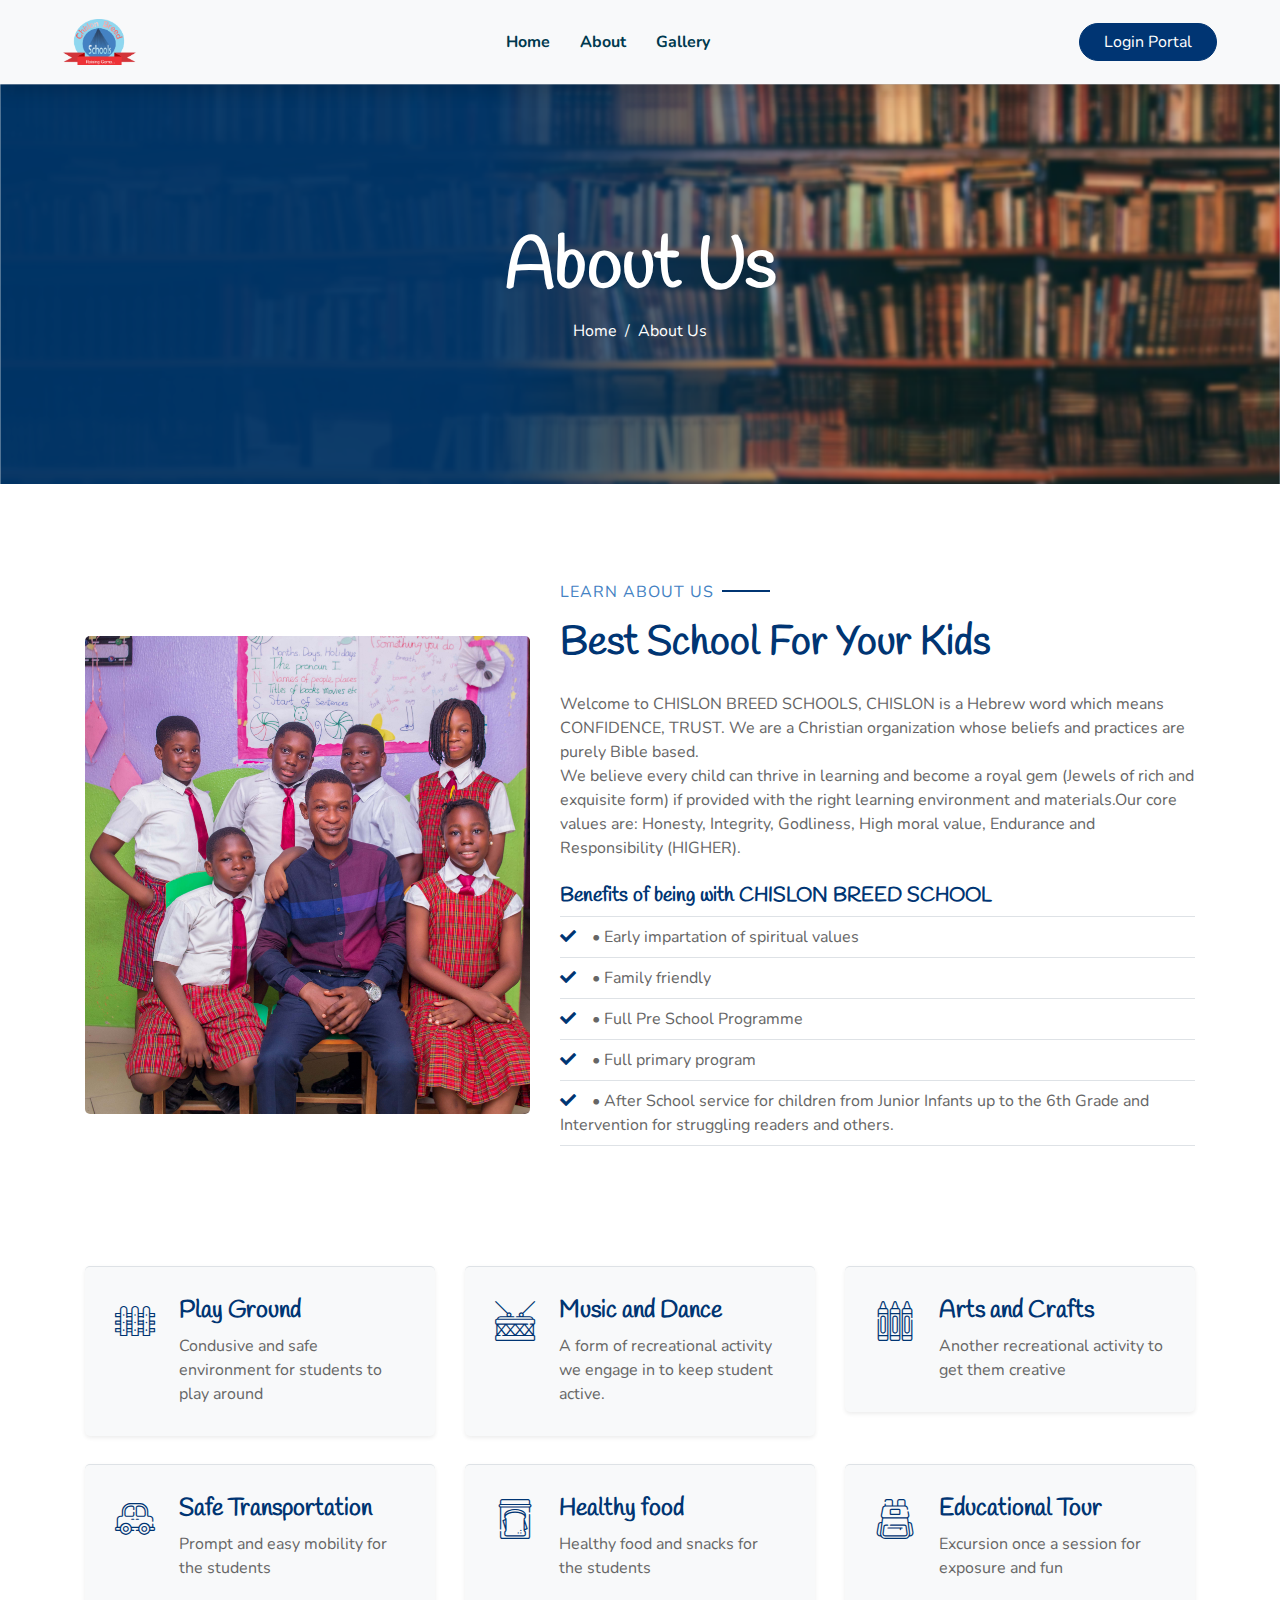
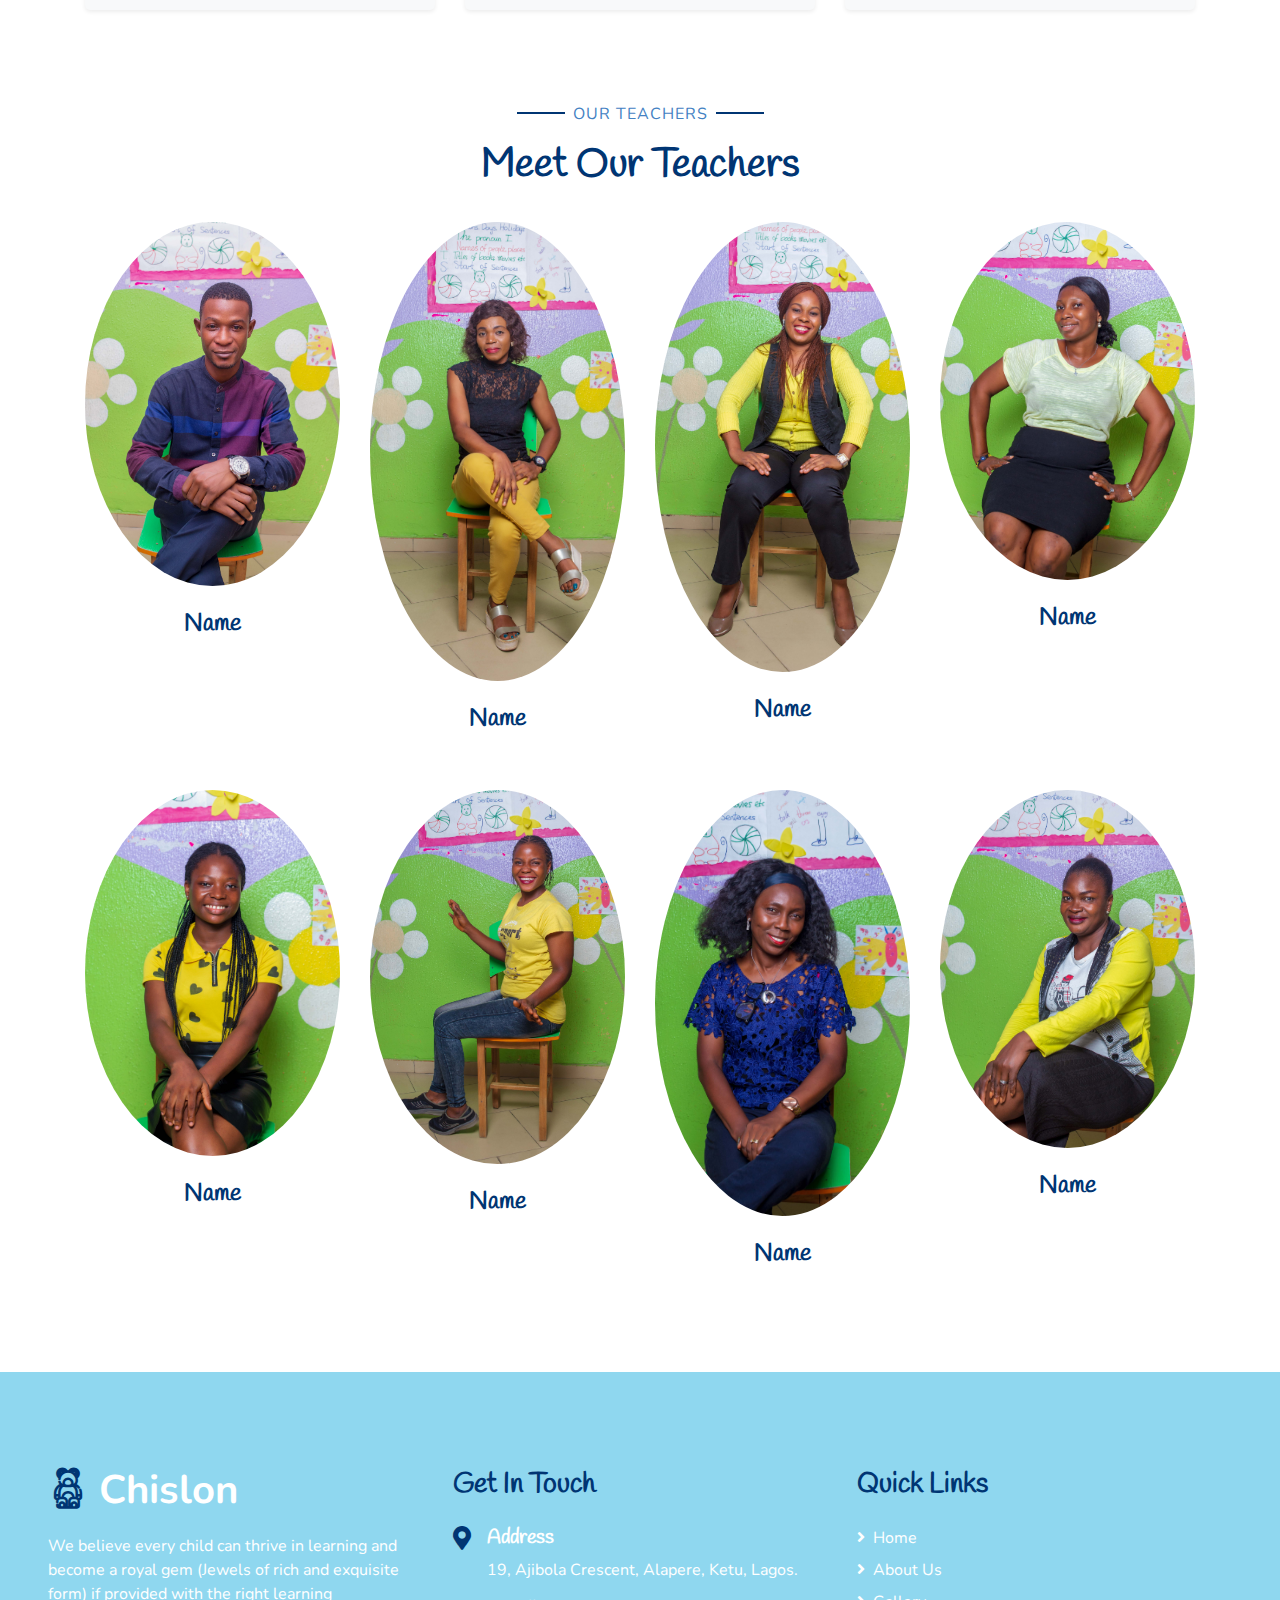
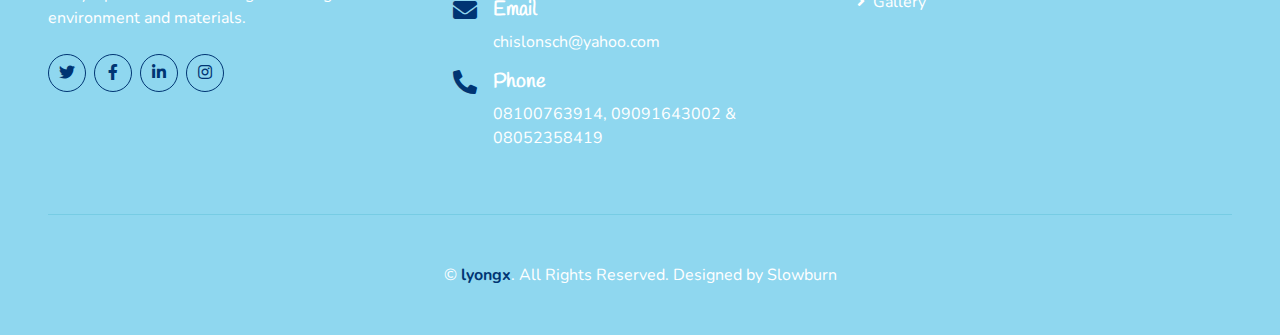
==== about.html @ 5a979a44 "Add files via upload" ====
<!DOCTYPE html>
<html lang="en">

<head>
    <meta charset="utf-8">
    <title>Chislon</title>
    <meta content="width=device-width, initial-scale=1.0" name="viewport">

    <!-- Favicon -->
    <link href="img/chislon logo.png" rel="icon">

    <!-- Google Web Fonts -->
    <link rel="preconnect" href="https://fonts.gstatic.com">
    <link href="https://fonts.googleapis.com/css2?family=Handlee&family=Nunito&display=swap" rel="stylesheet">

    <!-- Font Awesome -->
    <link href="https://cdnjs.cloudflare.com/ajax/libs/font-awesome/5.10.0/css/all.min.css" rel="stylesheet">

    <!-- Flaticon Font -->
    <link href="lib/flaticon/font/flaticon.css" rel="stylesheet">

    <!-- Libraries Stylesheet -->
    <link href="lib/owlcarousel/assets/owl.carousel.min.css" rel="stylesheet">
    <link href="lib/lightbox/css/lightbox.min.css" rel="stylesheet">

    <!-- Customized Bootstrap Stylesheet -->
    <link href="css/style.css" rel="stylesheet">
</head>

<body>
        <!-- Navbar Start -->
        <div class="container-fluid bg-light position-relative shadow">
            <nav class="navbar navbar-expand-lg bg-light navbar-light py-3 py-lg-0 px-0 px-lg-5">
                <a href="index.html" class="logo">
                    <div class="logo-image">
                     <img src="img/chislon logo.png" height="46" alt="chislon">
                  </div>
                </a>
                <button type="button" class="navbar-toggler" data-toggle="collapse" data-target="#navbarCollapse">
                    <span class="navbar-toggler-icon"></span>
                </button>
                <div class="collapse navbar-collapse justify-content-between" id="navbarCollapse">
                    <div class="navbar-nav font-weight-bold mx-auto py-0">
                        <a href="index.html" class="nav-item nav-link">Home</a>
                        <a href="about.html" class="nav-item nav-link">About</a>
                        <a href="gallery.html" class="nav-item nav-link">Gallery</a>
                    </div>
                    <a href="" class="btn btn-primary px-4">Login Portal</a>
                </div>
            </nav>
        </div>
        <!-- Navbar End -->


    <!-- Header Start -->
    <div class="container-fluid bg-primary mb-5">
        <div class="d-flex flex-column align-items-center justify-content-center" style="min-height: 400px">
            <h3 class="display-3 font-weight-bold text-white">About Us</h3>
            <div class="d-inline-flex text-white">
                <p class="m-0"><a class="text-white" href="index.html">Home</a></p>
                <p class="m-0 px-2">/</p>
                <p class="m-0">About Us</p>
            </div>
        </div>
    </div>
    <!-- Header End -->


    <!-- About Start -->
    <div class="container-fluid py-5">
        <div class="container">
            <div class="row align-items-center">
                <div class="col-lg-5">
                    <img class="img-fluid rounded mb-5 mb-lg-0" src="img/class2.jpg" alt="">
                </div>
                <div class="col-lg-7">
                    <p class="section-title pr-5"><span class="pr-2">Learn About Us</span></p>
                    <h1 class="mb-4">Best School For Your Kids</h1>
                    <p>Welcome to CHISLON BREED SCHOOLS, CHISLON is a Hebrew word which means CONFIDENCE, TRUST.   We are a Christian organization whose beliefs and practices are purely Bible based.</br>We believe every child can thrive in learning and become a royal gem (Jewels of rich and exquisite form) if provided with the right learning environment and materials.Our core values are: Honesty, Integrity, Godliness, High moral value, Endurance and Responsibility (HIGHER). 
                    </p>
                    <div class="row pt-2 pb-4">
                        <div class="col-lg-12">
                            <ul class="list-inline m-0">
                               <h5>Benefits of being with CHISLON BREED SCHOOL</h5>
                                <li class="py-2 border-top border-bottom"><i class="fa fa-check text-primary mr-3"></i>•    Early impartation of spiritual values</li>
                                <li class="py-2 border-bottom"><i class="fa fa-check text-primary mr-3"></i>•    Family friendly</li>
                                <li class="py-2 border-bottom"><i class="fa fa-check text-primary mr-3"></i>•    Full Pre School Programme</li>
                                <li class="py-2 border-bottom"><i class="fa fa-check text-primary mr-3"></i>•    Full primary program</li>
                                <li class="py-2 border-bottom"><i class="fa fa-check text-primary mr-3"></i>•    After School service for children from Junior Infants up to the 6th Grade and Intervention for struggling readers and others.</li>
                            </ul>
                        </div>
                    </div>
                </div>
            </div>
        </div>
    </div>
    <!-- About End -->


        <!-- Facilities Start -->
        <div class="container-fluid pt-5">
            <div class="container pb-3">
                <div class="row">
                    <div class="col-lg-4 col-md-6 pb-1">
                        <div class="d-flex bg-light shadow-sm border-top rounded mb-4" style="padding: 30px;">
                            <i class="flaticon-050-fence h1 font-weight-normal text-primary mb-3"></i>
                            <div class="pl-4">
                                <h4>Play Ground</h4>
                                <p class="m-0">Condusive and safe environment for students to play around</p>
                            </div>
                        </div>
                    </div>
                    <div class="col-lg-4 col-md-6 pb-1">
                        <div class="d-flex bg-light shadow-sm border-top rounded mb-4" style="padding: 30px;">
                            <i class="flaticon-022-drum h1 font-weight-normal text-primary mb-3"></i>
                            <div class="pl-4">
                                <h4>Music and Dance</h4>
                                <p class="m-0">A form of recreational activity we engage in to keep student active.</p>
                            </div>
                        </div>
                    </div>
                    <div class="col-lg-4 col-md-6 pb-1">
                        <div class="d-flex bg-light shadow-sm border-top rounded mb-4" style="padding: 30px;">
                            <i class="flaticon-030-crayons h1 font-weight-normal text-primary mb-3"></i>
                            <div class="pl-4">
                                <h4>Arts and Crafts</h4>
                                <p class="m-0">Another recreational activity to get them creative</p>
                            </div>
                        </div>
                    </div>
                    <div class="col-lg-4 col-md-6 pb-1">
                        <div class="d-flex bg-light shadow-sm border-top rounded mb-4" style="padding: 30px;">
                            <i class="flaticon-017-toy-car h1 font-weight-normal text-primary mb-3"></i>
                            <div class="pl-4">
                                <h4>Safe Transportation</h4>
                                <p class="m-0">Prompt and easy mobility for the students</p>
                            </div>
                        </div>
                    </div>
                    <div class="col-lg-4 col-md-6 pb-1">
                        <div class="d-flex bg-light shadow-sm border-top rounded mb-4" style="padding: 30px;">
                            <i class="flaticon-025-sandwich h1 font-weight-normal text-primary mb-3"></i>
                            <div class="pl-4">
                                <h4>Healthy food</h4>
                                <p class="m-0">Healthy food and snacks for the students</p>
                            </div>
                        </div>
                    </div>
                    <div class="col-lg-4 col-md-6 pb-1">
                        <div class="d-flex bg-light shadow-sm border-top rounded mb-4" style="padding: 30px;">
                            <i class="flaticon-047-backpack h1 font-weight-normal text-primary mb-3"></i>
                            <div class="pl-4">
                                <h4>Educational Tour</h4>
                                <p class="m-0">Excursion once a session for exposure and fun</p>
                            </div>
                        </div>
                    </div>
                </div>
            </div>
        </div>
        <!-- Facilities Start -->

    <!-- Team Start -->
    <div class="container-fluid pt-5">
        <div class="container">
            <div class="text-center pb-2">
                <p class="section-title px-5"><span class="px-2">Our Teachers</span></p>
                <h1 class="mb-4">Meet Our Teachers</h1>
            </div>
            <div class="row">
                <div class="col-md-6 col-lg-3 text-center team mb-5">
                    <div class="position-relative overflow-hidden mb-4" style="border-radius: 100%;">
                        <img class="img-fluid w-100" src="img/staff.jpg" alt="" >
                        <div
                            class="team-social d-flex align-items-center justify-content-center w-100 h-100 position-absolute">
                            <a class="btn btn-outline-light text-center mr-2 px-0" style="width: 38px; height: 38px;"
                                href="#"><i class="fab fa-twitter"></i></a>
                            <a class="btn btn-outline-light text-center mr-2 px-0" style="width: 38px; height: 38px;"
                                href="#"><i class="fab fa-facebook-f"></i></a>
                            <a class="btn btn-outline-light text-center px-0" style="width: 38px; height: 38px;"
                                href="#"><i class="fab fa-linkedin-in"></i></a>
                        </div>
                    </div>
                    <h4>Name</h4>
                </div>
                <div class="col-md-6 col-lg-3 text-center team mb-5">
                    <div class="position-relative overflow-hidden mb-4" style="border-radius: 100%;">
                        <img class="img-fluid w-100" src="img/staff1.jpg" alt="" >
                        <div
                            class="team-social d-flex align-items-center justify-content-center w-100 h-100 position-absolute">
                            <a class="btn btn-outline-light text-center mr-2 px-0" style="width: 38px; height: 38px;"
                                href="#"><i class="fab fa-twitter"></i></a>
                            <a class="btn btn-outline-light text-center mr-2 px-0" style="width: 38px; height: 38px;"
                                href="#"><i class="fab fa-facebook-f"></i></a>
                            <a class="btn btn-outline-light text-center px-0" style="width: 38px; height: 38px;"
                                href="#"><i class="fab fa-linkedin-in"></i></a>
                        </div>
                    </div>
                    <h4>Name</h4>
                </div>
                <div class="col-md-6 col-lg-3 text-center team mb-5">
                    <div class="position-relative overflow-hidden mb-4" style="border-radius: 100%;">
                        <img class="img-fluid w-100" src="img/staff2.jpg" alt="" >
                        <div
                            class="team-social d-flex align-items-center justify-content-center w-100 h-100 position-absolute">
                            <a class="btn btn-outline-light text-center mr-2 px-0" style="width: 38px; height: 38px;"
                                href="#"><i class="fab fa-twitter"></i></a>
                            <a class="btn btn-outline-light text-center mr-2 px-0" style="width: 38px; height: 38px;"
                                href="#"><i class="fab fa-facebook-f"></i></a>
                            <a class="btn btn-outline-light text-center px-0" style="width: 38px; height: 38px;"
                                href="#"><i class="fab fa-linkedin-in"></i></a>
                        </div>
                    </div>
                    <h4>Name</h4>
                </div>
                <div class="col-md-6 col-lg-3 text-center team mb-5">
                    <div class="position-relative overflow-hidden mb-4" style="border-radius: 100%;">
                        <img class="img-fluid w-100" src="img/staff3.jpg" alt="" >
                        <div
                            class="team-social d-flex align-items-center justify-content-center w-100 h-100 position-absolute">
                            <a class="btn btn-outline-light text-center mr-2 px-0" style="width: 38px; height: 38px;"
                                href="#"><i class="fab fa-twitter"></i></a>
                            <a class="btn btn-outline-light text-center mr-2 px-0" style="width: 38px; height: 38px;"
                                href="#"><i class="fab fa-facebook-f"></i></a>
                            <a class="btn btn-outline-light text-center px-0" style="width: 38px; height: 38px;"
                                href="#"><i class="fab fa-linkedin-in"></i></a>
                        </div>
                    </div>
                    <h4>Name</h4>
                </div>
                <div class="col-md-6 col-lg-3 text-center team mb-5">
                    <div class="position-relative overflow-hidden mb-4" style="border-radius: 100%;">
                        <img class="img-fluid w-100" src="img/staff4.jpg" alt="" >
                        <div
                            class="team-social d-flex align-items-center justify-content-center w-100 h-100 position-absolute">
                            <a class="btn btn-outline-light text-center mr-2 px-0" style="width: 38px; height: 38px;"
                                href="#"><i class="fab fa-twitter"></i></a>
                            <a class="btn btn-outline-light text-center mr-2 px-0" style="width: 38px; height: 38px;"
                                href="#"><i class="fab fa-facebook-f"></i></a>
                            <a class="btn btn-outline-light text-center px-0" style="width: 38px; height: 38px;"
                                href="#"><i class="fab fa-linkedin-in"></i></a>
                        </div>
                    </div>
                    <h4>Name</h4>
                </div>
                <div class="col-md-6 col-lg-3 text-center team mb-5">
                    <div class="position-relative overflow-hidden mb-4" style="border-radius: 100%;">
                        <img class="img-fluid w-100" src="img/staff5.jpg" alt="" >
                        <div
                            class="team-social d-flex align-items-center justify-content-center w-100 h-100 position-absolute">
                            <a class="btn btn-outline-light text-center mr-2 px-0" style="width: 38px; height: 38px;"
                                href="#"><i class="fab fa-twitter"></i></a>
                            <a class="btn btn-outline-light text-center mr-2 px-0" style="width: 38px; height: 38px;"
                                href="#"><i class="fab fa-facebook-f"></i></a>
                            <a class="btn btn-outline-light text-center px-0" style="width: 38px; height: 38px;"
                                href="#"><i class="fab fa-linkedin-in"></i></a>
                        </div>
                    </div>
                    <h4>Name</h4>
                </div>
                <div class="col-md-6 col-lg-3 text-center team mb-5">
                    <div class="position-relative overflow-hidden mb-4" style="border-radius: 100%;">
                        <img class="img-fluid w-100" src="img/staff6.jpg" alt="" >
                        <div
                            class="team-social d-flex align-items-center justify-content-center w-100 h-100 position-absolute">
                            <a class="btn btn-outline-light text-center mr-2 px-0" style="width: 38px; height: 38px;"
                                href="#"><i class="fab fa-twitter"></i></a>
                            <a class="btn btn-outline-light text-center mr-2 px-0" style="width: 38px; height: 38px;"
                                href="#"><i class="fab fa-facebook-f"></i></a>
                            <a class="btn btn-outline-light text-center px-0" style="width: 38px; height: 38px;"
                                href="#"><i class="fab fa-linkedin-in"></i></a>
                        </div>
                    </div>
                    <h4>Name</h4>
                </div>
                <div class="col-md-6 col-lg-3 text-center team mb-5">
                    <div class="position-relative overflow-hidden mb-4" style="border-radius: 100%;">
                        <img class="img-fluid w-100" src="img/staff7.jpg" alt="" >
                        <div
                            class="team-social d-flex align-items-center justify-content-center w-100 h-100 position-absolute">
                            <a class="btn btn-outline-light text-center mr-2 px-0" style="width: 38px; height: 38px;"
                                href="#"><i class="fab fa-twitter"></i></a>
                            <a class="btn btn-outline-light text-center mr-2 px-0" style="width: 38px; height: 38px;"
                                href="#"><i class="fab fa-facebook-f"></i></a>
                            <a class="btn btn-outline-light text-center px-0" style="width: 38px; height: 38px;"
                                href="#"><i class="fab fa-linkedin-in"></i></a>
                        </div>
                    </div>
                    <h4>Name</h4>
                </div>
            </div>
        </div>
    </div>
    <!-- Team End -->


      <!-- Footer Start -->
      <div class="container-fluid bg-secondary text-white mt-5 py-5 px-sm-3 px-md-5">
        <div class="row pt-5">
            <div class="col-lg-4 col-md-6 mb-5">
                <a href="" class="navbar-brand font-weight-bold text-primary m-0 mb-4 p-0" style="font-size: 40px; line-height: 40px;">
                    <i class="flaticon-043-teddy-bear"></i>
                    <span class="text-white">Chislon</span>
                </a>
                <p>We believe every child can thrive in learning and become a royal gem (Jewels of rich and exquisite form) if provided with the right learning environment and materials.</p>
                <div class="d-flex justify-content-start mt-4">
                    <a class="btn btn-outline-primary rounded-circle text-center mr-2 px-0"
                        style="width: 38px; height: 38px;" href="#"><i class="fab fa-twitter"></i></a>
                    <a class="btn btn-outline-primary rounded-circle text-center mr-2 px-0"
                        style="width: 38px; height: 38px;" href="#"><i class="fab fa-facebook-f"></i></a>
                    <a class="btn btn-outline-primary rounded-circle text-center mr-2 px-0"
                        style="width: 38px; height: 38px;" href="#"><i class="fab fa-linkedin-in"></i></a>
                    <a class="btn btn-outline-primary rounded-circle text-center mr-2 px-0"
                        style="width: 38px; height: 38px;" href="#"><i class="fab fa-instagram"></i></a>
                </div>
            </div>
            <div class="col-lg-4 col-md-6 mb-5">
                <h3 class="text-primary mb-4">Get In Touch</h3>
                <div class="d-flex">
                    <h4 class="fa fa-map-marker-alt text-primary"></h4>
                    <div class="pl-3">
                        <h5 class="text-white">Address</h5>
                        <p>19, Ajibola Crescent, Alapere, Ketu, Lagos.</p>
                    </div>
                </div>
                <div class="d-flex">
                    <h4 class="fa fa-envelope text-primary"></h4>
                    <div class="pl-3">
                        <h5 class="text-white">Email</h5>
                        <p>chislonsch@yahoo.com</p>
                    </div>
                </div>
                <div class="d-flex">
                    <h4 class="fa fa-phone-alt text-primary"></h4>
                    <div class="pl-3">
                        <h5 class="text-white">Phone</h5>
                        <p>08100763914, 09091643002 & 08052358419</p>
                    </div>
                </div>
            </div>
            <div class="col-lg-4 col-md-6 mb-5">
                <h3 class="text-primary mb-4">Quick Links</h3>
                <div class="d-flex flex-column justify-content-start">
                    <a class="text-white mb-2" href="index.html"><i class="fa fa-angle-right mr-2"></i>Home</a>
                    <a class="text-white mb-2" href="about.html"><i class="fa fa-angle-right mr-2"></i>About Us</a>
                    <a class="text-white" href="gallery.html"><i class="fa fa-angle-right mr-2"></i>Gallery</a>
                </div>
            </div>
        </div>
        <div class="container-fluid pt-5" style="border-top: 1px solid rgba(23, 162, 184, .2);;">
            <p class="m-0 text-center text-white">
                &copy; <a class="text-primary font-weight-bold" href="https://lyongx.carrd.co">lyongx</a>. All Rights Reserved. Designed
                by Slowburn
            </p>
        </div>
    </div>
    <!-- Footer End -->


    <!-- Back to Top -->
    <a href="#" class="btn btn-primary p-3 back-to-top"><i class="fa fa-angle-double-up"></i></a>


    <!-- JavaScript Libraries -->
    <script src="https://code.jquery.com/jquery-3.4.1.min.js"></script>
    <script src="https://stackpath.bootstrapcdn.com/bootstrap/4.4.1/js/bootstrap.bundle.min.js"></script>
    <script src="lib/easing/easing.min.js"></script>
    <script src="lib/owlcarousel/owl.carousel.min.js"></script>
    <script src="lib/isotope/isotope.pkgd.min.js"></script>
    <script src="lib/lightbox/js/lightbox.min.js"></script>

    <!-- Contact Javascript File -->
    <script src="mail/jqBootstrapValidation.min.js"></script>
    <script src="mail/contact.js"></script>

    <!-- Template Javascript -->
    <script src="js/main.js"></script>

</body>

</html>
---- lib/flaticon/font/flaticon.css ----
@font-face {
  font-family: "Flaticon";
  src: url("./Flaticon.eot");
  src: url("./Flaticon.eot?#iefix") format("embedded-opentype"),
       url("./Flaticon.woff2") format("woff2"),
       url("./Flaticon.woff") format("woff"),
       url("./Flaticon.ttf") format("truetype"),
       url("./Flaticon.svg#Flaticon") format("svg");
  font-weight: normal;
  font-style: normal;
}

@media screen and (-webkit-min-device-pixel-ratio:0) {
  @font-face {
    font-family: "Flaticon";
    src: url("./Flaticon.svg#Flaticon") format("svg");
  }
}

[class^="flaticon-"]:before, [class*=" flaticon-"]:before,
[class^="flaticon-"]:after, [class*=" flaticon-"]:after {   
  font-family: Flaticon;
        font-size: 20px;
font-style: normal;
margin-left: 20px;
}

.flaticon-001-swing:before { content: "\f100"; }
.flaticon-002-bricks:before { content: "\f101"; }
.flaticon-003-feeding-bottle:before { content: "\f102"; }
.flaticon-004-balloons:before { content: "\f103"; }
.flaticon-005-marker:before { content: "\f104"; }
.flaticon-006-spinning-top:before { content: "\f105"; }
.flaticon-007-sandbox:before { content: "\f106"; }
.flaticon-008-tambourine:before { content: "\f107"; }
.flaticon-009-bib:before { content: "\f108"; }
.flaticon-010-slide:before { content: "\f109"; }
.flaticon-011-mat:before { content: "\f10a"; }
.flaticon-012-kite:before { content: "\f10b"; }
.flaticon-013-brush:before { content: "\f10c"; }
.flaticon-014-blackboard:before { content: "\f10d"; }
.flaticon-015-potty:before { content: "\f10e"; }
.flaticon-016-apple:before { content: "\f10f"; }
.flaticon-017-toy-car:before { content: "\f110"; }
.flaticon-018-ball:before { content: "\f111"; }
.flaticon-019-pencil:before { content: "\f112"; }
.flaticon-020-rattle:before { content: "\f113"; }
.flaticon-021-juice-box:before { content: "\f114"; }
.flaticon-022-drum:before { content: "\f115"; }
.flaticon-023-girl:before { content: "\f116"; }
.flaticon-024-shape-toy:before { content: "\f117"; }
.flaticon-025-sandwich:before { content: "\f118"; }
.flaticon-026-paper-boat:before { content: "\f119"; }
.flaticon-027-xylophone:before { content: "\f11a"; }
.flaticon-028-kindergarten:before { content: "\f11b"; }
.flaticon-029-clock:before { content: "\f11c"; }
.flaticon-030-crayons:before { content: "\f11d"; }
.flaticon-031-bell:before { content: "\f11e"; }
.flaticon-032-book:before { content: "\f11f"; }
.flaticon-033-blocks:before { content: "\f120"; }
.flaticon-034-popsicle:before { content: "\f121"; }
.flaticon-035-table:before { content: "\f122"; }
.flaticon-036-boy:before { content: "\f123"; }
.flaticon-037-toys:before { content: "\f124"; }
.flaticon-038-locker:before { content: "\f125"; }
.flaticon-039-seesaw:before { content: "\f126"; }
.flaticon-040-puzzle:before { content: "\f127"; }
.flaticon-041-abacus:before { content: "\f128"; }
.flaticon-042-synthesizer:before { content: "\f129"; }
.flaticon-043-teddy-bear:before { content: "\f12a"; }
.flaticon-044-scissors:before { content: "\f12b"; }
.flaticon-045-cookies:before { content: "\f12c"; }
.flaticon-046-bucket:before { content: "\f12d"; }
.flaticon-047-backpack:before { content: "\f12e"; }
.flaticon-048-paper-plane:before { content: "\f12f"; }
.flaticon-049-cutlery:before { content: "\f130"; }
.flaticon-050-fence:before { content: "\f131"; }
---- css/style.css ----
/******* Bootstrap Theming ********/
/*!
 * Bootstrap v4.5.3 (https://getbootstrap.com/)
 * Copyright 2011-2020 The Bootstrap Authors
 * Copyright 2011-2020 Twitter, Inc.
 * Licensed under MIT (https://github.com/twbs/bootstrap/blob/main/LICENSE)
 */
:root {
  --blue: #007bff;
  --indigo: #6610f2;
  --purple: #6f42c1;
  --pink: #e83e8c;
  --red: #dc3545;
  --orange: #fd7e14;
  --yellow: #ffc107;
  --green: #28a745;
  --teal: #20c997;
  --cyan: #003573;
  --white: #fff;
  --gray: #6c757d;
  --gray-dark: #343a40;
  --primary: #003573;
  --secondary: #00394f;
  --success: #28a745;
  --info: #003573;
  --warning: #ffc107;
  --danger: #dc3545;
  --light: #f8f9fa;
  --dark: #343a40;
  --breakpoint-xs: 0;
  --breakpoint-sm: 576px;
  --breakpoint-md: 768px;
  --breakpoint-lg: 992px;
  --breakpoint-xl: 1200px;
  --font-family-sans-serif: "Nunito", sans-serif;
  --font-family-monospace: SFMono-Regular, Menlo, Monaco, Consolas, "Liberation Mono", "Courier New", monospace;
}

*,
*::before,
*::after {
  box-sizing: border-box;
}

html {
  font-family: sans-serif;
  line-height: 1.15;
  -webkit-text-size-adjust: 100%;
  -webkit-tap-highlight-color: rgba(0, 0, 0, 0);
}

article, aside, figcaption, figure, footer, header, hgroup, main, nav, section {
  display: block;
}

body {
  margin: 0;
  font-family: "Nunito", sans-serif;
  font-size: 1rem;
  font-weight: 400;
  line-height: 1.5;
  color: #666666;
  text-align: left;
  background-color: #fff;
}

[tabindex="-1"]:focus:not(:focus-visible) {
  outline: 0 !important;
}

hr {
  box-sizing: content-box;
  height: 0;
  overflow: visible;
}

h1, h2, h3, h4, h5, h6 {
  margin-top: 0;
  margin-bottom: 0.5rem;
}

p {
  margin-top: 0;
  margin-bottom: 1rem;
}

abbr[title],
abbr[data-original-title] {
  text-decoration: underline;
  text-decoration: underline dotted;
  cursor: help;
  border-bottom: 0;
  text-decoration-skip-ink: none;
}

address {
  margin-bottom: 1rem;
  font-style: normal;
  line-height: inherit;
}

ol,
ul,
dl {
  margin-top: 0;
  margin-bottom: 1rem;
}

ol ol,
ul ul,
ol ul,
ul ol {
  margin-bottom: 0;
}

dt {
  font-weight: 700;
}

dd {
  margin-bottom: .5rem;
  margin-left: 0;
}

blockquote {
  margin: 0 0 1rem;
}

b,
strong {
  font-weight: bolder;
}

small {
  font-size: 80%;
}

sub,
sup {
  position: relative;
  font-size: 75%;
  line-height: 0;
  vertical-align: baseline;
}

sub {
  bottom: -.25em;
}

sup {
  top: -.5em;
}

a {
  color: #003573;
  text-decoration: none;
  background-color: transparent;
}

a:hover {
  color: #0f6674;
  text-decoration: underline;
}

a:not([href]):not([class]) {
  color: inherit;
  text-decoration: none;
}

a:not([href]):not([class]):hover {
  color: inherit;
  text-decoration: none;
}

pre,
code,
kbd,
samp {
  font-family: SFMono-Regular, Menlo, Monaco, Consolas, "Liberation Mono", "Courier New", monospace;
  font-size: 1em;
}

pre {
  margin-top: 0;
  margin-bottom: 1rem;
  overflow: auto;
  -ms-overflow-style: scrollbar;
}

figure {
  margin: 0 0 1rem;
}

img {
  vertical-align: middle;
  border-style: none;
}

svg {
  overflow: hidden;
  vertical-align: middle;
}

table {
  border-collapse: collapse;
}

caption {
  padding-top: 0.75rem;
  padding-bottom: 0.75rem;
  color: #6c757d;
  text-align: left;
  caption-side: bottom;
}

th {
  text-align: inherit;
  text-align: -webkit-match-parent;
}

label {
  display: inline-block;
  margin-bottom: 0.5rem;
}

button {
  border-radius: 0;
}

button:focus {
  outline: 1px dotted;
  outline: 5px auto -webkit-focus-ring-color;
}

input,
button,
select,
optgroup,
textarea {
  margin: 0;
  font-family: inherit;
  font-size: inherit;
  line-height: inherit;
}

button,
input {
  overflow: visible;
}

button,
select {
  text-transform: none;
}

[role="button"] {
  cursor: pointer;
}

select {
  word-wrap: normal;
}

button,
[type="button"],
[type="reset"],
[type="submit"] {
  -webkit-appearance: button;
}

button:not(:disabled),
[type="button"]:not(:disabled),
[type="reset"]:not(:disabled),
[type="submit"]:not(:disabled) {
  cursor: pointer;
}

button::-moz-focus-inner,
[type="button"]::-moz-focus-inner,
[type="reset"]::-moz-focus-inner,
[type="submit"]::-moz-focus-inner {
  padding: 0;
  border-style: none;
}

input[type="radio"],
input[type="checkbox"] {
  box-sizing: border-box;
  padding: 0;
}

textarea {
  overflow: auto;
  resize: vertical;
}

fieldset {
  min-width: 0;
  padding: 0;
  margin: 0;
  border: 0;
}

legend {
  display: block;
  width: 100%;
  max-width: 100%;
  padding: 0;
  margin-bottom: .5rem;
  font-size: 1.5rem;
  line-height: inherit;
  color: inherit;
  white-space: normal;
}

@media (max-width: 1200px) {
  legend {
    font-size: calc(1.275rem + 0.3vw) ;
  }
}

progress {
  vertical-align: baseline;
}

[type="number"]::-webkit-inner-spin-button,
[type="number"]::-webkit-outer-spin-button {
  height: auto;
}

[type="search"] {
  outline-offset: -2px;
  -webkit-appearance: none;
}

[type="search"]::-webkit-search-decoration {
  -webkit-appearance: none;
}

::-webkit-file-upload-button {
  font: inherit;
  -webkit-appearance: button;
}

output {
  display: inline-block;
}

summary {
  display: list-item;
  cursor: pointer;
}

template {
  display: none;
}

[hidden] {
  display: none !important;
}

h1, h2, h3, h4, h5, h6,
.h1, .h2, .h3, .h4, .h5, .h6 {
  margin-bottom: 0.5rem;
  font-family: "Handlee", cursive;
  font-weight: bold;
  line-height: 1.2;
  color: #003573;
}

h1, .h1 {
  font-size: 2.5rem;
}

@media (max-width: 1200px) {
  h1, .h1 {
    font-size: calc(1.375rem + 1.5vw) ;
  }
}

h2, .h2 {
  font-size: 2rem;
}

@media (max-width: 1200px) {
  h2, .h2 {
    font-size: calc(1.325rem + 0.9vw) ;
  }
}

h3, .h3 {
  font-size: 1.75rem;
}

@media (max-width: 1200px) {
  h3, .h3 {
    font-size: calc(1.3rem + 0.6vw) ;
  }
}

h4, .h4 {
  font-size: 1.5rem;
}

@media (max-width: 1200px) {
  h4, .h4 {
    font-size: calc(1.275rem + 0.3vw) ;
  }
}

h5, .h5 {
  font-size: 1.25rem;
}

h6, .h6 {
  font-size: 1rem;
}

.lead {
  font-size: 1.25rem;
  font-weight: 300;
}

.display-1 {
  font-size: 6rem;
  font-weight: 300;
  line-height: 1.2;
}

@media (max-width: 1200px) {
  .display-1 {
    font-size: calc(1.725rem + 5.7vw) ;
  }
}

.display-2 {
  font-size: 5.5rem;
  font-weight: 300;
  line-height: 1.2;
}

@media (max-width: 1200px) {
  .display-2 {
    font-size: calc(1.675rem + 5.1vw) ;
  }
}

.display-3 {
  font-size: 4.5rem;
  font-weight: 300;
  line-height: 1.2;
}

@media (max-width: 1200px) {
  .display-3 {
    font-size: calc(1.575rem + 3.9vw) ;
  }
}

.display-4 {
  font-size: 3.5rem;
  font-weight: 300;
  line-height: 1.2;
}

@media (max-width: 1200px) {
  .display-4 {
    font-size: calc(1.475rem + 2.7vw) ;
  }
}

hr {
  margin-top: 1rem;
  margin-bottom: 1rem;
  border: 0;
  border-top: 1px solid rgba(0, 0, 0, 0.1);
}

small,
.small {
  font-size: 80%;
  font-weight: 400;
}

mark,
.mark {
  padding: 0.2em;
  background-color: #fcf8e3;
}

.list-unstyled {
  padding-left: 0;
  list-style: none;
}

.list-inline {
  padding-left: 0;
  list-style: none;
}

.list-inline-item {
  display: inline-block;
}

.list-inline-item:not(:last-child) {
  margin-right: 0.5rem;
}

.initialism {
  font-size: 90%;
  text-transform: uppercase;
}

.blockquote {
  margin-bottom: 1rem;
  font-size: 1.25rem;
}

.blockquote-footer {
  display: block;
  font-size: 80%;
  color: #6c757d;
}

.blockquote-footer::before {
  content: "\2014\00A0";
}

.img-fluid {
  max-width: 100%;
  height: auto;
}

.img-thumbnail {
  padding: 0.25rem;
  background-color: #fff;
  border: 1px solid #dee2e6;
  border-radius: 5px;
  max-width: 100%;
  height: auto;
}

.figure {
  display: inline-block;
}

.figure-img {
  margin-bottom: 0.5rem;
  line-height: 1;
}

.figure-caption {
  font-size: 90%;
  color: #6c757d;
}

code {
  font-size: 87.5%;
  color: #e83e8c;
  word-wrap: break-word;
}

a > code {
  color: inherit;
}

kbd {
  padding: 0.2rem 0.4rem;
  font-size: 87.5%;
  color: #fff;
  background-color: #212529;
  border-radius: 0.2rem;
}

kbd kbd {
  padding: 0;
  font-size: 100%;
  font-weight: 700;
}

pre {
  display: block;
  font-size: 87.5%;
  color: #212529;
}

pre code {
  font-size: inherit;
  color: inherit;
  word-break: normal;
}

.pre-scrollable {
  max-height: 340px;
  overflow-y: scroll;
}

.container,
.container-fluid,
.container-sm,
.container-md,
.container-lg,
.container-xl {
  width: 100%;
  padding-right: 15px;
  padding-left: 15px;
  margin-right: auto;
  margin-left: auto;
}

@media (min-width: 576px) {
  .container, .container-sm {
    max-width: 540px;
  }
}

@media (min-width: 768px) {
  .container, .container-sm, .container-md {
    max-width: 720px;
  }
}

@media (min-width: 992px) {
  .container, .container-sm, .container-md, .container-lg {
    max-width: 960px;
  }
}

@media (min-width: 1200px) {
  .container, .container-sm, .container-md, .container-lg, .container-xl {
    max-width: 1140px;
  }
}

.row {
  display: flex;
  flex-wrap: wrap;
  margin-right: -15px;
  margin-left: -15px;
}

.no-gutters {
  margin-right: 0;
  margin-left: 0;
}

.no-gutters > .col,
.no-gutters > [class*="col-"] {
  padding-right: 0;
  padding-left: 0;
}

.col-1, .col-2, .col-3, .col-4, .col-5, .col-6, .col-7, .col-8, .col-9, .col-10, .col-11, .col-12, .col,
.col-auto, .col-sm-1, .col-sm-2, .col-sm-3, .col-sm-4, .col-sm-5, .col-sm-6, .col-sm-7, .col-sm-8, .col-sm-9, .col-sm-10, .col-sm-11, .col-sm-12, .col-sm,
.col-sm-auto, .col-md-1, .col-md-2, .col-md-3, .col-md-4, .col-md-5, .col-md-6, .col-md-7, .col-md-8, .col-md-9, .col-md-10, .col-md-11, .col-md-12, .col-md,
.col-md-auto, .col-lg-1, .col-lg-2, .col-lg-3, .col-lg-4, .col-lg-5, .col-lg-6, .col-lg-7, .col-lg-8, .col-lg-9, .col-lg-10, .col-lg-11, .col-lg-12, .col-lg,
.col-lg-auto, .col-xl-1, .col-xl-2, .col-xl-3, .col-xl-4, .col-xl-5, .col-xl-6, .col-xl-7, .col-xl-8, .col-xl-9, .col-xl-10, .col-xl-11, .col-xl-12, .col-xl,
.col-xl-auto {
  position: relative;
  width: 100%;
  padding-right: 15px;
  padding-left: 15px;
}

.col {
  flex-basis: 0;
  flex-grow: 1;
  max-width: 100%;
}

.row-cols-1 > * {
  flex: 0 0 100%;
  max-width: 100%;
}

.row-cols-2 > * {
  flex: 0 0 50%;
  max-width: 50%;
}

.row-cols-3 > * {
  flex: 0 0 33.33333%;
  max-width: 33.33333%;
}

.row-cols-4 > * {
  flex: 0 0 25%;
  max-width: 25%;
}

.row-cols-5 > * {
  flex: 0 0 20%;
  max-width: 20%;
}

.row-cols-6 > * {
  flex: 0 0 16.66667%;
  max-width: 16.66667%;
}

.col-auto {
  flex: 0 0 auto;
  width: auto;
  max-width: 100%;
}

.col-1 {
  flex: 0 0 8.33333%;
  max-width: 8.33333%;
}

.col-2 {
  flex: 0 0 16.66667%;
  max-width: 16.66667%;
}

.col-3 {
  flex: 0 0 25%;
  max-width: 25%;
}

.col-4 {
  flex: 0 0 33.33333%;
  max-width: 33.33333%;
}

.col-5 {
  flex: 0 0 41.66667%;
  max-width: 41.66667%;
}

.col-6 {
  flex: 0 0 50%;
  max-width: 50%;
}

.col-7 {
  flex: 0 0 58.33333%;
  max-width: 58.33333%;
}

.col-8 {
  flex: 0 0 66.66667%;
  max-width: 66.66667%;
}

.col-9 {
  flex: 0 0 75%;
  max-width: 75%;
}

.col-10 {
  flex: 0 0 83.33333%;
  max-width: 83.33333%;
}

.col-11 {
  flex: 0 0 91.66667%;
  max-width: 91.66667%;
}

.col-12 {
  flex: 0 0 100%;
  max-width: 100%;
}

.order-first {
  order: -1;
}

.order-last {
  order: 13;
}

.order-0 {
  order: 0;
}

.order-1 {
  order: 1;
}

.order-2 {
  order: 2;
}

.order-3 {
  order: 3;
}

.order-4 {
  order: 4;
}

.order-5 {
  order: 5;
}

.order-6 {
  order: 6;
}

.order-7 {
  order: 7;
}

.order-8 {
  order: 8;
}

.order-9 {
  order: 9;
}

.order-10 {
  order: 10;
}

.order-11 {
  order: 11;
}

.order-12 {
  order: 12;
}

.offset-1 {
  margin-left: 8.33333%;
}

.offset-2 {
  margin-left: 16.66667%;
}

.offset-3 {
  margin-left: 25%;
}

.offset-4 {
  margin-left: 33.33333%;
}

.offset-5 {
  margin-left: 41.66667%;
}

.offset-6 {
  margin-left: 50%;
}

.offset-7 {
  margin-left: 58.33333%;
}

.offset-8 {
  margin-left: 66.66667%;
}

.offset-9 {
  margin-left: 75%;
}

.offset-10 {
  margin-left: 83.33333%;
}

.offset-11 {
  margin-left: 91.66667%;
}

@media (min-width: 576px) {
  .col-sm {
    flex-basis: 0;
    flex-grow: 1;
    max-width: 100%;
  }
  .row-cols-sm-1 > * {
    flex: 0 0 100%;
    max-width: 100%;
  }
  .row-cols-sm-2 > * {
    flex: 0 0 50%;
    max-width: 50%;
  }
  .row-cols-sm-3 > * {
    flex: 0 0 33.33333%;
    max-width: 33.33333%;
  }
  .row-cols-sm-4 > * {
    flex: 0 0 25%;
    max-width: 25%;
  }
  .row-cols-sm-5 > * {
    flex: 0 0 20%;
    max-width: 20%;
  }
  .row-cols-sm-6 > * {
    flex: 0 0 16.66667%;
    max-width: 16.66667%;
  }
  .col-sm-auto {
    flex: 0 0 auto;
    width: auto;
    max-width: 100%;
  }
  .col-sm-1 {
    flex: 0 0 8.33333%;
    max-width: 8.33333%;
  }
  .col-sm-2 {
    flex: 0 0 16.66667%;
    max-width: 16.66667%;
  }
  .col-sm-3 {
    flex: 0 0 25%;
    max-width: 25%;
  }
  .col-sm-4 {
    flex: 0 0 33.33333%;
    max-width: 33.33333%;
  }
  .col-sm-5 {
    flex: 0 0 41.66667%;
    max-width: 41.66667%;
  }
  .col-sm-6 {
    flex: 0 0 50%;
    max-width: 50%;
  }
  .col-sm-7 {
    flex: 0 0 58.33333%;
    max-width: 58.33333%;
  }
  .col-sm-8 {
    flex: 0 0 66.66667%;
    max-width: 66.66667%;
  }
  .col-sm-9 {
    flex: 0 0 75%;
    max-width: 75%;
  }
  .col-sm-10 {
    flex: 0 0 83.33333%;
    max-width: 83.33333%;
  }
  .col-sm-11 {
    flex: 0 0 91.66667%;
    max-width: 91.66667%;
  }
  .col-sm-12 {
    flex: 0 0 100%;
    max-width: 100%;
  }
  .order-sm-first {
    order: -1;
  }
  .order-sm-last {
    order: 13;
  }
  .order-sm-0 {
    order: 0;
  }
  .order-sm-1 {
    order: 1;
  }
  .order-sm-2 {
    order: 2;
  }
  .order-sm-3 {
    order: 3;
  }
  .order-sm-4 {
    order: 4;
  }
  .order-sm-5 {
    order: 5;
  }
  .order-sm-6 {
    order: 6;
  }
  .order-sm-7 {
    order: 7;
  }
  .order-sm-8 {
    order: 8;
  }
  .order-sm-9 {
    order: 9;
  }
  .order-sm-10 {
    order: 10;
  }
  .order-sm-11 {
    order: 11;
  }
  .order-sm-12 {
    order: 12;
  }
  .offset-sm-0 {
    margin-left: 0;
  }
  .offset-sm-1 {
    margin-left: 8.33333%;
  }
  .offset-sm-2 {
    margin-left: 16.66667%;
  }
  .offset-sm-3 {
    margin-left: 25%;
  }
  .offset-sm-4 {
    margin-left: 33.33333%;
  }
  .offset-sm-5 {
    margin-left: 41.66667%;
  }
  .offset-sm-6 {
    margin-left: 50%;
  }
  .offset-sm-7 {
    margin-left: 58.33333%;
  }
  .offset-sm-8 {
    margin-left: 66.66667%;
  }
  .offset-sm-9 {
    margin-left: 75%;
  }
  .offset-sm-10 {
    margin-left: 83.33333%;
  }
  .offset-sm-11 {
    margin-left: 91.66667%;
  }
}

@media (min-width: 768px) {
  .col-md {
    flex-basis: 0;
    flex-grow: 1;
    max-width: 100%;
  }
  .row-cols-md-1 > * {
    flex: 0 0 100%;
    max-width: 100%;
  }
  .row-cols-md-2 > * {
    flex: 0 0 50%;
    max-width: 50%;
  }
  .row-cols-md-3 > * {
    flex: 0 0 33.33333%;
    max-width: 33.33333%;
  }
  .row-cols-md-4 > * {
    flex: 0 0 25%;
    max-width: 25%;
  }
  .row-cols-md-5 > * {
    flex: 0 0 20%;
    max-width: 20%;
  }
  .row-cols-md-6 > * {
    flex: 0 0 16.66667%;
    max-width: 16.66667%;
  }
  .col-md-auto {
    flex: 0 0 auto;
    width: auto;
    max-width: 100%;
  }
  .col-md-1 {
    flex: 0 0 8.33333%;
    max-width: 8.33333%;
  }
  .col-md-2 {
    flex: 0 0 16.66667%;
    max-width: 16.66667%;
  }
  .col-md-3 {
    flex: 0 0 25%;
    max-width: 25%;
  }
  .col-md-4 {
    flex: 0 0 33.33333%;
    max-width: 33.33333%;
  }
  .col-md-5 {
    flex: 0 0 41.66667%;
    max-width: 41.66667%;
  }
  .col-md-6 {
    flex: 0 0 50%;
    max-width: 50%;
  }
  .col-md-7 {
    flex: 0 0 58.33333%;
    max-width: 58.33333%;
  }
  .col-md-8 {
    flex: 0 0 66.66667%;
    max-width: 66.66667%;
  }
  .col-md-9 {
    flex: 0 0 75%;
    max-width: 75%;
  }
  .col-md-10 {
    flex: 0 0 83.33333%;
    max-width: 83.33333%;
  }
  .col-md-11 {
    flex: 0 0 91.66667%;
    max-width: 91.66667%;
  }
  .col-md-12 {
    flex: 0 0 100%;
    max-width: 100%;
  }
  .order-md-first {
    order: -1;
  }
  .order-md-last {
    order: 13;
  }
  .order-md-0 {
    order: 0;
  }
  .order-md-1 {
    order: 1;
  }
  .order-md-2 {
    order: 2;
  }
  .order-md-3 {
    order: 3;
  }
  .order-md-4 {
    order: 4;
  }
  .order-md-5 {
    order: 5;
  }
  .order-md-6 {
    order: 6;
  }
  .order-md-7 {
    order: 7;
  }
  .order-md-8 {
    order: 8;
  }
  .order-md-9 {
    order: 9;
  }
  .order-md-10 {
    order: 10;
  }
  .order-md-11 {
    order: 11;
  }
  .order-md-12 {
    order: 12;
  }
  .offset-md-0 {
    margin-left: 0;
  }
  .offset-md-1 {
    margin-left: 8.33333%;
  }
  .offset-md-2 {
    margin-left: 16.66667%;
  }
  .offset-md-3 {
    margin-left: 25%;
  }
  .offset-md-4 {
    margin-left: 33.33333%;
  }
  .offset-md-5 {
    margin-left: 41.66667%;
  }
  .offset-md-6 {
    margin-left: 50%;
  }
  .offset-md-7 {
    margin-left: 58.33333%;
  }
  .offset-md-8 {
    margin-left: 66.66667%;
  }
  .offset-md-9 {
    margin-left: 75%;
  }
  .offset-md-10 {
    margin-left: 83.33333%;
  }
  .offset-md-11 {
    margin-left: 91.66667%;
  }
}

@media (min-width: 992px) {
  .col-lg {
    flex-basis: 0;
    flex-grow: 1;
    max-width: 100%;
  }
  .row-cols-lg-1 > * {
    flex: 0 0 100%;
    max-width: 100%;
  }
  .row-cols-lg-2 > * {
    flex: 0 0 50%;
    max-width: 50%;
  }
  .row-cols-lg-3 > * {
    flex: 0 0 33.33333%;
    max-width: 33.33333%;
  }
  .row-cols-lg-4 > * {
    flex: 0 0 25%;
    max-width: 25%;
  }
  .row-cols-lg-5 > * {
    flex: 0 0 20%;
    max-width: 20%;
  }
  .row-cols-lg-6 > * {
    flex: 0 0 16.66667%;
    max-width: 16.66667%;
  }
  .col-lg-auto {
    flex: 0 0 auto;
    width: auto;
    max-width: 100%;
  }
  .col-lg-1 {
    flex: 0 0 8.33333%;
    max-width: 8.33333%;
  }
  .col-lg-2 {
    flex: 0 0 16.66667%;
    max-width: 16.66667%;
  }
  .col-lg-3 {
    flex: 0 0 25%;
    max-width: 25%;
  }
  .col-lg-4 {
    flex: 0 0 33.33333%;
    max-width: 33.33333%;
  }
  .col-lg-5 {
    flex: 0 0 41.66667%;
    max-width: 41.66667%;
  }
  .col-lg-6 {
    flex: 0 0 50%;
    max-width: 50%;
  }
  .col-lg-7 {
    flex: 0 0 58.33333%;
    max-width: 58.33333%;
  }
  .col-lg-8 {
    flex: 0 0 66.66667%;
    max-width: 66.66667%;
  }
  .col-lg-9 {
    flex: 0 0 75%;
    max-width: 75%;
  }
  .col-lg-10 {
    flex: 0 0 83.33333%;
    max-width: 83.33333%;
  }
  .col-lg-11 {
    flex: 0 0 91.66667%;
    max-width: 91.66667%;
  }
  .col-lg-12 {
    flex: 0 0 100%;
    max-width: 100%;
  }
  .order-lg-first {
    order: -1;
  }
  .order-lg-last {
    order: 13;
  }
  .order-lg-0 {
    order: 0;
  }
  .order-lg-1 {
    order: 1;
  }
  .order-lg-2 {
    order: 2;
  }
  .order-lg-3 {
    order: 3;
  }
  .order-lg-4 {
    order: 4;
  }
  .order-lg-5 {
    order: 5;
  }
  .order-lg-6 {
    order: 6;
  }
  .order-lg-7 {
    order: 7;
  }
  .order-lg-8 {
    order: 8;
  }
  .order-lg-9 {
    order: 9;
  }
  .order-lg-10 {
    order: 10;
  }
  .order-lg-11 {
    order: 11;
  }
  .order-lg-12 {
    order: 12;
  }
  .offset-lg-0 {
    margin-left: 0;
  }
  .offset-lg-1 {
    margin-left: 8.33333%;
  }
  .offset-lg-2 {
    margin-left: 16.66667%;
  }
  .offset-lg-3 {
    margin-left: 25%;
  }
  .offset-lg-4 {
    margin-left: 33.33333%;
  }
  .offset-lg-5 {
    margin-left: 41.66667%;
  }
  .offset-lg-6 {
    margin-left: 50%;
  }
  .offset-lg-7 {
    margin-left: 58.33333%;
  }
  .offset-lg-8 {
    margin-left: 66.66667%;
  }
  .offset-lg-9 {
    margin-left: 75%;
  }
  .offset-lg-10 {
    margin-left: 83.33333%;
  }
  .offset-lg-11 {
    margin-left: 91.66667%;
  }
}

@media (min-width: 1200px) {
  .col-xl {
    flex-basis: 0;
    flex-grow: 1;
    max-width: 100%;
  }
  .row-cols-xl-1 > * {
    flex: 0 0 100%;
    max-width: 100%;
  }
  .row-cols-xl-2 > * {
    flex: 0 0 50%;
    max-width: 50%;
  }
  .row-cols-xl-3 > * {
    flex: 0 0 33.33333%;
    max-width: 33.33333%;
  }
  .row-cols-xl-4 > * {
    flex: 0 0 25%;
    max-width: 25%;
  }
  .row-cols-xl-5 > * {
    flex: 0 0 20%;
    max-width: 20%;
  }
  .row-cols-xl-6 > * {
    flex: 0 0 16.66667%;
    max-width: 16.66667%;
  }
  .col-xl-auto {
    flex: 0 0 auto;
    width: auto;
    max-width: 100%;
  }
  .col-xl-1 {
    flex: 0 0 8.33333%;
    max-width: 8.33333%;
  }
  .col-xl-2 {
    flex: 0 0 16.66667%;
    max-width: 16.66667%;
  }
  .col-xl-3 {
    flex: 0 0 25%;
    max-width: 25%;
  }
  .col-xl-4 {
    flex: 0 0 33.33333%;
    max-width: 33.33333%;
  }
  .col-xl-5 {
    flex: 0 0 41.66667%;
    max-width: 41.66667%;
  }
  .col-xl-6 {
    flex: 0 0 50%;
    max-width: 50%;
  }
  .col-xl-7 {
    flex: 0 0 58.33333%;
    max-width: 58.33333%;
  }
  .col-xl-8 {
    flex: 0 0 66.66667%;
    max-width: 66.66667%;
  }
  .col-xl-9 {
    flex: 0 0 75%;
    max-width: 75%;
  }
  .col-xl-10 {
    flex: 0 0 83.33333%;
    max-width: 83.33333%;
  }
  .col-xl-11 {
    flex: 0 0 91.66667%;
    max-width: 91.66667%;
  }
  .col-xl-12 {
    flex: 0 0 100%;
    max-width: 100%;
  }
  .order-xl-first {
    order: -1;
  }
  .order-xl-last {
    order: 13;
  }
  .order-xl-0 {
    order: 0;
  }
  .order-xl-1 {
    order: 1;
  }
  .order-xl-2 {
    order: 2;
  }
  .order-xl-3 {
    order: 3;
  }
  .order-xl-4 {
    order: 4;
  }
  .order-xl-5 {
    order: 5;
  }
  .order-xl-6 {
    order: 6;
  }
  .order-xl-7 {
    order: 7;
  }
  .order-xl-8 {
    order: 8;
  }
  .order-xl-9 {
    order: 9;
  }
  .order-xl-10 {
    order: 10;
  }
  .order-xl-11 {
    order: 11;
  }
  .order-xl-12 {
    order: 12;
  }
  .offset-xl-0 {
    margin-left: 0;
  }
  .offset-xl-1 {
    margin-left: 8.33333%;
  }
  .offset-xl-2 {
    margin-left: 16.66667%;
  }
  .offset-xl-3 {
    margin-left: 25%;
  }
  .offset-xl-4 {
    margin-left: 33.33333%;
  }
  .offset-xl-5 {
    margin-left: 41.66667%;
  }
  .offset-xl-6 {
    margin-left: 50%;
  }
  .offset-xl-7 {
    margin-left: 58.33333%;
  }
  .offset-xl-8 {
    margin-left: 66.66667%;
  }
  .offset-xl-9 {
    margin-left: 75%;
  }
  .offset-xl-10 {
    margin-left: 83.33333%;
  }
  .offset-xl-11 {
    margin-left: 91.66667%;
  }
}

.table {
  width: 100%;
  margin-bottom: 1rem;
  color: #666666;
}

.table th,
.table td {
  padding: 0.75rem;
  vertical-align: top;
  border-top: 1px solid #dee2e6;
}

.table thead th {
  vertical-align: bottom;
  border-bottom: 2px solid #dee2e6;
}

.table tbody + tbody {
  border-top: 2px solid #dee2e6;
}

.table-sm th,
.table-sm td {
  padding: 0.3rem;
}

.table-bordered {
  border: 1px solid #dee2e6;
}

.table-bordered th,
.table-bordered td {
  border: 1px solid #dee2e6;
}

.table-bordered thead th,
.table-bordered thead td {
  border-bottom-width: 2px;
}

.table-borderless th,
.table-borderless td,
.table-borderless thead th,
.table-borderless tbody + tbody {
  border: 0;
}

.table-striped tbody tr:nth-of-type(odd) {
  background-color: rgba(0, 0, 0, 0.05);
}

.table-hover tbody tr:hover {
  color: #666666;
  background-color: rgba(0, 0, 0, 0.075);
}

.table-primary,
.table-primary > th,
.table-primary > td {
  background-color: #bee5eb;
}

.table-primary th,
.table-primary td,
.table-primary thead th,
.table-primary tbody + tbody {
  border-color: #86cfda;
}

.table-hover .table-primary:hover {
  background-color: #abdde5;
}

.table-hover .table-primary:hover > td,
.table-hover .table-primary:hover > th {
  background-color: #abdde5;
}

.table-secondary,
.table-secondary > th,
.table-secondary > td {
  background-color: #b8c8ce;
}

.table-secondary th,
.table-secondary td,
.table-secondary thead th,
.table-secondary tbody + tbody {
  border-color: #7a98a3;
}

.table-hover .table-secondary:hover {
  background-color: #a9bcc4;
}

.table-hover .table-secondary:hover > td,
.table-hover .table-secondary:hover > th {
  background-color: #a9bcc4;
}

.table-success,
.table-success > th,
.table-success > td {
  background-color: #c3e6cb;
}

.table-success th,
.table-success td,
.table-success thead th,
.table-success tbody + tbody {
  border-color: #8fd19e;
}

.table-hover .table-success:hover {
  background-color: #b1dfbb;
}

.table-hover .table-success:hover > td,
.table-hover .table-success:hover > th {
  background-color: #b1dfbb;
}

.table-info,
.table-info > th,
.table-info > td {
  background-color: #bee5eb;
}

.table-info th,
.table-info td,
.table-info thead th,
.table-info tbody + tbody {
  border-color: #86cfda;
}

.table-hover .table-info:hover {
  background-color: #abdde5;
}

.table-hover .table-info:hover > td,
.table-hover .table-info:hover > th {
  background-color: #abdde5;
}

.table-warning,
.table-warning > th,
.table-warning > td {
  background-color: #ffeeba;
}

.table-warning th,
.table-warning td,
.table-warning thead th,
.table-warning tbody + tbody {
  border-color: #ffdf7e;
}

.table-hover .table-warning:hover {
  background-color: #ffe8a1;
}

.table-hover .table-warning:hover > td,
.table-hover .table-warning:hover > th {
  background-color: #ffe8a1;
}

.table-danger,
.table-danger > th,
.table-danger > td {
  background-color: #f5c6cb;
}

.table-danger th,
.table-danger td,
.table-danger thead th,
.table-danger tbody + tbody {
  border-color: #ed969e;
}

.table-hover .table-danger:hover {
  background-color: #f1b0b7;
}

.table-hover .table-danger:hover > td,
.table-hover .table-danger:hover > th {
  background-color: #f1b0b7;
}

.table-light,
.table-light > th,
.table-light > td {
  background-color: #fdfdfe;
}

.table-light th,
.table-light td,
.table-light thead th,
.table-light tbody + tbody {
  border-color: #fbfcfc;
}

.table-hover .table-light:hover {
  background-color: #ececf6;
}

.table-hover .table-light:hover > td,
.table-hover .table-light:hover > th {
  background-color: #ececf6;
}

.table-dark,
.table-dark > th,
.table-dark > td {
  background-color: #c6c8ca;
}

.table-dark th,
.table-dark td,
.table-dark thead th,
.table-dark tbody + tbody {
  border-color: #95999c;
}

.table-hover .table-dark:hover {
  background-color: #b9bbbe;
}

.table-hover .table-dark:hover > td,
.table-hover .table-dark:hover > th {
  background-color: #b9bbbe;
}

.table-active,
.table-active > th,
.table-active > td {
  background-color: rgba(0, 0, 0, 0.075);
}

.table-hover .table-active:hover {
  background-color: rgba(0, 0, 0, 0.075);
}

.table-hover .table-active:hover > td,
.table-hover .table-active:hover > th {
  background-color: rgba(0, 0, 0, 0.075);
}

.table .thead-dark th {
  color: #fff;
  background-color: #343a40;
  border-color: #454d55;
}

.table .thead-light th {
  color: #495057;
  background-color: #e9ecef;
  border-color: #dee2e6;
}

.table-dark {
  color: #fff;
  background-color: #343a40;
}

.table-dark th,
.table-dark td,
.table-dark thead th {
  border-color: #454d55;
}

.table-dark.table-bordered {
  border: 0;
}

.table-dark.table-striped tbody tr:nth-of-type(odd) {
  background-color: rgba(255, 255, 255, 0.05);
}

.table-dark.table-hover tbody tr:hover {
  color: #fff;
  background-color: rgba(255, 255, 255, 0.075);
}

@media (max-width: 575.98px) {
  .table-responsive-sm {
    display: block;
    width: 100%;
    overflow-x: auto;
    -webkit-overflow-scrolling: touch;
  }
  .table-responsive-sm > .table-bordered {
    border: 0;
  }
}

@media (max-width: 767.98px) {
  .table-responsive-md {
    display: block;
    width: 100%;
    overflow-x: auto;
    -webkit-overflow-scrolling: touch;
  }
  .table-responsive-md > .table-bordered {
    border: 0;
  }
}

@media (max-width: 991.98px) {
  .table-responsive-lg {
    display: block;
    width: 100%;
    overflow-x: auto;
    -webkit-overflow-scrolling: touch;
  }
  .table-responsive-lg > .table-bordered {
    border: 0;
  }
}

@media (max-width: 1199.98px) {
  .table-responsive-xl {
    display: block;
    width: 100%;
    overflow-x: auto;
    -webkit-overflow-scrolling: touch;
  }
  .table-responsive-xl > .table-bordered {
    border: 0;
  }
}

.table-responsive {
  display: block;
  width: 100%;
  overflow-x: auto;
  -webkit-overflow-scrolling: touch;
}

.table-responsive > .table-bordered {
  border: 0;
}

.form-control {
  display: block;
  width: 100%;
  height: calc(1.5em + 0.75rem + 2px);
  padding: 0.375rem 0.75rem;
  font-size: 1rem;
  font-weight: 400;
  line-height: 1.5;
  color: #495057;
  background-color: #fff;
  background-clip: padding-box;
  border: 1px solid #ced4da;
  border-radius: 5px;
  transition: border-color 0.15s ease-in-out, box-shadow 0.15s ease-in-out;
}

@media (prefers-reduced-motion: reduce) {
  .form-control {
    transition: none;
  }
}

.form-control::-ms-expand {
  background-color: transparent;
  border: 0;
}

.form-control:-moz-focusring {
  color: transparent;
  text-shadow: 0 0 0 #495057;
}

.form-control:focus {
  color: #495057;
  background-color: #fff;
  border-color: #63d9ec;
  outline: 0;
  box-shadow: 0 0 0 0.2rem rgba(23, 162, 184, 0.25);
}

.form-control::placeholder {
  color: #6c757d;
  opacity: 1;
}

.form-control:disabled, .form-control[readonly] {
  background-color: #e9ecef;
  opacity: 1;
}

input[type="date"].form-control,
input[type="time"].form-control,
input[type="datetime-local"].form-control,
input[type="month"].form-control {
  appearance: none;
}

select.form-control:focus::-ms-value {
  color: #495057;
  background-color: #fff;
}

.form-control-file,
.form-control-range {
  display: block;
  width: 100%;
}

.col-form-label {
  padding-top: calc(0.375rem + 1px);
  padding-bottom: calc(0.375rem + 1px);
  margin-bottom: 0;
  font-size: inherit;
  line-height: 1.5;
}

.col-form-label-lg {
  padding-top: calc(0.5rem + 1px);
  padding-bottom: calc(0.5rem + 1px);
  font-size: 1.25rem;
  line-height: 1.5;
}

.col-form-label-sm {
  padding-top: calc(0.25rem + 1px);
  padding-bottom: calc(0.25rem + 1px);
  font-size: 0.875rem;
  line-height: 1.5;
}

.form-control-plaintext {
  display: block;
  width: 100%;
  padding: 0.375rem 0;
  margin-bottom: 0;
  font-size: 1rem;
  line-height: 1.5;
  color: #666666;
  background-color: transparent;
  border: solid transparent;
  border-width: 1px 0;
}

.form-control-plaintext.form-control-sm, .form-control-plaintext.form-control-lg {
  padding-right: 0;
  padding-left: 0;
}

.form-control-sm {
  height: calc(1.5em + 0.5rem + 2px);
  padding: 0.25rem 0.5rem;
  font-size: 0.875rem;
  line-height: 1.5;
  border-radius: 0.2rem;
}

.form-control-lg {
  height: calc(1.5em + 1rem + 2px);
  padding: 0.5rem 1rem;
  font-size: 1.25rem;
  line-height: 1.5;
  border-radius: 0.3rem;
}

select.form-control[size], select.form-control[multiple] {
  height: auto;
}

textarea.form-control {
  height: auto;
}

.form-group {
  margin-bottom: 1rem;
}

.form-text {
  display: block;
  margin-top: 0.25rem;
}

.form-row {
  display: flex;
  flex-wrap: wrap;
  margin-right: -5px;
  margin-left: -5px;
}

.form-row > .col,
.form-row > [class*="col-"] {
  padding-right: 5px;
  padding-left: 5px;
}

.form-check {
  position: relative;
  display: block;
  padding-left: 1.25rem;
}

.form-check-input {
  position: absolute;
  margin-top: 0.3rem;
  margin-left: -1.25rem;
}

.form-check-input[disabled] ~ .form-check-label,
.form-check-input:disabled ~ .form-check-label {
  color: #6c757d;
}

.form-check-label {
  margin-bottom: 0;
}

.form-check-inline {
  display: inline-flex;
  align-items: center;
  padding-left: 0;
  margin-right: 0.75rem;
}

.form-check-inline .form-check-input {
  position: static;
  margin-top: 0;
  margin-right: 0.3125rem;
  margin-left: 0;
}

.valid-feedback {
  display: none;
  width: 100%;
  margin-top: 0.25rem;
  font-size: 80%;
  color: #28a745;
}

.valid-tooltip {
  position: absolute;
  top: 100%;
  left: 0;
  z-index: 5;
  display: none;
  max-width: 100%;
  padding: 0.25rem 0.5rem;
  margin-top: .1rem;
  font-size: 0.875rem;
  line-height: 1.5;
  color: #fff;
  background-color: rgba(40, 167, 69, 0.9);
  border-radius: 5px;
}

.was-validated :valid ~ .valid-feedback,
.was-validated :valid ~ .valid-tooltip,
.is-valid ~ .valid-feedback,
.is-valid ~ .valid-tooltip {
  display: block;
}

.was-validated .form-control:valid, .form-control.is-valid {
  border-color: #28a745;
  padding-right: calc(1.5em + 0.75rem);
  background-image: url("data:image/svg+xml,%3csvg xmlns='http://www.w3.org/2000/svg' width='8' height='8' viewBox='0 0 8 8'%3e%3cpath fill='%2328a745' d='M2.3 6.73L.6 4.53c-.4-1.04.46-1.4 1.1-.8l1.1 1.4 3.4-3.8c.6-.63 1.6-.27 1.2.7l-4 4.6c-.43.5-.8.4-1.1.1z'/%3e%3c/svg%3e");
  background-repeat: no-repeat;
  background-position: right calc(0.375em + 0.1875rem) center;
  background-size: calc(0.75em + 0.375rem) calc(0.75em + 0.375rem);
}

.was-validated .form-control:valid:focus, .form-control.is-valid:focus {
  border-color: #28a745;
  box-shadow: 0 0 0 0.2rem rgba(40, 167, 69, 0.25);
}

.was-validated textarea.form-control:valid, textarea.form-control.is-valid {
  padding-right: calc(1.5em + 0.75rem);
  background-position: top calc(0.375em + 0.1875rem) right calc(0.375em + 0.1875rem);
}

.was-validated .custom-select:valid, .custom-select.is-valid {
  border-color: #28a745;
  padding-right: calc(0.75em + 2.3125rem);
  background: url("data:image/svg+xml,%3csvg xmlns='http://www.w3.org/2000/svg' width='4' height='5' viewBox='0 0 4 5'%3e%3cpath fill='%23343a40' d='M2 0L0 2h4zm0 5L0 3h4z'/%3e%3c/svg%3e") no-repeat right 0.75rem center/8px 10px, url("data:image/svg+xml,%3csvg xmlns='http://www.w3.org/2000/svg' width='8' height='8' viewBox='0 0 8 8'%3e%3cpath fill='%2328a745' d='M2.3 6.73L.6 4.53c-.4-1.04.46-1.4 1.1-.8l1.1 1.4 3.4-3.8c.6-.63 1.6-.27 1.2.7l-4 4.6c-.43.5-.8.4-1.1.1z'/%3e%3c/svg%3e") #fff no-repeat center right 1.75rem/calc(0.75em + 0.375rem) calc(0.75em + 0.375rem);
}

.was-validated .custom-select:valid:focus, .custom-select.is-valid:focus {
  border-color: #28a745;
  box-shadow: 0 0 0 0.2rem rgba(40, 167, 69, 0.25);
}

.was-validated .form-check-input:valid ~ .form-check-label, .form-check-input.is-valid ~ .form-check-label {
  color: #28a745;
}

.was-validated .form-check-input:valid ~ .valid-feedback,
.was-validated .form-check-input:valid ~ .valid-tooltip, .form-check-input.is-valid ~ .valid-feedback,
.form-check-input.is-valid ~ .valid-tooltip {
  display: block;
}

.was-validated .custom-control-input:valid ~ .custom-control-label, .custom-control-input.is-valid ~ .custom-control-label {
  color: #28a745;
}

.was-validated .custom-control-input:valid ~ .custom-control-label::before, .custom-control-input.is-valid ~ .custom-control-label::before {
  border-color: #28a745;
}

.was-validated .custom-control-input:valid:checked ~ .custom-control-label::before, .custom-control-input.is-valid:checked ~ .custom-control-label::before {
  border-color: #34ce57;
  background-color: #34ce57;
}

.was-validated .custom-control-input:valid:focus ~ .custom-control-label::before, .custom-control-input.is-valid:focus ~ .custom-control-label::before {
  box-shadow: 0 0 0 0.2rem rgba(40, 167, 69, 0.25);
}

.was-validated .custom-control-input:valid:focus:not(:checked) ~ .custom-control-label::before, .custom-control-input.is-valid:focus:not(:checked) ~ .custom-control-label::before {
  border-color: #28a745;
}

.was-validated .custom-file-input:valid ~ .custom-file-label, .custom-file-input.is-valid ~ .custom-file-label {
  border-color: #28a745;
}

.was-validated .custom-file-input:valid:focus ~ .custom-file-label, .custom-file-input.is-valid:focus ~ .custom-file-label {
  border-color: #28a745;
  box-shadow: 0 0 0 0.2rem rgba(40, 167, 69, 0.25);
}

.invalid-feedback {
  display: none;
  width: 100%;
  margin-top: 0.25rem;
  font-size: 80%;
  color: #dc3545;
}

.invalid-tooltip {
  position: absolute;
  top: 100%;
  left: 0;
  z-index: 5;
  display: none;
  max-width: 100%;
  padding: 0.25rem 0.5rem;
  margin-top: .1rem;
  font-size: 0.875rem;
  line-height: 1.5;
  color: #fff;
  background-color: rgba(220, 53, 69, 0.9);
  border-radius: 5px;
}

.was-validated :invalid ~ .invalid-feedback,
.was-validated :invalid ~ .invalid-tooltip,
.is-invalid ~ .invalid-feedback,
.is-invalid ~ .invalid-tooltip {
  display: block;
}

.was-validated .form-control:invalid, .form-control.is-invalid {
  border-color: #dc3545;
  padding-right: calc(1.5em + 0.75rem);
  background-image: url("data:image/svg+xml,%3csvg xmlns='http://www.w3.org/2000/svg' width='12' height='12' fill='none' stroke='%23dc3545' viewBox='0 0 12 12'%3e%3ccircle cx='6' cy='6' r='4.5'/%3e%3cpath stroke-linejoin='round' d='M5.8 3.6h.4L6 6.5z'/%3e%3ccircle cx='6' cy='8.2' r='.6' fill='%23dc3545' stroke='none'/%3e%3c/svg%3e");
  background-repeat: no-repeat;
  background-position: right calc(0.375em + 0.1875rem) center;
  background-size: calc(0.75em + 0.375rem) calc(0.75em + 0.375rem);
}

.was-validated .form-control:invalid:focus, .form-control.is-invalid:focus {
  border-color: #dc3545;
  box-shadow: 0 0 0 0.2rem rgba(220, 53, 69, 0.25);
}

.was-validated textarea.form-control:invalid, textarea.form-control.is-invalid {
  padding-right: calc(1.5em + 0.75rem);
  background-position: top calc(0.375em + 0.1875rem) right calc(0.375em + 0.1875rem);
}

.was-validated .custom-select:invalid, .custom-select.is-invalid {
  border-color: #dc3545;
  padding-right: calc(0.75em + 2.3125rem);
  background: url("data:image/svg+xml,%3csvg xmlns='http://www.w3.org/2000/svg' width='4' height='5' viewBox='0 0 4 5'%3e%3cpath fill='%23343a40' d='M2 0L0 2h4zm0 5L0 3h4z'/%3e%3c/svg%3e") no-repeat right 0.75rem center/8px 10px, url("data:image/svg+xml,%3csvg xmlns='http://www.w3.org/2000/svg' width='12' height='12' fill='none' stroke='%23dc3545' viewBox='0 0 12 12'%3e%3ccircle cx='6' cy='6' r='4.5'/%3e%3cpath stroke-linejoin='round' d='M5.8 3.6h.4L6 6.5z'/%3e%3ccircle cx='6' cy='8.2' r='.6' fill='%23dc3545' stroke='none'/%3e%3c/svg%3e") #fff no-repeat center right 1.75rem/calc(0.75em + 0.375rem) calc(0.75em + 0.375rem);
}

.was-validated .custom-select:invalid:focus, .custom-select.is-invalid:focus {
  border-color: #dc3545;
  box-shadow: 0 0 0 0.2rem rgba(220, 53, 69, 0.25);
}

.was-validated .form-check-input:invalid ~ .form-check-label, .form-check-input.is-invalid ~ .form-check-label {
  color: #dc3545;
}

.was-validated .form-check-input:invalid ~ .invalid-feedback,
.was-validated .form-check-input:invalid ~ .invalid-tooltip, .form-check-input.is-invalid ~ .invalid-feedback,
.form-check-input.is-invalid ~ .invalid-tooltip {
  display: block;
}

.was-validated .custom-control-input:invalid ~ .custom-control-label, .custom-control-input.is-invalid ~ .custom-control-label {
  color: #dc3545;
}

.was-validated .custom-control-input:invalid ~ .custom-control-label::before, .custom-control-input.is-invalid ~ .custom-control-label::before {
  border-color: #dc3545;
}

.was-validated .custom-control-input:invalid:checked ~ .custom-control-label::before, .custom-control-input.is-invalid:checked ~ .custom-control-label::before {
  border-color: #e4606d;
  background-color: #e4606d;
}

.was-validated .custom-control-input:invalid:focus ~ .custom-control-label::before, .custom-control-input.is-invalid:focus ~ .custom-control-label::before {
  box-shadow: 0 0 0 0.2rem rgba(220, 53, 69, 0.25);
}

.was-validated .custom-control-input:invalid:focus:not(:checked) ~ .custom-control-label::before, .custom-control-input.is-invalid:focus:not(:checked) ~ .custom-control-label::before {
  border-color: #dc3545;
}

.was-validated .custom-file-input:invalid ~ .custom-file-label, .custom-file-input.is-invalid ~ .custom-file-label {
  border-color: #dc3545;
}

.was-validated .custom-file-input:invalid:focus ~ .custom-file-label, .custom-file-input.is-invalid:focus ~ .custom-file-label {
  border-color: #dc3545;
  box-shadow: 0 0 0 0.2rem rgba(220, 53, 69, 0.25);
}

.form-inline {
  display: flex;
  flex-flow: row wrap;
  align-items: center;
}

.form-inline .form-check {
  width: 100%;
}

@media (min-width: 576px) {
  .form-inline label {
    display: flex;
    align-items: center;
    justify-content: center;
    margin-bottom: 0;
  }
  .form-inline .form-group {
    display: flex;
    flex: 0 0 auto;
    flex-flow: row wrap;
    align-items: center;
    margin-bottom: 0;
  }
  .form-inline .form-control {
    display: inline-block;
    width: auto;
    vertical-align: middle;
  }
  .form-inline .form-control-plaintext {
    display: inline-block;
  }
  .form-inline .input-group,
  .form-inline .custom-select {
    width: auto;
  }
  .form-inline .form-check {
    display: flex;
    align-items: center;
    justify-content: center;
    width: auto;
    padding-left: 0;
  }
  .form-inline .form-check-input {
    position: relative;
    flex-shrink: 0;
    margin-top: 0;
    margin-right: 0.25rem;
    margin-left: 0;
  }
  .form-inline .custom-control {
    align-items: center;
    justify-content: center;
  }
  .form-inline .custom-control-label {
    margin-bottom: 0;
  }
}

.btn {
  display: inline-block;
  font-weight: 400;
  color: #666666;
  text-align: center;
  vertical-align: middle;
  user-select: none;
  background-color: transparent;
  border: 1px solid transparent;
  padding: 0.375rem 0.75rem;
  font-size: 1rem;
  line-height: 1.5;
  border-radius: 30px;
  transition: color 0.15s ease-in-out, background-color 0.15s ease-in-out, border-color 0.15s ease-in-out, box-shadow 0.15s ease-in-out;
}

@media (prefers-reduced-motion: reduce) {
  .btn {
    transition: none;
  }
}

.btn:hover {
  color: #666666;
  text-decoration: none;
}

.btn:focus, .btn.focus {
  outline: 0;
  box-shadow: 0 0 0 0.2rem rgba(23, 162, 184, 0.25);
}

.btn.disabled, .btn:disabled {
  opacity: 0.65;
}

.btn:not(:disabled):not(.disabled) {
  cursor: pointer;
}

a.btn.disabled,
fieldset:disabled a.btn {
  pointer-events: none;
}

.btn-primary {
  color: #fff;
  background-color: #003573;
  border-color: #003573;
}

.btn-primary:hover {
  color: #fff;
  background-color: #ed3273;
  border-color: #ed3273;
}

.btn-primary:focus, .btn-primary.focus {
  color: #fff;
  background-color: #ed3273;
  border-color: #ed3273;
  box-shadow: #ed3273;
}

.btn-primary.disabled, .btn-primary:disabled {
  color: #fff;
  background-color: #ed3273;
  border-color: #ed3273;
}

.btn-primary:not(:disabled):not(.disabled):active, .btn-primary:not(:disabled):not(.disabled).active,
.show > .btn-primary.dropdown-toggle {
  color: #fff;
  background-color: #ed3273;
  border-color: #ed3273;
}

.btn-primary:not(:disabled):not(.disabled):active:focus, .btn-primary:not(:disabled):not(.disabled).active:focus,
.show > .btn-primary.dropdown-toggle:focus {
  box-shadow:#ed3273;
}

.btn-secondary {
  color: #003573;
  background-color: #fff;
  border-color: #fff;
}

.btn-secondary:hover {
  color: #fff;
  background-color: #003573;
  border-color: #003573;
}

.btn-secondary:focus, .btn-secondary.focus {
  color: #fff;
  background-color: #001d29;
  border-color: #00141c;
  box-shadow: 0 0 0 0.2rem rgba(38, 87, 105, 0.5);
}

.btn-secondary.disabled, .btn-secondary:disabled {
  color: #fff;
  background-color: #00394f;
  border-color: #00394f;
}

.btn-secondary:not(:disabled):not(.disabled):active, .btn-secondary:not(:disabled):not(.disabled).active,
.show > .btn-secondary.dropdown-toggle {
  color: #fff;
  background-color: #00141c;
  border-color: #000b0f;
}

.btn-secondary:not(:disabled):not(.disabled):active:focus, .btn-secondary:not(:disabled):not(.disabled).active:focus,
.show > .btn-secondary.dropdown-toggle:focus {
  box-shadow: 0 0 0 0.2rem rgba(38, 87, 105, 0.5);
}

.btn-success {
  color: #fff;
  background-color: #28a745;
  border-color: #28a745;
}

.btn-success:hover {
  color: #fff;
  background-color: #218838;
  border-color: #1e7e34;
}

.btn-success:focus, .btn-success.focus {
  color: #fff;
  background-color: #218838;
  border-color: #1e7e34;
  box-shadow: 0 0 0 0.2rem rgba(72, 180, 97, 0.5);
}

.btn-success.disabled, .btn-success:disabled {
  color: #fff;
  background-color: #28a745;
  border-color: #28a745;
}

.btn-success:not(:disabled):not(.disabled):active, .btn-success:not(:disabled):not(.disabled).active,
.show > .btn-success.dropdown-toggle {
  color: #fff;
  background-color: #1e7e34;
  border-color: #1c7430;
}

.btn-success:not(:disabled):not(.disabled):active:focus, .btn-success:not(:disabled):not(.disabled).active:focus,
.show > .btn-success.dropdown-toggle:focus {
  box-shadow: 0 0 0 0.2rem rgba(72, 180, 97, 0.5);
}

.btn-info {
  color: #fff;
  background-color: #003573;
  border-color: #003573;
}

.btn-info:hover {
  color: #fff;
  background-color: #138496;
  border-color: #117a8b;
}

.btn-info:focus, .btn-info.focus {
  color: #fff;
  background-color: #138496;
  border-color: #117a8b;
  box-shadow: 0 0 0 0.2rem rgba(58, 176, 195, 0.5);
}

.btn-info.disabled, .btn-info:disabled {
  color: #fff;
  background-color: #003573;
  border-color: #003573;
}

.btn-info:not(:disabled):not(.disabled):active, .btn-info:not(:disabled):not(.disabled).active,
.show > .btn-info.dropdown-toggle {
  color: #fff;
  background-color: #117a8b;
  border-color: #10707f;
}

.btn-info:not(:disabled):not(.disabled):active:focus, .btn-info:not(:disabled):not(.disabled).active:focus,
.show > .btn-info.dropdown-toggle:focus {
  box-shadow: 0 0 0 0.2rem rgba(58, 176, 195, 0.5);
}

.btn-warning {
  color: #212529;
  background-color: #ffc107;
  border-color: #ffc107;
}

.btn-warning:hover {
  color: #212529;
  background-color: #e0a800;
  border-color: #d39e00;
}

.btn-warning:focus, .btn-warning.focus {
  color: #212529;
  background-color: #e0a800;
  border-color: #d39e00;
  box-shadow: 0 0 0 0.2rem rgba(222, 170, 12, 0.5);
}

.btn-warning.disabled, .btn-warning:disabled {
  color: #212529;
  background-color: #ffc107;
  border-color: #ffc107;
}

.btn-warning:not(:disabled):not(.disabled):active, .btn-warning:not(:disabled):not(.disabled).active,
.show > .btn-warning.dropdown-toggle {
  color: #212529;
  background-color: #d39e00;
  border-color: #c69500;
}

.btn-warning:not(:disabled):not(.disabled):active:focus, .btn-warning:not(:disabled):not(.disabled).active:focus,
.show > .btn-warning.dropdown-toggle:focus {
  box-shadow: 0 0 0 0.2rem rgba(222, 170, 12, 0.5);
}

.btn-danger {
  color: #fff;
  background-color: #dc3545;
  border-color: #dc3545;
}

.btn-danger:hover {
  color: #fff;
  background-color: #c82333;
  border-color: #bd2130;
}

.btn-danger:focus, .btn-danger.focus {
  color: #fff;
  background-color: #c82333;
  border-color: #bd2130;
  box-shadow: 0 0 0 0.2rem rgba(225, 83, 97, 0.5);
}

.btn-danger.disabled, .btn-danger:disabled {
  color: #fff;
  background-color: #dc3545;
  border-color: #dc3545;
}

.btn-danger:not(:disabled):not(.disabled):active, .btn-danger:not(:disabled):not(.disabled).active,
.show > .btn-danger.dropdown-toggle {
  color: #fff;
  background-color: #bd2130;
  border-color: #b21f2d;
}

.btn-danger:not(:disabled):not(.disabled):active:focus, .btn-danger:not(:disabled):not(.disabled).active:focus,
.show > .btn-danger.dropdown-toggle:focus {
  box-shadow: 0 0 0 0.2rem rgba(225, 83, 97, 0.5);
}

.btn-light {
  color: #212529;
  background-color: #f8f9fa;
  border-color: #f8f9fa;
}

.btn-light:hover {
  color: #212529;
  background-color: #e2e6ea;
  border-color: #dae0e5;
}

.btn-light:focus, .btn-light.focus {
  color: #212529;
  background-color: #e2e6ea;
  border-color: #dae0e5;
  box-shadow: 0 0 0 0.2rem rgba(216, 217, 219, 0.5);
}

.btn-light.disabled, .btn-light:disabled {
  color: #212529;
  background-color: #f8f9fa;
  border-color: #f8f9fa;
}

.btn-light:not(:disabled):not(.disabled):active, .btn-light:not(:disabled):not(.disabled).active,
.show > .btn-light.dropdown-toggle {
  color: #212529;
  background-color: #dae0e5;
  border-color: #d3d9df;
}

.btn-light:not(:disabled):not(.disabled):active:focus, .btn-light:not(:disabled):not(.disabled).active:focus,
.show > .btn-light.dropdown-toggle:focus {
  box-shadow: 0 0 0 0.2rem rgba(216, 217, 219, 0.5);
}

.btn-dark {
  color: #fff;
  background-color: #343a40;
  border-color: #343a40;
}

.btn-dark:hover {
  color: #fff;
  background-color: #23272b;
  border-color: #1d2124;
}

.btn-dark:focus, .btn-dark.focus {
  color: #fff;
  background-color: #23272b;
  border-color: #1d2124;
  box-shadow: 0 0 0 0.2rem rgba(82, 88, 93, 0.5);
}

.btn-dark.disabled, .btn-dark:disabled {
  color: #fff;
  background-color: #343a40;
  border-color: #343a40;
}

.btn-dark:not(:disabled):not(.disabled):active, .btn-dark:not(:disabled):not(.disabled).active,
.show > .btn-dark.dropdown-toggle {
  color: #fff;
  background-color: #1d2124;
  border-color: #171a1d;
}

.btn-dark:not(:disabled):not(.disabled):active:focus, .btn-dark:not(:disabled):not(.disabled).active:focus,
.show > .btn-dark.dropdown-toggle:focus {
  box-shadow: 0 0 0 0.2rem rgba(82, 88, 93, 0.5);
}

.btn-outline-primary {
  color: #003573;
  border-color: #003573;
}

.btn-outline-primary:hover {
  color: #fff;
  background-color: #003573;
  border-color: #003573;
}

.btn-outline-primary:focus, .btn-outline-primary.focus {
  box-shadow:#003573;
}

.btn-outline-primary.disabled, .btn-outline-primary:disabled {
  color: #003573;
  background-color: transparent;
}

.btn-outline-primary:not(:disabled):not(.disabled):active, .btn-outline-primary:not(:disabled):not(.disabled).active,
.show > .btn-outline-primary.dropdown-toggle {
  color: #fff;
  background-color: #003573;
  border-color: #003573;
}

.btn-outline-primary:not(:disabled):not(.disabled):active:focus, .btn-outline-primary:not(:disabled):not(.disabled).active:focus,
.show > .btn-outline-primary.dropdown-toggle:focus {
  box-shadow: 0 0 0 0.2rem rgba(23, 162, 184, 0.5);
}

.btn-outline-secondary {
  color: #00394f;
  border-color: #00394f;
}

.btn-outline-secondary:hover {
  color: #fff;
  background-color: #00394f;
  border-color: #00394f;
}

.btn-outline-secondary:focus, .btn-outline-secondary.focus {
  box-shadow: 0 0 0 0.2rem rgba(0, 57, 79, 0.5);
}

.btn-outline-secondary.disabled, .btn-outline-secondary:disabled {
  color: #00394f;
  background-color: transparent;
}

.btn-outline-secondary:not(:disabled):not(.disabled):active, .btn-outline-secondary:not(:disabled):not(.disabled).active,
.show > .btn-outline-secondary.dropdown-toggle {
  color: #fff;
  background-color: #00394f;
  border-color: #00394f;
}

.btn-outline-secondary:not(:disabled):not(.disabled):active:focus, .btn-outline-secondary:not(:disabled):not(.disabled).active:focus,
.show > .btn-outline-secondary.dropdown-toggle:focus {
  box-shadow: 0 0 0 0.2rem rgba(0, 57, 79, 0.5);
}

.btn-outline-success {
  color: #28a745;
  border-color: #28a745;
}

.btn-outline-success:hover {
  color: #fff;
  background-color: #28a745;
  border-color: #28a745;
}

.btn-outline-success:focus, .btn-outline-success.focus {
  box-shadow: 0 0 0 0.2rem rgba(40, 167, 69, 0.5);
}

.btn-outline-success.disabled, .btn-outline-success:disabled {
  color: #28a745;
  background-color: transparent;
}

.btn-outline-success:not(:disabled):not(.disabled):active, .btn-outline-success:not(:disabled):not(.disabled).active,
.show > .btn-outline-success.dropdown-toggle {
  color: #fff;
  background-color: #28a745;
  border-color: #28a745;
}

.btn-outline-success:not(:disabled):not(.disabled):active:focus, .btn-outline-success:not(:disabled):not(.disabled).active:focus,
.show > .btn-outline-success.dropdown-toggle:focus {
  box-shadow: 0 0 0 0.2rem rgba(40, 167, 69, 0.5);
}

.btn-outline-info {
  color: #003573;
  border-color: #003573;
}

.btn-outline-info:hover {
  color: #fff;
  background-color: #003573;
  border-color: #003573;
}

.btn-outline-info:focus, .btn-outline-info.focus {
  box-shadow: 0 0 0 0.2rem rgba(23, 162, 184, 0.5);
}

.btn-outline-info.disabled, .btn-outline-info:disabled {
  color: #003573;
  background-color: transparent;
}

.btn-outline-info:not(:disabled):not(.disabled):active, .btn-outline-info:not(:disabled):not(.disabled).active,
.show > .btn-outline-info.dropdown-toggle {
  color: #fff;
  background-color: #003573;
  border-color: #003573;
}

.btn-outline-info:not(:disabled):not(.disabled):active:focus, .btn-outline-info:not(:disabled):not(.disabled).active:focus,
.show > .btn-outline-info.dropdown-toggle:focus {
  box-shadow: 0 0 0 0.2rem rgba(23, 162, 184, 0.5);
}

.btn-outline-warning {
  color: #ffc107;
  border-color: #ffc107;
}

.btn-outline-warning:hover {
  color: #212529;
  background-color: #ffc107;
  border-color: #ffc107;
}

.btn-outline-warning:focus, .btn-outline-warning.focus {
  box-shadow: 0 0 0 0.2rem rgba(255, 193, 7, 0.5);
}

.btn-outline-warning.disabled, .btn-outline-warning:disabled {
  color: #ffc107;
  background-color: transparent;
}

.btn-outline-warning:not(:disabled):not(.disabled):active, .btn-outline-warning:not(:disabled):not(.disabled).active,
.show > .btn-outline-warning.dropdown-toggle {
  color: #212529;
  background-color: #ffc107;
  border-color: #ffc107;
}

.btn-outline-warning:not(:disabled):not(.disabled):active:focus, .btn-outline-warning:not(:disabled):not(.disabled).active:focus,
.show > .btn-outline-warning.dropdown-toggle:focus {
  box-shadow: 0 0 0 0.2rem rgba(255, 193, 7, 0.5);
}

.btn-outline-danger {
  color: #dc3545;
  border-color: #dc3545;
}

.btn-outline-danger:hover {
  color: #fff;
  background-color: #dc3545;
  border-color: #dc3545;
}

.btn-outline-danger:focus, .btn-outline-danger.focus {
  box-shadow: 0 0 0 0.2rem rgba(220, 53, 69, 0.5);
}

.btn-outline-danger.disabled, .btn-outline-danger:disabled {
  color: #dc3545;
  background-color: transparent;
}

.btn-outline-danger:not(:disabled):not(.disabled):active, .btn-outline-danger:not(:disabled):not(.disabled).active,
.show > .btn-outline-danger.dropdown-toggle {
  color: #fff;
  background-color: #dc3545;
  border-color: #dc3545;
}

.btn-outline-danger:not(:disabled):not(.disabled):active:focus, .btn-outline-danger:not(:disabled):not(.disabled).active:focus,
.show > .btn-outline-danger.dropdown-toggle:focus {
  box-shadow: 0 0 0 0.2rem rgba(220, 53, 69, 0.5);
}

.btn-outline-light {
  color: #f8f9fa;
  border-color: #f8f9fa;
}

.btn-outline-light:hover {
  color: #212529;
  background-color: #f8f9fa;
  border-color: #f8f9fa;
}

.btn-outline-light:focus, .btn-outline-light.focus {
  box-shadow: 0 0 0 0.2rem rgba(248, 249, 250, 0.5);
}

.btn-outline-light.disabled, .btn-outline-light:disabled {
  color: #f8f9fa;
  background-color: transparent;
}

.btn-outline-light:not(:disabled):not(.disabled):active, .btn-outline-light:not(:disabled):not(.disabled).active,
.show > .btn-outline-light.dropdown-toggle {
  color: #212529;
  background-color: #f8f9fa;
  border-color: #f8f9fa;
}

.btn-outline-light:not(:disabled):not(.disabled):active:focus, .btn-outline-light:not(:disabled):not(.disabled).active:focus,
.show > .btn-outline-light.dropdown-toggle:focus {
  box-shadow: 0 0 0 0.2rem rgba(248, 249, 250, 0.5);
}

.btn-outline-dark {
  color: #343a40;
  border-color: #343a40;
}

.btn-outline-dark:hover {
  color: #fff;
  background-color: #343a40;
  border-color: #343a40;
}

.btn-outline-dark:focus, .btn-outline-dark.focus {
  box-shadow: 0 0 0 0.2rem rgba(52, 58, 64, 0.5);
}

.btn-outline-dark.disabled, .btn-outline-dark:disabled {
  color: #343a40;
  background-color: transparent;
}

.btn-outline-dark:not(:disabled):not(.disabled):active, .btn-outline-dark:not(:disabled):not(.disabled).active,
.show > .btn-outline-dark.dropdown-toggle {
  color: #fff;
  background-color: #343a40;
  border-color: #343a40;
}

.btn-outline-dark:not(:disabled):not(.disabled):active:focus, .btn-outline-dark:not(:disabled):not(.disabled).active:focus,
.show > .btn-outline-dark.dropdown-toggle:focus {
  box-shadow: 0 0 0 0.2rem rgba(52, 58, 64, 0.5);
}

.btn-link {
  font-weight: 400;
  color: #003573;
  text-decoration: none;
}

.btn-link:hover {
  color: #0f6674;
  text-decoration: underline;
}

.btn-link:focus, .btn-link.focus {
  text-decoration: underline;
}

.btn-link:disabled, .btn-link.disabled {
  color: #6c757d;
  pointer-events: none;
}

.btn-lg, .btn-group-lg > .btn {
  padding: 0.5rem 1rem;
  font-size: 1.25rem;
  line-height: 1.5;
  border-radius: 0.3rem;
}

.btn-sm, .btn-group-sm > .btn {
  padding: 0.25rem 0.5rem;
  font-size: 0.875rem;
  line-height: 1.5;
  border-radius: 0.2rem;
}

.btn-block {
  display: block;
  width: 100%;
}

.btn-block + .btn-block {
  margin-top: 0.5rem;
}

input[type="submit"].btn-block,
input[type="reset"].btn-block,
input[type="button"].btn-block {
  width: 100%;
}

.fade {
  transition: opacity 0.15s linear;
}

@media (prefers-reduced-motion: reduce) {
  .fade {
    transition: none;
  }
}

.fade:not(.show) {
  opacity: 0;
}

.collapse:not(.show) {
  display: none;
}

.collapsing {
  position: relative;
  height: 0;
  overflow: hidden;
  transition: height 0.35s ease;
}

@media (prefers-reduced-motion: reduce) {
  .collapsing {
    transition: none;
  }
}

.dropup,
.dropright,
.dropdown,
.dropleft {
  position: relative;
}

.dropdown-toggle {
  white-space: nowrap;
}

.dropdown-toggle::after {
  display: inline-block;
  margin-left: 0.255em;
  vertical-align: 0.255em;
  content: "";
  border-top: 0.3em solid;
  border-right: 0.3em solid transparent;
  border-bottom: 0;
  border-left: 0.3em solid transparent;
}

.dropdown-toggle:empty::after {
  margin-left: 0;
}

.dropdown-menu {
  position: absolute;
  top: 100%;
  left: 0;
  z-index: 1000;
  display: none;
  float: left;
  min-width: 10rem;
  padding: 0.5rem 0;
  margin: 0.125rem 0 0;
  font-size: 1rem;
  color: #666666;
  text-align: left;
  list-style: none;
  background-color: #fff;
  background-clip: padding-box;
  border: 1px solid rgba(0, 0, 0, 0.15);
  border-radius: 5px;
}

.dropdown-menu-left {
  right: auto;
  left: 0;
}

.dropdown-menu-right {
  right: 0;
  left: auto;
}

@media (min-width: 576px) {
  .dropdown-menu-sm-left {
    right: auto;
    left: 0;
  }
  .dropdown-menu-sm-right {
    right: 0;
    left: auto;
  }
}

@media (min-width: 768px) {
  .dropdown-menu-md-left {
    right: auto;
    left: 0;
  }
  .dropdown-menu-md-right {
    right: 0;
    left: auto;
  }
}

@media (min-width: 992px) {
  .dropdown-menu-lg-left {
    right: auto;
    left: 0;
  }
  .dropdown-menu-lg-right {
    right: 0;
    left: auto;
  }
}

@media (min-width: 1200px) {
  .dropdown-menu-xl-left {
    right: auto;
    left: 0;
  }
  .dropdown-menu-xl-right {
    right: 0;
    left: auto;
  }
}

.dropup .dropdown-menu {
  top: auto;
  bottom: 100%;
  margin-top: 0;
  margin-bottom: 0.125rem;
}

.dropup .dropdown-toggle::after {
  display: inline-block;
  margin-left: 0.255em;
  vertical-align: 0.255em;
  content: "";
  border-top: 0;
  border-right: 0.3em solid transparent;
  border-bottom: 0.3em solid;
  border-left: 0.3em solid transparent;
}

.dropup .dropdown-toggle:empty::after {
  margin-left: 0;
}

.dropright .dropdown-menu {
  top: 0;
  right: auto;
  left: 100%;
  margin-top: 0;
  margin-left: 0.125rem;
}

.dropright .dropdown-toggle::after {
  display: inline-block;
  margin-left: 0.255em;
  vertical-align: 0.255em;
  content: "";
  border-top: 0.3em solid transparent;
  border-right: 0;
  border-bottom: 0.3em solid transparent;
  border-left: 0.3em solid;
}

.dropright .dropdown-toggle:empty::after {
  margin-left: 0;
}

.dropright .dropdown-toggle::after {
  vertical-align: 0;
}

.dropleft .dropdown-menu {
  top: 0;
  right: 100%;
  left: auto;
  margin-top: 0;
  margin-right: 0.125rem;
}

.dropleft .dropdown-toggle::after {
  display: inline-block;
  margin-left: 0.255em;
  vertical-align: 0.255em;
  content: "";
}

.dropleft .dropdown-toggle::after {
  display: none;
}

.dropleft .dropdown-toggle::before {
  display: inline-block;
  margin-right: 0.255em;
  vertical-align: 0.255em;
  content: "";
  border-top: 0.3em solid transparent;
  border-right: 0.3em solid;
  border-bottom: 0.3em solid transparent;
}

.dropleft .dropdown-toggle:empty::after {
  margin-left: 0;
}

.dropleft .dropdown-toggle::before {
  vertical-align: 0;
}

.dropdown-menu[x-placement^="top"], .dropdown-menu[x-placement^="right"], .dropdown-menu[x-placement^="bottom"], .dropdown-menu[x-placement^="left"] {
  right: auto;
  bottom: auto;
}

.dropdown-divider {
  height: 0;
  margin: 0.5rem 0;
  overflow: hidden;
  border-top: 1px solid #e9ecef;
}

.dropdown-item {
  display: block;
  width: 100%;
  padding: 0.25rem 1.5rem;
  clear: both;
  font-weight: 400;
  color: #212529;
  text-align: inherit;
  white-space: nowrap;
  background-color: transparent;
  border: 0;
}

.dropdown-item:hover, .dropdown-item:focus {
  color: #16181b;
  text-decoration: none;
  background-color: #f8f9fa;
}

.dropdown-item.active, .dropdown-item:active {
  color: #fff;
  text-decoration: none;
  background-color: #003573;
}

.dropdown-item.disabled, .dropdown-item:disabled {
  color: #6c757d;
  pointer-events: none;
  background-color: transparent;
}

.dropdown-menu.show {
  display: block;
}

.dropdown-header {
  display: block;
  padding: 0.5rem 1.5rem;
  margin-bottom: 0;
  font-size: 0.875rem;
  color: #6c757d;
  white-space: nowrap;
}

.dropdown-item-text {
  display: block;
  padding: 0.25rem 1.5rem;
  color: #212529;
}

.btn-group,
.btn-group-vertical {
  position: relative;
  display: inline-flex;
  vertical-align: middle;
}

.btn-group > .btn,
.btn-group-vertical > .btn {
  position: relative;
  flex: 1 1 auto;
}

.btn-group > .btn:hover,
.btn-group-vertical > .btn:hover {
  z-index: 1;
}

.btn-group > .btn:focus, .btn-group > .btn:active, .btn-group > .btn.active,
.btn-group-vertical > .btn:focus,
.btn-group-vertical > .btn:active,
.btn-group-vertical > .btn.active {
  z-index: 1;
}

.btn-toolbar {
  display: flex;
  flex-wrap: wrap;
  justify-content: flex-start;
}

.btn-toolbar .input-group {
  width: auto;
}

.btn-group > .btn:not(:first-child),
.btn-group > .btn-group:not(:first-child) {
  margin-left: -1px;
}

.btn-group > .btn:not(:last-child):not(.dropdown-toggle),
.btn-group > .btn-group:not(:last-child) > .btn {
  border-top-right-radius: 0;
  border-bottom-right-radius: 0;
}

.btn-group > .btn:not(:first-child),
.btn-group > .btn-group:not(:first-child) > .btn {
  border-top-left-radius: 0;
  border-bottom-left-radius: 0;
}

.dropdown-toggle-split {
  padding-right: 0.5625rem;
  padding-left: 0.5625rem;
}

.dropdown-toggle-split::after,
.dropup .dropdown-toggle-split::after,
.dropright .dropdown-toggle-split::after {
  margin-left: 0;
}

.dropleft .dropdown-toggle-split::before {
  margin-right: 0;
}

.btn-sm + .dropdown-toggle-split, .btn-group-sm > .btn + .dropdown-toggle-split {
  padding-right: 0.375rem;
  padding-left: 0.375rem;
}

.btn-lg + .dropdown-toggle-split, .btn-group-lg > .btn + .dropdown-toggle-split {
  padding-right: 0.75rem;
  padding-left: 0.75rem;
}

.btn-group-vertical {
  flex-direction: column;
  align-items: flex-start;
  justify-content: center;
}

.btn-group-vertical > .btn,
.btn-group-vertical > .btn-group {
  width: 100%;
}

.btn-group-vertical > .btn:not(:first-child),
.btn-group-vertical > .btn-group:not(:first-child) {
  margin-top: -1px;
}

.btn-group-vertical > .btn:not(:last-child):not(.dropdown-toggle),
.btn-group-vertical > .btn-group:not(:last-child) > .btn {
  border-bottom-right-radius: 0;
  border-bottom-left-radius: 0;
}

.btn-group-vertical > .btn:not(:first-child),
.btn-group-vertical > .btn-group:not(:first-child) > .btn {
  border-top-left-radius: 0;
  border-top-right-radius: 0;
}

.btn-group-toggle > .btn,
.btn-group-toggle > .btn-group > .btn {
  margin-bottom: 0;
}

.btn-group-toggle > .btn input[type="radio"],
.btn-group-toggle > .btn input[type="checkbox"],
.btn-group-toggle > .btn-group > .btn input[type="radio"],
.btn-group-toggle > .btn-group > .btn input[type="checkbox"] {
  position: absolute;
  clip: rect(0, 0, 0, 0);
  pointer-events: none;
}

.input-group {
  position: relative;
  display: flex;
  flex-wrap: wrap;
  align-items: stretch;
  width: 100%;
}

.input-group > .form-control,
.input-group > .form-control-plaintext,
.input-group > .custom-select,
.input-group > .custom-file {
  position: relative;
  flex: 1 1 auto;
  width: 1%;
  min-width: 0;
  margin-bottom: 0;
}

.input-group > .form-control + .form-control,
.input-group > .form-control + .custom-select,
.input-group > .form-control + .custom-file,
.input-group > .form-control-plaintext + .form-control,
.input-group > .form-control-plaintext + .custom-select,
.input-group > .form-control-plaintext + .custom-file,
.input-group > .custom-select + .form-control,
.input-group > .custom-select + .custom-select,
.input-group > .custom-select + .custom-file,
.input-group > .custom-file + .form-control,
.input-group > .custom-file + .custom-select,
.input-group > .custom-file + .custom-file {
  margin-left: -1px;
}

.input-group > .form-control:focus,
.input-group > .custom-select:focus,
.input-group > .custom-file .custom-file-input:focus ~ .custom-file-label {
  z-index: 3;
}

.input-group > .custom-file .custom-file-input:focus {
  z-index: 4;
}

.input-group > .form-control:not(:last-child),
.input-group > .custom-select:not(:last-child) {
  border-top-right-radius: 0;
  border-bottom-right-radius: 0;
}

.input-group > .form-control:not(:first-child),
.input-group > .custom-select:not(:first-child) {
  border-top-left-radius: 0;
  border-bottom-left-radius: 0;
}

.input-group > .custom-file {
  display: flex;
  align-items: center;
}

.input-group > .custom-file:not(:last-child) .custom-file-label,
.input-group > .custom-file:not(:last-child) .custom-file-label::after {
  border-top-right-radius: 0;
  border-bottom-right-radius: 0;
}

.input-group > .custom-file:not(:first-child) .custom-file-label {
  border-top-left-radius: 0;
  border-bottom-left-radius: 0;
}

.input-group-prepend,
.input-group-append {
  display: flex;
}

.input-group-prepend .btn,
.input-group-append .btn {
  position: relative;
  z-index: 2;
}

.input-group-prepend .btn:focus,
.input-group-append .btn:focus {
  z-index: 3;
}

.input-group-prepend .btn + .btn,
.input-group-prepend .btn + .input-group-text,
.input-group-prepend .input-group-text + .input-group-text,
.input-group-prepend .input-group-text + .btn,
.input-group-append .btn + .btn,
.input-group-append .btn + .input-group-text,
.input-group-append .input-group-text + .input-group-text,
.input-group-append .input-group-text + .btn {
  margin-left: -1px;
}

.input-group-prepend {
  margin-right: -1px;
}

.input-group-append {
  margin-left: -1px;
}

.input-group-text {
  display: flex;
  align-items: center;
  padding: 0.375rem 0.75rem;
  margin-bottom: 0;
  font-size: 1rem;
  font-weight: 400;
  line-height: 1.5;
  color: #495057;
  text-align: center;
  white-space: nowrap;
  background-color: #e9ecef;
  border: 1px solid #ced4da;
  border-radius: 5px;
}

.input-group-text input[type="radio"],
.input-group-text input[type="checkbox"] {
  margin-top: 0;
}

.input-group-lg > .form-control:not(textarea),
.input-group-lg > .custom-select {
  height: calc(1.5em + 1rem + 2px);
}

.input-group-lg > .form-control,
.input-group-lg > .custom-select,
.input-group-lg > .input-group-prepend > .input-group-text,
.input-group-lg > .input-group-append > .input-group-text,
.input-group-lg > .input-group-prepend > .btn,
.input-group-lg > .input-group-append > .btn {
  padding: 0.5rem 1rem;
  font-size: 1.25rem;
  line-height: 1.5;
  border-radius: 0.3rem;
}

.input-group-sm > .form-control:not(textarea),
.input-group-sm > .custom-select {
  height: calc(1.5em + 0.5rem + 2px);
}

.input-group-sm > .form-control,
.input-group-sm > .custom-select,
.input-group-sm > .input-group-prepend > .input-group-text,
.input-group-sm > .input-group-append > .input-group-text,
.input-group-sm > .input-group-prepend > .btn,
.input-group-sm > .input-group-append > .btn {
  padding: 0.25rem 0.5rem;
  font-size: 0.875rem;
  line-height: 1.5;
  border-radius: 0.2rem;
}

.input-group-lg > .custom-select,
.input-group-sm > .custom-select {
  padding-right: 1.75rem;
}

.input-group > .input-group-prepend > .btn,
.input-group > .input-group-prepend > .input-group-text,
.input-group > .input-group-append:not(:last-child) > .btn,
.input-group > .input-group-append:not(:last-child) > .input-group-text,
.input-group > .input-group-append:last-child > .btn:not(:last-child):not(.dropdown-toggle),
.input-group > .input-group-append:last-child > .input-group-text:not(:last-child) {
  border-top-right-radius: 0;
  border-bottom-right-radius: 0;
}

.input-group > .input-group-append > .btn,
.input-group > .input-group-append > .input-group-text,
.input-group > .input-group-prepend:not(:first-child) > .btn,
.input-group > .input-group-prepend:not(:first-child) > .input-group-text,
.input-group > .input-group-prepend:first-child > .btn:not(:first-child),
.input-group > .input-group-prepend:first-child > .input-group-text:not(:first-child) {
  border-top-left-radius: 0;
  border-bottom-left-radius: 0;
}

.custom-control {
  position: relative;
  z-index: 1;
  display: block;
  min-height: 1.5rem;
  padding-left: 1.5rem;
  color-adjust: exact;
}

.custom-control-inline {
  display: inline-flex;
  margin-right: 1rem;
}

.custom-control-input {
  position: absolute;
  left: 0;
  z-index: -1;
  width: 1rem;
  height: 1.25rem;
  opacity: 0;
}

.custom-control-input:checked ~ .custom-control-label::before {
  color: #fff;
  border-color: #003573;
  background-color: #003573;
}

.custom-control-input:focus ~ .custom-control-label::before {
  box-shadow: 0 0 0 0.2rem rgba(23, 162, 184, 0.25);
}

.custom-control-input:focus:not(:checked) ~ .custom-control-label::before {
  border-color: #63d9ec;
}

.custom-control-input:not(:disabled):active ~ .custom-control-label::before {
  color: #fff;
  background-color: #90e4f1;
  border-color: #90e4f1;
}

.custom-control-input[disabled] ~ .custom-control-label, .custom-control-input:disabled ~ .custom-control-label {
  color: #6c757d;
}

.custom-control-input[disabled] ~ .custom-control-label::before, .custom-control-input:disabled ~ .custom-control-label::before {
  background-color: #e9ecef;
}

.custom-control-label {
  position: relative;
  margin-bottom: 0;
  vertical-align: top;
}

.custom-control-label::before {
  position: absolute;
  top: 0.25rem;
  left: -1.5rem;
  display: block;
  width: 1rem;
  height: 1rem;
  pointer-events: none;
  content: "";
  background-color: #fff;
  border: #adb5bd solid 1px;
}

.custom-control-label::after {
  position: absolute;
  top: 0.25rem;
  left: -1.5rem;
  display: block;
  width: 1rem;
  height: 1rem;
  content: "";
  background: no-repeat 50% / 50% 50%;
}

.custom-checkbox .custom-control-label::before {
  border-radius: 5px;
}

.custom-checkbox .custom-control-input:checked ~ .custom-control-label::after {
  background-image: url("data:image/svg+xml,%3csvg xmlns='http://www.w3.org/2000/svg' width='8' height='8' viewBox='0 0 8 8'%3e%3cpath fill='%23fff' d='M6.564.75l-3.59 3.612-1.538-1.55L0 4.26l2.974 2.99L8 2.193z'/%3e%3c/svg%3e");
}

.custom-checkbox .custom-control-input:indeterminate ~ .custom-control-label::before {
  border-color: #003573;
  background-color: #003573;
}

.custom-checkbox .custom-control-input:indeterminate ~ .custom-control-label::after {
  background-image: url("data:image/svg+xml,%3csvg xmlns='http://www.w3.org/2000/svg' width='4' height='4' viewBox='0 0 4 4'%3e%3cpath stroke='%23fff' d='M0 2h4'/%3e%3c/svg%3e");
}

.custom-checkbox .custom-control-input:disabled:checked ~ .custom-control-label::before {
  background-color: rgba(23, 162, 184, 0.5);
}

.custom-checkbox .custom-control-input:disabled:indeterminate ~ .custom-control-label::before {
  background-color: rgba(23, 162, 184, 0.5);
}

.custom-radio .custom-control-label::before {
  border-radius: 50%;
}

.custom-radio .custom-control-input:checked ~ .custom-control-label::after {
  background-image: url("data:image/svg+xml,%3csvg xmlns='http://www.w3.org/2000/svg' width='12' height='12' viewBox='-4 -4 8 8'%3e%3ccircle r='3' fill='%23fff'/%3e%3c/svg%3e");
}

.custom-radio .custom-control-input:disabled:checked ~ .custom-control-label::before {
  background-color: rgba(23, 162, 184, 0.5);
}

.custom-switch {
  padding-left: 2.25rem;
}

.custom-switch .custom-control-label::before {
  left: -2.25rem;
  width: 1.75rem;
  pointer-events: all;
  border-radius: 0.5rem;
}

.custom-switch .custom-control-label::after {
  top: calc(0.25rem + 2px);
  left: calc(-2.25rem + 2px);
  width: calc(1rem - 4px);
  height: calc(1rem - 4px);
  background-color: #adb5bd;
  border-radius: 0.5rem;
  transition: transform 0.15s ease-in-out, background-color 0.15s ease-in-out, border-color 0.15s ease-in-out, box-shadow 0.15s ease-in-out;
}

@media (prefers-reduced-motion: reduce) {
  .custom-switch .custom-control-label::after {
    transition: none;
  }
}

.custom-switch .custom-control-input:checked ~ .custom-control-label::after {
  background-color: #fff;
  transform: translateX(0.75rem);
}

.custom-switch .custom-control-input:disabled:checked ~ .custom-control-label::before {
  background-color: rgba(23, 162, 184, 0.5);
}

.custom-select {
  display: inline-block;
  width: 100%;
  height: calc(1.5em + 0.75rem + 2px);
  padding: 0.375rem 1.75rem 0.375rem 0.75rem;
  font-size: 1rem;
  font-weight: 400;
  line-height: 1.5;
  color: #495057;
  vertical-align: middle;
  background: #fff url("data:image/svg+xml,%3csvg xmlns='http://www.w3.org/2000/svg' width='4' height='5' viewBox='0 0 4 5'%3e%3cpath fill='%23343a40' d='M2 0L0 2h4zm0 5L0 3h4z'/%3e%3c/svg%3e") no-repeat right 0.75rem center/8px 10px;
  border: 1px solid #ced4da;
  border-radius: 5px;
  appearance: none;
}

.custom-select:focus {
  border-color: #63d9ec;
  outline: 0;
  box-shadow: 0 0 0 0.2rem rgba(23, 162, 184, 0.25);
}

.custom-select:focus::-ms-value {
  color: #495057;
  background-color: #fff;
}

.custom-select[multiple], .custom-select[size]:not([size="1"]) {
  height: auto;
  padding-right: 0.75rem;
  background-image: none;
}

.custom-select:disabled {
  color: #6c757d;
  background-color: #e9ecef;
}

.custom-select::-ms-expand {
  display: none;
}

.custom-select:-moz-focusring {
  color: transparent;
  text-shadow: 0 0 0 #495057;
}

.custom-select-sm {
  height: calc(1.5em + 0.5rem + 2px);
  padding-top: 0.25rem;
  padding-bottom: 0.25rem;
  padding-left: 0.5rem;
  font-size: 0.875rem;
}

.custom-select-lg {
  height: calc(1.5em + 1rem + 2px);
  padding-top: 0.5rem;
  padding-bottom: 0.5rem;
  padding-left: 1rem;
  font-size: 1.25rem;
}

.custom-file {
  position: relative;
  display: inline-block;
  width: 100%;
  height: calc(1.5em + 0.75rem + 2px);
  margin-bottom: 0;
}

.custom-file-input {
  position: relative;
  z-index: 2;
  width: 100%;
  height: calc(1.5em + 0.75rem + 2px);
  margin: 0;
  opacity: 0;
}

.custom-file-input:focus ~ .custom-file-label {
  border-color: #63d9ec;
  box-shadow: 0 0 0 0.2rem rgba(23, 162, 184, 0.25);
}

.custom-file-input[disabled] ~ .custom-file-label,
.custom-file-input:disabled ~ .custom-file-label {
  background-color: #e9ecef;
}

.custom-file-input:lang(en) ~ .custom-file-label::after {
  content: "Browse";
}

.custom-file-input ~ .custom-file-label[data-browse]::after {
  content: attr(data-browse);
}

.custom-file-label {
  position: absolute;
  top: 0;
  right: 0;
  left: 0;
  z-index: 1;
  height: calc(1.5em + 0.75rem + 2px);
  padding: 0.375rem 0.75rem;
  font-weight: 400;
  line-height: 1.5;
  color: #495057;
  background-color: #fff;
  border: 1px solid #ced4da;
  border-radius: 5px;
}

.custom-file-label::after {
  position: absolute;
  top: 0;
  right: 0;
  bottom: 0;
  z-index: 3;
  display: block;
  height: calc(1.5em + 0.75rem);
  padding: 0.375rem 0.75rem;
  line-height: 1.5;
  color: #495057;
  content: "Browse";
  background-color: #e9ecef;
  border-left: inherit;
  border-radius: 0 5px 5px 0;
}

.custom-range {
  width: 100%;
  height: 1.4rem;
  padding: 0;
  background-color: transparent;
  appearance: none;
}

.custom-range:focus {
  outline: none;
}

.custom-range:focus::-webkit-slider-thumb {
  box-shadow: 0 0 0 1px #fff, 0 0 0 0.2rem rgba(23, 162, 184, 0.25);
}

.custom-range:focus::-moz-range-thumb {
  box-shadow: 0 0 0 1px #fff, 0 0 0 0.2rem rgba(23, 162, 184, 0.25);
}

.custom-range:focus::-ms-thumb {
  box-shadow: 0 0 0 1px #fff, 0 0 0 0.2rem rgba(23, 162, 184, 0.25);
}

.custom-range::-moz-focus-outer {
  border: 0;
}

.custom-range::-webkit-slider-thumb {
  width: 1rem;
  height: 1rem;
  margin-top: -0.25rem;
  background-color: #003573;
  border: 0;
  border-radius: 1rem;
  transition: background-color 0.15s ease-in-out, border-color 0.15s ease-in-out, box-shadow 0.15s ease-in-out;
  appearance: none;
}

@media (prefers-reduced-motion: reduce) {
  .custom-range::-webkit-slider-thumb {
    transition: none;
  }
}

.custom-range::-webkit-slider-thumb:active {
  background-color: #90e4f1;
}

.custom-range::-webkit-slider-runnable-track {
  width: 100%;
  height: 0.5rem;
  color: transparent;
  cursor: pointer;
  background-color: #dee2e6;
  border-color: transparent;
  border-radius: 1rem;
}

.custom-range::-moz-range-thumb {
  width: 1rem;
  height: 1rem;
  background-color: #003573;
  border: 0;
  border-radius: 1rem;
  transition: background-color 0.15s ease-in-out, border-color 0.15s ease-in-out, box-shadow 0.15s ease-in-out;
  appearance: none;
}

@media (prefers-reduced-motion: reduce) {
  .custom-range::-moz-range-thumb {
    transition: none;
  }
}

.custom-range::-moz-range-thumb:active {
  background-color: #90e4f1;
}

.custom-range::-moz-range-track {
  width: 100%;
  height: 0.5rem;
  color: transparent;
  cursor: pointer;
  background-color: #dee2e6;
  border-color: transparent;
  border-radius: 1rem;
}

.custom-range::-ms-thumb {
  width: 1rem;
  height: 1rem;
  margin-top: 0;
  margin-right: 0.2rem;
  margin-left: 0.2rem;
  background-color: #003573;
  border: 0;
  border-radius: 1rem;
  transition: background-color 0.15s ease-in-out, border-color 0.15s ease-in-out, box-shadow 0.15s ease-in-out;
  appearance: none;
}

@media (prefers-reduced-motion: reduce) {
  .custom-range::-ms-thumb {
    transition: none;
  }
}

.custom-range::-ms-thumb:active {
  background-color: #90e4f1;
}

.custom-range::-ms-track {
  width: 100%;
  height: 0.5rem;
  color: transparent;
  cursor: pointer;
  background-color: transparent;
  border-color: transparent;
  border-width: 0.5rem;
}

.custom-range::-ms-fill-lower {
  background-color: #dee2e6;
  border-radius: 1rem;
}

.custom-range::-ms-fill-upper {
  margin-right: 15px;
  background-color: #dee2e6;
  border-radius: 1rem;
}

.custom-range:disabled::-webkit-slider-thumb {
  background-color: #adb5bd;
}

.custom-range:disabled::-webkit-slider-runnable-track {
  cursor: default;
}

.custom-range:disabled::-moz-range-thumb {
  background-color: #adb5bd;
}

.custom-range:disabled::-moz-range-track {
  cursor: default;
}

.custom-range:disabled::-ms-thumb {
  background-color: #adb5bd;
}

.custom-control-label::before,
.custom-file-label,
.custom-select {
  transition: background-color 0.15s ease-in-out, border-color 0.15s ease-in-out, box-shadow 0.15s ease-in-out;
}

@media (prefers-reduced-motion: reduce) {
  .custom-control-label::before,
  .custom-file-label,
  .custom-select {
    transition: none;
  }
}

.nav {
  display: flex;
  flex-wrap: wrap;
  padding-left: 0;
  margin-bottom: 0;
  list-style: none;
}

.nav-link {
  display: block;
  padding: 0.5rem 1rem;
}

.nav-link:hover, .nav-link:focus {
  text-decoration: none;
}

.nav-link.disabled {
  color: #6c757d;
  pointer-events: none;
  cursor: default;
}

.nav-tabs {
  border-bottom: 1px solid #dee2e6;
}

.nav-tabs .nav-item {
  margin-bottom: -1px;
}

.nav-tabs .nav-link {
  border: 1px solid transparent;
  border-top-left-radius: 5px;
  border-top-right-radius: 5px;
}

.nav-tabs .nav-link:hover, .nav-tabs .nav-link:focus {
  border-color: #e9ecef #e9ecef #dee2e6;
}

.nav-tabs .nav-link.disabled {
  color: #6c757d;
  background-color: transparent;
  border-color: transparent;
}

.nav-tabs .nav-link.active,
.nav-tabs .nav-item.show .nav-link {
  color: #495057;
  background-color: #fff;
  border-color: #dee2e6 #dee2e6 #fff;
}

.nav-tabs .dropdown-menu {
  margin-top: -1px;
  border-top-left-radius: 0;
  border-top-right-radius: 0;
}

.nav-pills .nav-link {
  border-radius: 5px;
}

.nav-pills .nav-link.active,
.nav-pills .show > .nav-link {
  color: #fff;
  background-color: #003573;
}

.nav-fill > .nav-link,
.nav-fill .nav-item {
  flex: 1 1 auto;
  text-align: center;
}

.nav-justified > .nav-link,
.nav-justified .nav-item {
  flex-basis: 0;
  flex-grow: 1;
  text-align: center;
}

.tab-content > .tab-pane {
  display: none;
}

.tab-content > .active {
  display: block;
}

.navbar {
  position: relative;
  display: flex;
  flex-wrap: wrap;
  align-items: center;
  justify-content: space-between;
  padding: 0.5rem 1rem;
}

.navbar .container,
.navbar .container-fluid, .navbar .container-sm, .navbar .container-md, .navbar .container-lg, .navbar .container-xl {
  display: flex;
  flex-wrap: wrap;
  align-items: center;
  justify-content: space-between;
}

.navbar-brand {
  display: inline-block;
  padding-top: 0.3125rem;
  padding-bottom: 0.3125rem;
  margin-right: 1rem;
  font-size: 1.25rem;
  line-height: inherit;
  white-space: nowrap;
}

.navbar-brand:hover, .navbar-brand:focus {
  text-decoration: none;
}

.navbar-nav {
  display: flex;
  flex-direction: column;
  padding-left: 0;
  margin-bottom: 0;
  list-style: none;
}

.navbar-nav .nav-link {
  padding-right: 0;
  padding-left: 0;
}

.navbar-nav .dropdown-menu {
  position: static;
  float: none;
}

.navbar-text {
  display: inline-block;
  padding-top: 0.5rem;
  padding-bottom: 0.5rem;
}

.navbar-collapse {
  flex-basis: 100%;
  flex-grow: 1;
  align-items: center;
}

.navbar-toggler {
  padding: 0.25rem 0.75rem;
  font-size: 1.25rem;
  line-height: 1;
  background-color: transparent;
  border: 1px solid transparent;
  border-radius: 30px;
}

.navbar-toggler:hover, .navbar-toggler:focus {
  text-decoration: none;
}

.navbar-toggler-icon {
  display: inline-block;
  width: 1.5em;
  height: 1.5em;
  vertical-align: middle;
  content: "";
  background: no-repeat center center;
  background-size: 100% 100%;
}

@media (max-width: 575.98px) {
  .navbar-expand-sm > .container,
  .navbar-expand-sm > .container-fluid, .navbar-expand-sm > .container-sm, .navbar-expand-sm > .container-md, .navbar-expand-sm > .container-lg, .navbar-expand-sm > .container-xl {
    padding-right: 0;
    padding-left: 0;
  }
}

@media (min-width: 576px) {
  .navbar-expand-sm {
    flex-flow: row nowrap;
    justify-content: flex-start;
  }
  .navbar-expand-sm .navbar-nav {
    flex-direction: row;
  }
  .navbar-expand-sm .navbar-nav .dropdown-menu {
    position: absolute;
  }
  .navbar-expand-sm .navbar-nav .nav-link {
    padding-right: 0.5rem;
    padding-left: 0.5rem;
  }
  .navbar-expand-sm > .container,
  .navbar-expand-sm > .container-fluid, .navbar-expand-sm > .container-sm, .navbar-expand-sm > .container-md, .navbar-expand-sm > .container-lg, .navbar-expand-sm > .container-xl {
    flex-wrap: nowrap;
  }
  .navbar-expand-sm .navbar-collapse {
    display: flex !important;
    flex-basis: auto;
  }
  .navbar-expand-sm .navbar-toggler {
    display: none;
  }
}

@media (max-width: 767.98px) {
  .navbar-expand-md > .container,
  .navbar-expand-md > .container-fluid, .navbar-expand-md > .container-sm, .navbar-expand-md > .container-md, .navbar-expand-md > .container-lg, .navbar-expand-md > .container-xl {
    padding-right: 0;
    padding-left: 0;
  }
}

@media (min-width: 768px) {
  .navbar-expand-md {
    flex-flow: row nowrap;
    justify-content: flex-start;
  }
  .navbar-expand-md .navbar-nav {
    flex-direction: row;
  }
  .navbar-expand-md .navbar-nav .dropdown-menu {
    position: absolute;
  }
  .navbar-expand-md .navbar-nav .nav-link {
    padding-right: 0.5rem;
    padding-left: 0.5rem;
  }
  .navbar-expand-md > .container,
  .navbar-expand-md > .container-fluid, .navbar-expand-md > .container-sm, .navbar-expand-md > .container-md, .navbar-expand-md > .container-lg, .navbar-expand-md > .container-xl {
    flex-wrap: nowrap;
  }
  .navbar-expand-md .navbar-collapse {
    display: flex !important;
    flex-basis: auto;
  }
  .navbar-expand-md .navbar-toggler {
    display: none;
  }
}

@media (max-width: 991.98px) {
  .navbar-expand-lg > .container,
  .navbar-expand-lg > .container-fluid, .navbar-expand-lg > .container-sm, .navbar-expand-lg > .container-md, .navbar-expand-lg > .container-lg, .navbar-expand-lg > .container-xl {
    padding-right: 0;
    padding-left: 0;
  }
}

@media (min-width: 992px) {
  .navbar-expand-lg {
    flex-flow: row nowrap;
    justify-content: flex-start;
  }
  .navbar-expand-lg .navbar-nav {
    flex-direction: row;
  }
  .navbar-expand-lg .navbar-nav .dropdown-menu {
    position: absolute;
  }
  .navbar-expand-lg .navbar-nav .nav-link {
    padding-right: 0.5rem;
    padding-left: 0.5rem;
  }
  .navbar-expand-lg > .container,
  .navbar-expand-lg > .container-fluid, .navbar-expand-lg > .container-sm, .navbar-expand-lg > .container-md, .navbar-expand-lg > .container-lg, .navbar-expand-lg > .container-xl {
    flex-wrap: nowrap;
  }
  .navbar-expand-lg .navbar-collapse {
    display: flex !important;
    flex-basis: auto;
  }
  .navbar-expand-lg .navbar-toggler {
    display: none;
  }
}

@media (max-width: 1199.98px) {
  .navbar-expand-xl > .container,
  .navbar-expand-xl > .container-fluid, .navbar-expand-xl > .container-sm, .navbar-expand-xl > .container-md, .navbar-expand-xl > .container-lg, .navbar-expand-xl > .container-xl {
    padding-right: 0;
    padding-left: 0;
  }
}

@media (min-width: 1200px) {
  .navbar-expand-xl {
    flex-flow: row nowrap;
    justify-content: flex-start;
  }
  .navbar-expand-xl .navbar-nav {
    flex-direction: row;
  }
  .navbar-expand-xl .navbar-nav .dropdown-menu {
    position: absolute;
  }
  .navbar-expand-xl .navbar-nav .nav-link {
    padding-right: 0.5rem;
    padding-left: 0.5rem;
  }
  .navbar-expand-xl > .container,
  .navbar-expand-xl > .container-fluid, .navbar-expand-xl > .container-sm, .navbar-expand-xl > .container-md, .navbar-expand-xl > .container-lg, .navbar-expand-xl > .container-xl {
    flex-wrap: nowrap;
  }
  .navbar-expand-xl .navbar-collapse {
    display: flex !important;
    flex-basis: auto;
  }
  .navbar-expand-xl .navbar-toggler {
    display: none;
  }
}

.navbar-expand {
  flex-flow: row nowrap;
  justify-content: flex-start;
}

.navbar-expand > .container,
.navbar-expand > .container-fluid, .navbar-expand > .container-sm, .navbar-expand > .container-md, .navbar-expand > .container-lg, .navbar-expand > .container-xl {
  padding-right: 0;
  padding-left: 0;
}

.navbar-expand .navbar-nav {
  flex-direction: row;
}

.navbar-expand .navbar-nav .dropdown-menu {
  position: absolute;
}

.navbar-expand .navbar-nav .nav-link {
  padding-right: 0.5rem;
  padding-left: 0.5rem;
}

.navbar-expand > .container,
.navbar-expand > .container-fluid, .navbar-expand > .container-sm, .navbar-expand > .container-md, .navbar-expand > .container-lg, .navbar-expand > .container-xl {
  flex-wrap: nowrap;
}

.navbar-expand .navbar-collapse {
  display: flex !important;
  flex-basis: auto;
}

.navbar-expand .navbar-toggler {
  display: none;
}

.navbar-light .navbar-brand {
  color: rgba(0, 0, 0, 0.9);
}

.navbar-light .navbar-brand:hover, .navbar-light .navbar-brand:focus {
  color: rgba(0, 0, 0, 0.9);
}

.navbar-light .navbar-nav .nav-link {
  color: rgba(0, 0, 0, 0.5);
}

.navbar-light .navbar-nav .nav-link:hover, .navbar-light .navbar-nav .nav-link:focus {
  color: rgba(0, 0, 0, 0.7);
}

.navbar-light .navbar-nav .nav-link.disabled {
  color: rgba(0, 0, 0, 0.3);
}

.navbar-light .navbar-nav .show > .nav-link,
.navbar-light .navbar-nav .active > .nav-link,
.navbar-light .navbar-nav .nav-link.show,
.navbar-light .navbar-nav .nav-link.active {
  color: rgba(0, 0, 0, 0.9);
}

.navbar-light .navbar-toggler {
  color: rgba(0, 0, 0, 0.5);
  border-color: rgba(0, 0, 0, 0.1);
}

.navbar-light .navbar-toggler-icon {
  background-image: url("data:image/svg+xml,%3csvg xmlns='http://www.w3.org/2000/svg' width='30' height='30' viewBox='0 0 30 30'%3e%3cpath stroke='rgba%280, 0, 0, 0.5%29' stroke-linecap='round' stroke-miterlimit='10' stroke-width='2' d='M4 7h22M4 15h22M4 23h22'/%3e%3c/svg%3e");
}

.navbar-light .navbar-text {
  color: rgba(0, 0, 0, 0.5);
}

.navbar-light .navbar-text a {
  color: rgba(0, 0, 0, 0.9);
}

.navbar-light .navbar-text a:hover, .navbar-light .navbar-text a:focus {
  color: rgba(0, 0, 0, 0.9);
}

.navbar-dark .navbar-brand {
  color: #fff;
}

.navbar-dark .navbar-brand:hover, .navbar-dark .navbar-brand:focus {
  color: #fff;
}

.navbar-dark .navbar-nav .nav-link {
  color: rgba(255, 255, 255, 0.5);
}

.navbar-dark .navbar-nav .nav-link:hover, .navbar-dark .navbar-nav .nav-link:focus {
  color: rgba(255, 255, 255, 0.75);
}

.navbar-dark .navbar-nav .nav-link.disabled {
  color: rgba(255, 255, 255, 0.25);
}

.navbar-dark .navbar-nav .show > .nav-link,
.navbar-dark .navbar-nav .active > .nav-link,
.navbar-dark .navbar-nav .nav-link.show,
.navbar-dark .navbar-nav .nav-link.active {
  color: #fff;
}

.navbar-dark .navbar-toggler {
  color: rgba(255, 255, 255, 0.5);
  border-color: rgba(255, 255, 255, 0.1);
}

.navbar-dark .navbar-toggler-icon {
  background-image: url("data:image/svg+xml,%3csvg xmlns='http://www.w3.org/2000/svg' width='30' height='30' viewBox='0 0 30 30'%3e%3cpath stroke='rgba%28255, 255, 255, 0.5%29' stroke-linecap='round' stroke-miterlimit='10' stroke-width='2' d='M4 7h22M4 15h22M4 23h22'/%3e%3c/svg%3e");
}

.navbar-dark .navbar-text {
  color: rgba(255, 255, 255, 0.5);
}

.navbar-dark .navbar-text a {
  color: #fff;
}

.navbar-dark .navbar-text a:hover, .navbar-dark .navbar-text a:focus {
  color: #fff;
}

.card {
  position: relative;
  display: flex;
  flex-direction: column;
  min-width: 0;
  word-wrap: break-word;
  background-color: #fff;
  background-clip: border-box;
  border: 1px solid rgba(0, 0, 0, 0.125);
  border-radius: 5px;
}

.card > hr {
  margin-right: 0;
  margin-left: 0;
}

.card > .list-group {
  border-top: inherit;
  border-bottom: inherit;
}

.card > .list-group:first-child {
  border-top-width: 0;
  border-top-left-radius: 4px;
  border-top-right-radius: 4px;
}

.card > .list-group:last-child {
  border-bottom-width: 0;
  border-bottom-right-radius: 4px;
  border-bottom-left-radius: 4px;
}

.card > .card-header + .list-group,
.card > .list-group + .card-footer {
  border-top: 0;
}

.card-body {
  flex: 1 1 auto;
  min-height: 1px;
  padding: 1.25rem;
}

.card-title {
  margin-bottom: 0.75rem;
}

.card-subtitle {
  margin-top: -0.375rem;
  margin-bottom: 0;
}

.card-text:last-child {
  margin-bottom: 0;
}

.card-link:hover {
  text-decoration: none;
}

.card-link + .card-link {
  margin-left: 1.25rem;
}

.card-header {
  padding: 0.75rem 1.25rem;
  margin-bottom: 0;
  background-color: rgba(0, 0, 0, 0.03);
  border-bottom: 1px solid rgba(0, 0, 0, 0.125);
}

.card-header:first-child {
  border-radius: 4px 4px 0 0;
}

.card-footer {
  padding: 0.75rem 1.25rem;
  background-color: rgba(0, 0, 0, 0.03);
  border-top: 1px solid rgba(0, 0, 0, 0.125);
}

.card-footer:last-child {
  border-radius: 0 0 4px 4px;
}

.card-header-tabs {
  margin-right: -0.625rem;
  margin-bottom: -0.75rem;
  margin-left: -0.625rem;
  border-bottom: 0;
}

.card-header-pills {
  margin-right: -0.625rem;
  margin-left: -0.625rem;
}

.card-img-overlay {
  position: absolute;
  top: 0;
  right: 0;
  bottom: 0;
  left: 0;
  padding: 1.25rem;
  border-radius: 4px;
}

.card-img,
.card-img-top,
.card-img-bottom {
  flex-shrink: 0;
  width: 100%;
}

.card-img,
.card-img-top {
  border-top-left-radius: 4px;
  border-top-right-radius: 4px;
}

.card-img,
.card-img-bottom {
  border-bottom-right-radius: 4px;
  border-bottom-left-radius: 4px;
}

.card-deck .card {
  margin-bottom: 15px;
}

@media (min-width: 576px) {
  .card-deck {
    display: flex;
    flex-flow: row wrap;
    margin-right: -15px;
    margin-left: -15px;
  }
  .card-deck .card {
    flex: 1 0 0%;
    margin-right: 15px;
    margin-bottom: 0;
    margin-left: 15px;
  }
}

.card-group > .card {
  margin-bottom: 15px;
}

@media (min-width: 576px) {
  .card-group {
    display: flex;
    flex-flow: row wrap;
  }
  .card-group > .card {
    flex: 1 0 0%;
    margin-bottom: 0;
  }
  .card-group > .card + .card {
    margin-left: 0;
    border-left: 0;
  }
  .card-group > .card:not(:last-child) {
    border-top-right-radius: 0;
    border-bottom-right-radius: 0;
  }
  .card-group > .card:not(:last-child) .card-img-top,
  .card-group > .card:not(:last-child) .card-header {
    border-top-right-radius: 0;
  }
  .card-group > .card:not(:last-child) .card-img-bottom,
  .card-group > .card:not(:last-child) .card-footer {
    border-bottom-right-radius: 0;
  }
  .card-group > .card:not(:first-child) {
    border-top-left-radius: 0;
    border-bottom-left-radius: 0;
  }
  .card-group > .card:not(:first-child) .card-img-top,
  .card-group > .card:not(:first-child) .card-header {
    border-top-left-radius: 0;
  }
  .card-group > .card:not(:first-child) .card-img-bottom,
  .card-group > .card:not(:first-child) .card-footer {
    border-bottom-left-radius: 0;
  }
}

.card-columns .card {
  margin-bottom: 0.75rem;
}

@media (min-width: 576px) {
  .card-columns {
    column-count: 3;
    column-gap: 1.25rem;
    orphans: 1;
    widows: 1;
  }
  .card-columns .card {
    display: inline-block;
    width: 100%;
  }
}

.accordion {
  overflow-anchor: none;
}

.accordion > .card {
  overflow: hidden;
}

.accordion > .card:not(:last-of-type) {
  border-bottom: 0;
  border-bottom-right-radius: 0;
  border-bottom-left-radius: 0;
}

.accordion > .card:not(:first-of-type) {
  border-top-left-radius: 0;
  border-top-right-radius: 0;
}

.accordion > .card > .card-header {
  border-radius: 0;
  margin-bottom: -1px;
}

.breadcrumb {
  display: flex;
  flex-wrap: wrap;
  padding: 0.75rem 1rem;
  margin-bottom: 1rem;
  list-style: none;
  background-color: #e9ecef;
  border-radius: 5px;
}

.breadcrumb-item {
  display: flex;
}

.breadcrumb-item + .breadcrumb-item {
  padding-left: 0.5rem;
}

.breadcrumb-item + .breadcrumb-item::before {
  display: inline-block;
  padding-right: 0.5rem;
  color: #6c757d;
  content: "/";
}

.breadcrumb-item + .breadcrumb-item:hover::before {
  text-decoration: underline;
}

.breadcrumb-item + .breadcrumb-item:hover::before {
  text-decoration: none;
}

.breadcrumb-item.active {
  color: #6c757d;
}

.pagination {
  display: flex;
  padding-left: 0;
  list-style: none;
  border-radius: 5px;
}

.page-link {
  position: relative;
  display: block;
  padding: 0.5rem 0.75rem;
  margin-left: -1px;
  line-height: 1.25;
  color: #003573;
  background-color: #fff;
  border: 1px solid #dee2e6;
}

.page-link:hover {
  z-index: 2;
  color: #0f6674;
  text-decoration: none;
  background-color: #e9ecef;
  border-color: #dee2e6;
}

.page-link:focus {
  z-index: 3;
  outline: 0;
  box-shadow: 0 0 0 0.2rem rgba(23, 162, 184, 0.25);
}

.page-item:first-child .page-link {
  margin-left: 0;
  border-top-left-radius: 5px;
  border-bottom-left-radius: 5px;
}

.page-item:last-child .page-link {
  border-top-right-radius: 5px;
  border-bottom-right-radius: 5px;
}

.page-item.active .page-link {
  z-index: 3;
  color: #fff;
  background-color: #003573;
  border-color: #003573;
}

.page-item.disabled .page-link {
  color: #6c757d;
  pointer-events: none;
  cursor: auto;
  background-color: #fff;
  border-color: #dee2e6;
}

.pagination-lg .page-link {
  padding: 0.75rem 1.5rem;
  font-size: 1.25rem;
  line-height: 1.5;
}

.pagination-lg .page-item:first-child .page-link {
  border-top-left-radius: 0.3rem;
  border-bottom-left-radius: 0.3rem;
}

.pagination-lg .page-item:last-child .page-link {
  border-top-right-radius: 0.3rem;
  border-bottom-right-radius: 0.3rem;
}

.pagination-sm .page-link {
  padding: 0.25rem 0.5rem;
  font-size: 0.875rem;
  line-height: 1.5;
}

.pagination-sm .page-item:first-child .page-link {
  border-top-left-radius: 0.2rem;
  border-bottom-left-radius: 0.2rem;
}

.pagination-sm .page-item:last-child .page-link {
  border-top-right-radius: 0.2rem;
  border-bottom-right-radius: 0.2rem;
}

.badge {
  display: inline-block;
  padding: 0.25em 0.4em;
  font-size: 75%;
  font-weight: 700;
  line-height: 1;
  text-align: center;
  white-space: nowrap;
  vertical-align: baseline;
  border-radius: 5px;
  transition: color 0.15s ease-in-out, background-color 0.15s ease-in-out, border-color 0.15s ease-in-out, box-shadow 0.15s ease-in-out;
}

@media (prefers-reduced-motion: reduce) {
  .badge {
    transition: none;
  }
}

a.badge:hover, a.badge:focus {
  text-decoration: none;
}

.badge:empty {
  display: none;
}

.btn .badge {
  position: relative;
  top: -1px;
}

.badge-pill {
  padding-right: 0.6em;
  padding-left: 0.6em;
  border-radius: 10rem;
}

.badge-primary {
  color: #fff;
  background-color: #003573;
}

a.badge-primary:hover, a.badge-primary:focus {
  color: #fff;
  background-color: #117a8b;
}

a.badge-primary:focus, a.badge-primary.focus {
  outline: 0;
  box-shadow: 0 0 0 0.2rem rgba(23, 162, 184, 0.5);
}

.badge-secondary {
  color: #fff;
  background-color: #00394f;
}

a.badge-secondary:hover, a.badge-secondary:focus {
  color: #fff;
  background-color: #00141c;
}

a.badge-secondary:focus, a.badge-secondary.focus {
  outline: 0;
  box-shadow: 0 0 0 0.2rem rgba(0, 57, 79, 0.5);
}

.badge-success {
  color: #fff;
  background-color: #28a745;
}

a.badge-success:hover, a.badge-success:focus {
  color: #fff;
  background-color: #1e7e34;
}

a.badge-success:focus, a.badge-success.focus {
  outline: 0;
  box-shadow: 0 0 0 0.2rem rgba(40, 167, 69, 0.5);
}

.badge-info {
  color: #fff;
  background-color: #003573;
}

a.badge-info:hover, a.badge-info:focus {
  color: #fff;
  background-color: #117a8b;
}

a.badge-info:focus, a.badge-info.focus {
  outline: 0;
  box-shadow: 0 0 0 0.2rem rgba(23, 162, 184, 0.5);
}

.badge-warning {
  color: #212529;
  background-color: #ffc107;
}

a.badge-warning:hover, a.badge-warning:focus {
  color: #212529;
  background-color: #d39e00;
}

a.badge-warning:focus, a.badge-warning.focus {
  outline: 0;
  box-shadow: 0 0 0 0.2rem rgba(255, 193, 7, 0.5);
}

.badge-danger {
  color: #fff;
  background-color: #dc3545;
}

a.badge-danger:hover, a.badge-danger:focus {
  color: #fff;
  background-color: #bd2130;
}

a.badge-danger:focus, a.badge-danger.focus {
  outline: 0;
  box-shadow: 0 0 0 0.2rem rgba(220, 53, 69, 0.5);
}

.badge-light {
  color: #212529;
  background-color: #f8f9fa;
}

a.badge-light:hover, a.badge-light:focus {
  color: #212529;
  background-color: #dae0e5;
}

a.badge-light:focus, a.badge-light.focus {
  outline: 0;
  box-shadow: 0 0 0 0.2rem rgba(248, 249, 250, 0.5);
}

.badge-dark {
  color: #fff;
  background-color: #343a40;
}

a.badge-dark:hover, a.badge-dark:focus {
  color: #fff;
  background-color: #1d2124;
}

a.badge-dark:focus, a.badge-dark.focus {
  outline: 0;
  box-shadow: 0 0 0 0.2rem rgba(52, 58, 64, 0.5);
}

.jumbotron {
  padding: 2rem 1rem;
  margin-bottom: 2rem;
  background-color: #e9ecef;
  border-radius: 0.3rem;
}

@media (min-width: 576px) {
  .jumbotron {
    padding: 4rem 2rem;
  }
}

.jumbotron-fluid {
  padding-right: 0;
  padding-left: 0;
  border-radius: 0;
}

.alert {
  position: relative;
  padding: 0.75rem 1.25rem;
  margin-bottom: 1rem;
  border: 1px solid transparent;
  border-radius: 5px;
}

.alert-heading {
  color: inherit;
}

.alert-link {
  font-weight: 700;
}

.alert-dismissible {
  padding-right: 4rem;
}

.alert-dismissible .close {
  position: absolute;
  top: 0;
  right: 0;
  z-index: 2;
  padding: 0.75rem 1.25rem;
  color: inherit;
}

.alert-primary {
  color: #0c5460;
  background-color: #d1ecf1;
  border-color: #bee5eb;
}

.alert-primary hr {
  border-top-color: #abdde5;
}

.alert-primary .alert-link {
  color: #062c33;
}

.alert-secondary {
  color: #001e29;
  background-color: #ccd7dc;
  border-color: #b8c8ce;
}

.alert-secondary hr {
  border-top-color: #a9bcc4;
}

.alert-secondary .alert-link {
  color: black;
}

.alert-success {
  color: #155724;
  background-color: #d4edda;
  border-color: #c3e6cb;
}

.alert-success hr {
  border-top-color: #b1dfbb;
}

.alert-success .alert-link {
  color: #0b2e13;
}

.alert-info {
  color: #0c5460;
  background-color: #d1ecf1;
  border-color: #bee5eb;
}

.alert-info hr {
  border-top-color: #abdde5;
}

.alert-info .alert-link {
  color: #062c33;
}

.alert-warning {
  color: #856404;
  background-color: #fff3cd;
  border-color: #ffeeba;
}

.alert-warning hr {
  border-top-color: #ffe8a1;
}

.alert-warning .alert-link {
  color: #533f03;
}

.alert-danger {
  color: #721c24;
  background-color: #f8d7da;
  border-color: #f5c6cb;
}

.alert-danger hr {
  border-top-color: #f1b0b7;
}

.alert-danger .alert-link {
  color: #491217;
}

.alert-light {
  color: #818182;
  background-color: #fefefe;
  border-color: #fdfdfe;
}

.alert-light hr {
  border-top-color: #ececf6;
}

.alert-light .alert-link {
  color: #686868;
}

.alert-dark {
  color: #1b1e21;
  background-color: #d6d8d9;
  border-color: #c6c8ca;
}

.alert-dark hr {
  border-top-color: #b9bbbe;
}

.alert-dark .alert-link {
  color: #040505;
}

@keyframes progress-bar-stripes {
  from {
    background-position: 1rem 0;
  }
  to {
    background-position: 0 0;
  }
}

.progress {
  display: flex;
  height: 1rem;
  overflow: hidden;
  line-height: 0;
  font-size: 0.75rem;
  background-color: #e9ecef;
  border-radius: 5px;
}

.progress-bar {
  display: flex;
  flex-direction: column;
  justify-content: center;
  overflow: hidden;
  color: #fff;
  text-align: center;
  white-space: nowrap;
  background-color: #003573;
  transition: width 0.6s ease;
}

@media (prefers-reduced-motion: reduce) {
  .progress-bar {
    transition: none;
  }
}

.progress-bar-striped {
  background-image: linear-gradient(45deg, rgba(255, 255, 255, 0.15) 25%, transparent 25%, transparent 50%, rgba(255, 255, 255, 0.15) 50%, rgba(255, 255, 255, 0.15) 75%, transparent 75%, transparent);
  background-size: 1rem 1rem;
}

.progress-bar-animated {
  animation: progress-bar-stripes 1s linear infinite;
}

@media (prefers-reduced-motion: reduce) {
  .progress-bar-animated {
    animation: none;
  }
}

.media {
  display: flex;
  align-items: flex-start;
}

.media-body {
  flex: 1;
}

.list-group {
  display: flex;
  flex-direction: column;
  padding-left: 0;
  margin-bottom: 0;
  border-radius: 5px;
}

.list-group-item-action {
  width: 100%;
  color: #495057;
  text-align: inherit;
}

.list-group-item-action:hover, .list-group-item-action:focus {
  z-index: 1;
  color: #495057;
  text-decoration: none;
  background-color: #f8f9fa;
}

.list-group-item-action:active {
  color: #666666;
  background-color: #e9ecef;
}

.list-group-item {
  position: relative;
  display: block;
  padding: 0.75rem 1.25rem;
  background-color: #fff;
  border: 1px solid rgba(0, 0, 0, 0.125);
}

.list-group-item:first-child {
  border-top-left-radius: inherit;
  border-top-right-radius: inherit;
}

.list-group-item:last-child {
  border-bottom-right-radius: inherit;
  border-bottom-left-radius: inherit;
}

.list-group-item.disabled, .list-group-item:disabled {
  color: #6c757d;
  pointer-events: none;
  background-color: #fff;
}

.list-group-item.active {
  z-index: 2;
  color: #fff;
  background-color: #003573;
  border-color: #003573;
}

.list-group-item + .list-group-item {
  border-top-width: 0;
}

.list-group-item + .list-group-item.active {
  margin-top: -1px;
  border-top-width: 1px;
}

.list-group-horizontal {
  flex-direction: row;
}

.list-group-horizontal > .list-group-item:first-child {
  border-bottom-left-radius: 5px;
  border-top-right-radius: 0;
}

.list-group-horizontal > .list-group-item:last-child {
  border-top-right-radius: 5px;
  border-bottom-left-radius: 0;
}

.list-group-horizontal > .list-group-item.active {
  margin-top: 0;
}

.list-group-horizontal > .list-group-item + .list-group-item {
  border-top-width: 1px;
  border-left-width: 0;
}

.list-group-horizontal > .list-group-item + .list-group-item.active {
  margin-left: -1px;
  border-left-width: 1px;
}

@media (min-width: 576px) {
  .list-group-horizontal-sm {
    flex-direction: row;
  }
  .list-group-horizontal-sm > .list-group-item:first-child {
    border-bottom-left-radius: 5px;
    border-top-right-radius: 0;
  }
  .list-group-horizontal-sm > .list-group-item:last-child {
    border-top-right-radius: 5px;
    border-bottom-left-radius: 0;
  }
  .list-group-horizontal-sm > .list-group-item.active {
    margin-top: 0;
  }
  .list-group-horizontal-sm > .list-group-item + .list-group-item {
    border-top-width: 1px;
    border-left-width: 0;
  }
  .list-group-horizontal-sm > .list-group-item + .list-group-item.active {
    margin-left: -1px;
    border-left-width: 1px;
  }
}

@media (min-width: 768px) {
  .list-group-horizontal-md {
    flex-direction: row;
  }
  .list-group-horizontal-md > .list-group-item:first-child {
    border-bottom-left-radius: 5px;
    border-top-right-radius: 0;
  }
  .list-group-horizontal-md > .list-group-item:last-child {
    border-top-right-radius: 5px;
    border-bottom-left-radius: 0;
  }
  .list-group-horizontal-md > .list-group-item.active {
    margin-top: 0;
  }
  .list-group-horizontal-md > .list-group-item + .list-group-item {
    border-top-width: 1px;
    border-left-width: 0;
  }
  .list-group-horizontal-md > .list-group-item + .list-group-item.active {
    margin-left: -1px;
    border-left-width: 1px;
  }
}

@media (min-width: 992px) {
  .list-group-horizontal-lg {
    flex-direction: row;
  }
  .list-group-horizontal-lg > .list-group-item:first-child {
    border-bottom-left-radius: 5px;
    border-top-right-radius: 0;
  }
  .list-group-horizontal-lg > .list-group-item:last-child {
    border-top-right-radius: 5px;
    border-bottom-left-radius: 0;
  }
  .list-group-horizontal-lg > .list-group-item.active {
    margin-top: 0;
  }
  .list-group-horizontal-lg > .list-group-item + .list-group-item {
    border-top-width: 1px;
    border-left-width: 0;
  }
  .list-group-horizontal-lg > .list-group-item + .list-group-item.active {
    margin-left: -1px;
    border-left-width: 1px;
  }
}

@media (min-width: 1200px) {
  .list-group-horizontal-xl {
    flex-direction: row;
  }
  .list-group-horizontal-xl > .list-group-item:first-child {
    border-bottom-left-radius: 5px;
    border-top-right-radius: 0;
  }
  .list-group-horizontal-xl > .list-group-item:last-child {
    border-top-right-radius: 5px;
    border-bottom-left-radius: 0;
  }
  .list-group-horizontal-xl > .list-group-item.active {
    margin-top: 0;
  }
  .list-group-horizontal-xl > .list-group-item + .list-group-item {
    border-top-width: 1px;
    border-left-width: 0;
  }
  .list-group-horizontal-xl > .list-group-item + .list-group-item.active {
    margin-left: -1px;
    border-left-width: 1px;
  }
}

.list-group-flush {
  border-radius: 0;
}

.list-group-flush > .list-group-item {
  border-width: 0 0 1px;
}

.list-group-flush > .list-group-item:last-child {
  border-bottom-width: 0;
}

.list-group-item-primary {
  color: #0c5460;
  background-color: #bee5eb;
}

.list-group-item-primary.list-group-item-action:hover, .list-group-item-primary.list-group-item-action:focus {
  color: #0c5460;
  background-color: #abdde5;
}

.list-group-item-primary.list-group-item-action.active {
  color: #fff;
  background-color: #0c5460;
  border-color: #0c5460;
}

.list-group-item-secondary {
  color: #001e29;
  background-color: #b8c8ce;
}

.list-group-item-secondary.list-group-item-action:hover, .list-group-item-secondary.list-group-item-action:focus {
  color: #001e29;
  background-color: #a9bcc4;
}

.list-group-item-secondary.list-group-item-action.active {
  color: #fff;
  background-color: #001e29;
  border-color: #001e29;
}

.list-group-item-success {
  color: #155724;
  background-color: #c3e6cb;
}

.list-group-item-success.list-group-item-action:hover, .list-group-item-success.list-group-item-action:focus {
  color: #155724;
  background-color: #b1dfbb;
}

.list-group-item-success.list-group-item-action.active {
  color: #fff;
  background-color: #155724;
  border-color: #155724;
}

.list-group-item-info {
  color: #0c5460;
  background-color: #bee5eb;
}

.list-group-item-info.list-group-item-action:hover, .list-group-item-info.list-group-item-action:focus {
  color: #0c5460;
  background-color: #abdde5;
}

.list-group-item-info.list-group-item-action.active {
  color: #fff;
  background-color: #0c5460;
  border-color: #0c5460;
}

.list-group-item-warning {
  color: #856404;
  background-color: #ffeeba;
}

.list-group-item-warning.list-group-item-action:hover, .list-group-item-warning.list-group-item-action:focus {
  color: #856404;
  background-color: #ffe8a1;
}

.list-group-item-warning.list-group-item-action.active {
  color: #fff;
  background-color: #856404;
  border-color: #856404;
}

.list-group-item-danger {
  color: #721c24;
  background-color: #f5c6cb;
}

.list-group-item-danger.list-group-item-action:hover, .list-group-item-danger.list-group-item-action:focus {
  color: #721c24;
  background-color: #f1b0b7;
}

.list-group-item-danger.list-group-item-action.active {
  color: #fff;
  background-color: #721c24;
  border-color: #721c24;
}

.list-group-item-light {
  color: #818182;
  background-color: #fdfdfe;
}

.list-group-item-light.list-group-item-action:hover, .list-group-item-light.list-group-item-action:focus {
  color: #818182;
  background-color: #ececf6;
}

.list-group-item-light.list-group-item-action.active {
  color: #fff;
  background-color: #818182;
  border-color: #818182;
}

.list-group-item-dark {
  color: #1b1e21;
  background-color: #c6c8ca;
}

.list-group-item-dark.list-group-item-action:hover, .list-group-item-dark.list-group-item-action:focus {
  color: #1b1e21;
  background-color: #b9bbbe;
}

.list-group-item-dark.list-group-item-action.active {
  color: #fff;
  background-color: #1b1e21;
  border-color: #1b1e21;
}

.close {
  float: right;
  font-size: 1.5rem;
  font-weight: 700;
  line-height: 1;
  color: #000;
  text-shadow: 0 1px 0 #fff;
  opacity: .5;
}

@media (max-width: 1200px) {
  .close {
    font-size: calc(1.275rem + 0.3vw) ;
  }
}

.close:hover {
  color: #000;
  text-decoration: none;
}

.close:not(:disabled):not(.disabled):hover, .close:not(:disabled):not(.disabled):focus {
  opacity: .75;
}

button.close {
  padding: 0;
  background-color: transparent;
  border: 0;
}

a.close.disabled {
  pointer-events: none;
}

.toast {
  flex-basis: 350px;
  max-width: 350px;
  font-size: 0.875rem;
  background-color: rgba(255, 255, 255, 0.85);
  background-clip: padding-box;
  border: 1px solid rgba(0, 0, 0, 0.1);
  box-shadow: 0 0.25rem 0.75rem rgba(0, 0, 0, 0.1);
  opacity: 0;
  border-radius: 0.25rem;
}

.toast:not(:last-child) {
  margin-bottom: 0.75rem;
}

.toast.showing {
  opacity: 1;
}

.toast.show {
  display: block;
  opacity: 1;
}

.toast.hide {
  display: none;
}

.toast-header {
  display: flex;
  align-items: center;
  padding: 0.25rem 0.75rem;
  color: #6c757d;
  background-color: rgba(255, 255, 255, 0.85);
  background-clip: padding-box;
  border-bottom: 1px solid rgba(0, 0, 0, 0.05);
  border-top-left-radius: calc(0.25rem - 1px);
  border-top-right-radius: calc(0.25rem - 1px);
}

.toast-body {
  padding: 0.75rem;
}

.modal-open {
  overflow: hidden;
}

.modal-open .modal {
  overflow-x: hidden;
  overflow-y: auto;
}

.modal {
  position: fixed;
  top: 0;
  left: 0;
  z-index: 1050;
  display: none;
  width: 100%;
  height: 100%;
  overflow: hidden;
  outline: 0;
}

.modal-dialog {
  position: relative;
  width: auto;
  margin: 0.5rem;
  pointer-events: none;
}

.modal.fade .modal-dialog {
  transition: transform 0.3s ease-out;
  transform: translate(0, -50px);
}

@media (prefers-reduced-motion: reduce) {
  .modal.fade .modal-dialog {
    transition: none;
  }
}

.modal.show .modal-dialog {
  transform: none;
}

.modal.modal-static .modal-dialog {
  transform: scale(1.02);
}

.modal-dialog-scrollable {
  display: flex;
  max-height: calc(100% - 1rem);
}

.modal-dialog-scrollable .modal-content {
  max-height: calc(100vh - 1rem);
  overflow: hidden;
}

.modal-dialog-scrollable .modal-header,
.modal-dialog-scrollable .modal-footer {
  flex-shrink: 0;
}

.modal-dialog-scrollable .modal-body {
  overflow-y: auto;
}

.modal-dialog-centered {
  display: flex;
  align-items: center;
  min-height: calc(100% - 1rem);
}

.modal-dialog-centered::before {
  display: block;
  height: calc(100vh - 1rem);
  height: min-content;
  content: "";
}

.modal-dialog-centered.modal-dialog-scrollable {
  flex-direction: column;
  justify-content: center;
  height: 100%;
}

.modal-dialog-centered.modal-dialog-scrollable .modal-content {
  max-height: none;
}

.modal-dialog-centered.modal-dialog-scrollable::before {
  content: none;
}

.modal-content {
  position: relative;
  display: flex;
  flex-direction: column;
  width: 100%;
  pointer-events: auto;
  background-color: #fff;
  background-clip: padding-box;
  border: 1px solid rgba(0, 0, 0, 0.2);
  border-radius: 0.3rem;
  outline: 0;
}

.modal-backdrop {
  position: fixed;
  top: 0;
  left: 0;
  z-index: 1040;
  width: 100vw;
  height: 100vh;
  background-color: #000;
}

.modal-backdrop.fade {
  opacity: 0;
}

.modal-backdrop.show {
  opacity: 0.5;
}

.modal-header {
  display: flex;
  align-items: flex-start;
  justify-content: space-between;
  padding: 1rem 1rem;
  border-bottom: 1px solid #dee2e6;
  border-top-left-radius: calc(0.3rem - 1px);
  border-top-right-radius: calc(0.3rem - 1px);
}

.modal-header .close {
  padding: 1rem 1rem;
  margin: -1rem -1rem -1rem auto;
}

.modal-title {
  margin-bottom: 0;
  line-height: 1.5;
}

.modal-body {
  position: relative;
  flex: 1 1 auto;
  padding: 1rem;
}

.modal-footer {
  display: flex;
  flex-wrap: wrap;
  align-items: center;
  justify-content: flex-end;
  padding: 0.75rem;
  border-top: 1px solid #dee2e6;
  border-bottom-right-radius: calc(0.3rem - 1px);
  border-bottom-left-radius: calc(0.3rem - 1px);
}

.modal-footer > * {
  margin: 0.25rem;
}

.modal-scrollbar-measure {
  position: absolute;
  top: -9999px;
  width: 50px;
  height: 50px;
  overflow: scroll;
}

@media (min-width: 576px) {
  .modal-dialog {
    max-width: 500px;
    margin: 1.75rem auto;
  }
  .modal-dialog-scrollable {
    max-height: calc(100% - 3.5rem);
  }
  .modal-dialog-scrollable .modal-content {
    max-height: calc(100vh - 3.5rem);
  }
  .modal-dialog-centered {
    min-height: calc(100% - 3.5rem);
  }
  .modal-dialog-centered::before {
    height: calc(100vh - 3.5rem);
    height: min-content;
  }
  .modal-sm {
    max-width: 300px;
  }
}

@media (min-width: 992px) {
  .modal-lg,
  .modal-xl {
    max-width: 800px;
  }
}

@media (min-width: 1200px) {
  .modal-xl {
    max-width: 1140px;
  }
}

.tooltip {
  position: absolute;
  z-index: 1070;
  display: block;
  margin: 0;
  font-family: "Nunito", sans-serif;
  font-style: normal;
  font-weight: 400;
  line-height: 1.5;
  text-align: left;
  text-align: start;
  text-decoration: none;
  text-shadow: none;
  text-transform: none;
  letter-spacing: normal;
  word-break: normal;
  word-spacing: normal;
  white-space: normal;
  line-break: auto;
  font-size: 0.875rem;
  word-wrap: break-word;
  opacity: 0;
}

.tooltip.show {
  opacity: 0.9;
}

.tooltip .arrow {
  position: absolute;
  display: block;
  width: 0.8rem;
  height: 0.4rem;
}

.tooltip .arrow::before {
  position: absolute;
  content: "";
  border-color: transparent;
  border-style: solid;
}

.bs-tooltip-top, .bs-tooltip-auto[x-placement^="top"] {
  padding: 0.4rem 0;
}

.bs-tooltip-top .arrow, .bs-tooltip-auto[x-placement^="top"] .arrow {
  bottom: 0;
}

.bs-tooltip-top .arrow::before, .bs-tooltip-auto[x-placement^="top"] .arrow::before {
  top: 0;
  border-width: 0.4rem 0.4rem 0;
  border-top-color: #000;
}

.bs-tooltip-right, .bs-tooltip-auto[x-placement^="right"] {
  padding: 0 0.4rem;
}

.bs-tooltip-right .arrow, .bs-tooltip-auto[x-placement^="right"] .arrow {
  left: 0;
  width: 0.4rem;
  height: 0.8rem;
}

.bs-tooltip-right .arrow::before, .bs-tooltip-auto[x-placement^="right"] .arrow::before {
  right: 0;
  border-width: 0.4rem 0.4rem 0.4rem 0;
  border-right-color: #000;
}

.bs-tooltip-bottom, .bs-tooltip-auto[x-placement^="bottom"] {
  padding: 0.4rem 0;
}

.bs-tooltip-bottom .arrow, .bs-tooltip-auto[x-placement^="bottom"] .arrow {
  top: 0;
}

.bs-tooltip-bottom .arrow::before, .bs-tooltip-auto[x-placement^="bottom"] .arrow::before {
  bottom: 0;
  border-width: 0 0.4rem 0.4rem;
  border-bottom-color: #000;
}

.bs-tooltip-left, .bs-tooltip-auto[x-placement^="left"] {
  padding: 0 0.4rem;
}

.bs-tooltip-left .arrow, .bs-tooltip-auto[x-placement^="left"] .arrow {
  right: 0;
  width: 0.4rem;
  height: 0.8rem;
}

.bs-tooltip-left .arrow::before, .bs-tooltip-auto[x-placement^="left"] .arrow::before {
  left: 0;
  border-width: 0.4rem 0 0.4rem 0.4rem;
  border-left-color: #000;
}

.tooltip-inner {
  max-width: 200px;
  padding: 0.25rem 0.5rem;
  color: #fff;
  text-align: center;
  background-color: #000;
  border-radius: 5px;
}

.popover {
  position: absolute;
  top: 0;
  left: 0;
  z-index: 1060;
  display: block;
  max-width: 276px;
  font-family: "Nunito", sans-serif;
  font-style: normal;
  font-weight: 400;
  line-height: 1.5;
  text-align: left;
  text-align: start;
  text-decoration: none;
  text-shadow: none;
  text-transform: none;
  letter-spacing: normal;
  word-break: normal;
  word-spacing: normal;
  white-space: normal;
  line-break: auto;
  font-size: 0.875rem;
  word-wrap: break-word;
  background-color: #fff;
  background-clip: padding-box;
  border: 1px solid rgba(0, 0, 0, 0.2);
  border-radius: 0.3rem;
}

.popover .arrow {
  position: absolute;
  display: block;
  width: 1rem;
  height: 0.5rem;
  margin: 0 0.3rem;
}

.popover .arrow::before, .popover .arrow::after {
  position: absolute;
  display: block;
  content: "";
  border-color: transparent;
  border-style: solid;
}

.bs-popover-top, .bs-popover-auto[x-placement^="top"] {
  margin-bottom: 0.5rem;
}

.bs-popover-top > .arrow, .bs-popover-auto[x-placement^="top"] > .arrow {
  bottom: calc(-0.5rem - 1px);
}

.bs-popover-top > .arrow::before, .bs-popover-auto[x-placement^="top"] > .arrow::before {
  bottom: 0;
  border-width: 0.5rem 0.5rem 0;
  border-top-color: rgba(0, 0, 0, 0.25);
}

.bs-popover-top > .arrow::after, .bs-popover-auto[x-placement^="top"] > .arrow::after {
  bottom: 1px;
  border-width: 0.5rem 0.5rem 0;
  border-top-color: #fff;
}

.bs-popover-right, .bs-popover-auto[x-placement^="right"] {
  margin-left: 0.5rem;
}

.bs-popover-right > .arrow, .bs-popover-auto[x-placement^="right"] > .arrow {
  left: calc(-0.5rem - 1px);
  width: 0.5rem;
  height: 1rem;
  margin: 0.3rem 0;
}

.bs-popover-right > .arrow::before, .bs-popover-auto[x-placement^="right"] > .arrow::before {
  left: 0;
  border-width: 0.5rem 0.5rem 0.5rem 0;
  border-right-color: rgba(0, 0, 0, 0.25);
}

.bs-popover-right > .arrow::after, .bs-popover-auto[x-placement^="right"] > .arrow::after {
  left: 1px;
  border-width: 0.5rem 0.5rem 0.5rem 0;
  border-right-color: #fff;
}

.bs-popover-bottom, .bs-popover-auto[x-placement^="bottom"] {
  margin-top: 0.5rem;
}

.bs-popover-bottom > .arrow, .bs-popover-auto[x-placement^="bottom"] > .arrow {
  top: calc(-0.5rem - 1px);
}

.bs-popover-bottom > .arrow::before, .bs-popover-auto[x-placement^="bottom"] > .arrow::before {
  top: 0;
  border-width: 0 0.5rem 0.5rem 0.5rem;
  border-bottom-color: rgba(0, 0, 0, 0.25);
}

.bs-popover-bottom > .arrow::after, .bs-popover-auto[x-placement^="bottom"] > .arrow::after {
  top: 1px;
  border-width: 0 0.5rem 0.5rem 0.5rem;
  border-bottom-color: #fff;
}

.bs-popover-bottom .popover-header::before, .bs-popover-auto[x-placement^="bottom"] .popover-header::before {
  position: absolute;
  top: 0;
  left: 50%;
  display: block;
  width: 1rem;
  margin-left: -0.5rem;
  content: "";
  border-bottom: 1px solid #f7f7f7;
}

.bs-popover-left, .bs-popover-auto[x-placement^="left"] {
  margin-right: 0.5rem;
}

.bs-popover-left > .arrow, .bs-popover-auto[x-placement^="left"] > .arrow {
  right: calc(-0.5rem - 1px);
  width: 0.5rem;
  height: 1rem;
  margin: 0.3rem 0;
}

.bs-popover-left > .arrow::before, .bs-popover-auto[x-placement^="left"] > .arrow::before {
  right: 0;
  border-width: 0.5rem 0 0.5rem 0.5rem;
  border-left-color: rgba(0, 0, 0, 0.25);
}

.bs-popover-left > .arrow::after, .bs-popover-auto[x-placement^="left"] > .arrow::after {
  right: 1px;
  border-width: 0.5rem 0 0.5rem 0.5rem;
  border-left-color: #fff;
}

.popover-header {
  padding: 0.5rem 0.75rem;
  margin-bottom: 0;
  font-size: 1rem;
  color: #00394f;
  background-color: #f7f7f7;
  border-bottom: 1px solid #ebebeb;
  border-top-left-radius: calc(0.3rem - 1px);
  border-top-right-radius: calc(0.3rem - 1px);
}

.popover-header:empty {
  display: none;
}

.popover-body {
  padding: 0.5rem 0.75rem;
  color: #666666;
}

.carousel {
  position: relative;
}

.carousel.pointer-event {
  touch-action: pan-y;
}

.carousel-inner {
  position: relative;
  width: 100%;
  overflow: hidden;
}

.carousel-inner::after {
  display: block;
  clear: both;
  content: "";
}

.carousel-item {
  position: relative;
  display: none;
  float: left;
  width: 100%;
  margin-right: -100%;
  backface-visibility: hidden;
  transition: transform 0.6s ease-in-out;
}

@media (prefers-reduced-motion: reduce) {
  .carousel-item {
    transition: none;
  }
}

.carousel-item.active,
.carousel-item-next,
.carousel-item-prev {
  display: block;
}

.carousel-item-next:not(.carousel-item-left),
.active.carousel-item-right {
  transform: translateX(100%);
}

.carousel-item-prev:not(.carousel-item-right),
.active.carousel-item-left {
  transform: translateX(-100%);
}

.carousel-fade .carousel-item {
  opacity: 0;
  transition-property: opacity;
  transform: none;
}

.carousel-fade .carousel-item.active,
.carousel-fade .carousel-item-next.carousel-item-left,
.carousel-fade .carousel-item-prev.carousel-item-right {
  z-index: 1;
  opacity: 1;
}

.carousel-fade .active.carousel-item-left,
.carousel-fade .active.carousel-item-right {
  z-index: 0;
  opacity: 0;
  transition: opacity 0s 0.6s;
}

@media (prefers-reduced-motion: reduce) {
  .carousel-fade .active.carousel-item-left,
  .carousel-fade .active.carousel-item-right {
    transition: none;
  }
}

.carousel-control-prev,
.carousel-control-next {
  position: absolute;
  top: 0;
  bottom: 0;
  z-index: 1;
  display: flex;
  align-items: center;
  justify-content: center;
  width: 15%;
  color: #fff;
  text-align: center;
  opacity: 0.5;
  transition: opacity 0.15s ease;
}

@media (prefers-reduced-motion: reduce) {
  .carousel-control-prev,
  .carousel-control-next {
    transition: none;
  }
}

.carousel-control-prev:hover, .carousel-control-prev:focus,
.carousel-control-next:hover,
.carousel-control-next:focus {
  color: #fff;
  text-decoration: none;
  outline: 0;
  opacity: 0.9;
}

.carousel-control-prev {
  left: 0;
}

.carousel-control-next {
  right: 0;
}

.carousel-control-prev-icon,
.carousel-control-next-icon {
  display: inline-block;
  width: 20px;
  height: 20px;
  background: no-repeat 50% / 100% 100%;
}

.carousel-control-prev-icon {
  background-image: url("data:image/svg+xml,%3csvg xmlns='http://www.w3.org/2000/svg' fill='%23fff' width='8' height='8' viewBox='0 0 8 8'%3e%3cpath d='M5.25 0l-4 4 4 4 1.5-1.5L4.25 4l2.5-2.5L5.25 0z'/%3e%3c/svg%3e");
}

.carousel-control-next-icon {
  background-image: url("data:image/svg+xml,%3csvg xmlns='http://www.w3.org/2000/svg' fill='%23fff' width='8' height='8' viewBox='0 0 8 8'%3e%3cpath d='M2.75 0l-1.5 1.5L3.75 4l-2.5 2.5L2.75 8l4-4-4-4z'/%3e%3c/svg%3e");
}

.carousel-indicators {
  position: absolute;
  right: 0;
  bottom: 0;
  left: 0;
  z-index: 15;
  display: flex;
  justify-content: center;
  padding-left: 0;
  margin-right: 15%;
  margin-left: 15%;
  list-style: none;
}

.carousel-indicators li {
  box-sizing: content-box;
  flex: 0 1 auto;
  width: 30px;
  height: 3px;
  margin-right: 3px;
  margin-left: 3px;
  text-indent: -999px;
  cursor: pointer;
  background-color: #fff;
  background-clip: padding-box;
  border-top: 10px solid transparent;
  border-bottom: 10px solid transparent;
  opacity: .5;
  transition: opacity 0.6s ease;
}

@media (prefers-reduced-motion: reduce) {
  .carousel-indicators li {
    transition: none;
  }
}

.carousel-indicators .active {
  opacity: 1;
}

.carousel-caption {
  position: absolute;
  right: 15%;
  bottom: 20px;
  left: 15%;
  z-index: 10;
  padding-top: 20px;
  padding-bottom: 20px;
  color: #fff;
  text-align: center;
}

@keyframes spinner-border {
  to {
    transform: rotate(360deg);
  }
}

.spinner-border {
  display: inline-block;
  width: 2rem;
  height: 2rem;
  vertical-align: text-bottom;
  border: 0.25em solid currentColor;
  border-right-color: transparent;
  border-radius: 50%;
  animation: spinner-border .75s linear infinite;
}

.spinner-border-sm {
  width: 1rem;
  height: 1rem;
  border-width: 0.2em;
}

@keyframes spinner-grow {
  0% {
    transform: scale(0);
  }
  50% {
    opacity: 1;
    transform: none;
  }
}

.spinner-grow {
  display: inline-block;
  width: 2rem;
  height: 2rem;
  vertical-align: text-bottom;
  background-color: currentColor;
  border-radius: 50%;
  opacity: 0;
  animation: spinner-grow .75s linear infinite;
}

.spinner-grow-sm {
  width: 1rem;
  height: 1rem;
}

.align-baseline {
  vertical-align: baseline !important;
}

.align-top {
  vertical-align: top !important;
}

.align-middle {
  vertical-align: middle !important;
}

.align-bottom {
  vertical-align: bottom !important;
}

.align-text-bottom {
  vertical-align: text-bottom !important;
}

.align-text-top {
  vertical-align: text-top !important;
}

.bg-primary {
background-image: url("../img/homepage.png"); 
background-size: cover; 
}

a.bg-primary:hover, a.bg-primary:focus,
button.bg-primary:hover,
button.bg-primary:focus {
  background-color: #117a8b !important;
}

.bg-secondary {
  background-color: #8fd7ef !important;
}

a.bg-secondary:hover, a.bg-secondary:focus,
button.bg-secondary:hover,
button.bg-secondary:focus {
  background-color: #00141c !important;
}

.bg-success {
  background-color: #28a745 !important;
}

a.bg-success:hover, a.bg-success:focus,
button.bg-success:hover,
button.bg-success:focus {
  background-color: #1e7e34 !important;
}

.bg-info {
  background-color: #003573 !important;
}

a.bg-info:hover, a.bg-info:focus,
button.bg-info:hover,
button.bg-info:focus {
  background-color: #117a8b !important;
}

.bg-warning {
  background-color: #ffc107 !important;
}

a.bg-warning:hover, a.bg-warning:focus,
button.bg-warning:hover,
button.bg-warning:focus {
  background-color: #d39e00 !important;
}

.bg-danger {
  background-color: #dc3545 !important;
}

a.bg-danger:hover, a.bg-danger:focus,
button.bg-danger:hover,
button.bg-danger:focus {
  background-color: #bd2130 !important;
}

.bg-light {
  background-color: #f8f9fa !important;
}

a.bg-light:hover, a.bg-light:focus,
button.bg-light:hover,
button.bg-light:focus {
  background-color: #dae0e5 !important;
}

.bg-dark {
  background-color: #343a40 !important;
}

a.bg-dark:hover, a.bg-dark:focus,
button.bg-dark:hover,
button.bg-dark:focus {
  background-color: #1d2124 !important;
}

.bg-white {
  background-color: #fff !important;
}

.bg-transparent {
  background-color: transparent !important;
}

.border {
  border: 1px solid #dee2e6 !important;
}

.border-top {
  border-top: 1px solid #dee2e6 !important;
}

.border-right {
  border-right: 1px solid #dee2e6 !important;
}

.border-bottom {
  border-bottom: 1px solid #dee2e6 !important;
}

.border-left {
  border-left: 1px solid #dee2e6 !important;
}

.border-0 {
  border: 0 !important;
}

.border-top-0 {
  border-top: 0 !important;
}

.border-right-0 {
  border-right: 0 !important;
}

.border-bottom-0 {
  border-bottom: 0 !important;
}

.border-left-0 {
  border-left: 0 !important;
}

.border-primary {
  border-color: #003573 !important;
}

.border-secondary {
  border-color: #00394f !important;
}

.border-success {
  border-color: #28a745 !important;
}

.border-info {
  border-color: #003573 !important;
}

.border-warning {
  border-color: #ffc107 !important;
}

.border-danger {
  border-color: #dc3545 !important;
}

.border-light {
  border-color: #f8f9fa !important;
}

.border-dark {
  border-color: #343a40 !important;
}

.border-white {
  border-color: #fff !important;
}

.rounded-sm {
  border-radius: 0.2rem !important;
}

.rounded {
  border-radius: 5px !important;
}

.rounded-top {
  border-top-left-radius: 5px !important;
  border-top-right-radius: 5px !important;
}

.rounded-right {
  border-top-right-radius: 5px !important;
  border-bottom-right-radius: 5px !important;
}

.rounded-bottom {
  border-bottom-right-radius: 5px !important;
  border-bottom-left-radius: 5px !important;
}

.rounded-left {
  border-top-left-radius: 5px !important;
  border-bottom-left-radius: 5px !important;
}

.rounded-lg {
  border-radius: 0.3rem !important;
}

.rounded-circle {
  border-radius: 50% !important;
}

.rounded-pill {
  border-radius: 50rem !important;
}

.rounded-0 {
  border-radius: 0 !important;
}

.clearfix::after {
  display: block;
  clear: both;
  content: "";
}

.d-none {
  display: none !important;
}

.d-inline {
  display: inline !important;
}

.d-inline-block {
  display: inline-block !important;
}

.d-block {
  display: block !important;
}

.d-table {
  display: table !important;
}

.d-table-row {
  display: table-row !important;
}

.d-table-cell {
  display: table-cell !important;
}

.d-flex {
  display: flex !important;
}

.d-inline-flex {
  display: inline-flex !important;
}

@media (min-width: 576px) {
  .d-sm-none {
    display: none !important;
  }
  .d-sm-inline {
    display: inline !important;
  }
  .d-sm-inline-block {
    display: inline-block !important;
  }
  .d-sm-block {
    display: block !important;
  }
  .d-sm-table {
    display: table !important;
  }
  .d-sm-table-row {
    display: table-row !important;
  }
  .d-sm-table-cell {
    display: table-cell !important;
  }
  .d-sm-flex {
    display: flex !important;
  }
  .d-sm-inline-flex {
    display: inline-flex !important;
  }
}

@media (min-width: 768px) {
  .d-md-none {
    display: none !important;
  }
  .d-md-inline {
    display: inline !important;
  }
  .d-md-inline-block {
    display: inline-block !important;
  }
  .d-md-block {
    display: block !important;
  }
  .d-md-table {
    display: table !important;
  }
  .d-md-table-row {
    display: table-row !important;
  }
  .d-md-table-cell {
    display: table-cell !important;
  }
  .d-md-flex {
    display: flex !important;
  }
  .d-md-inline-flex {
    display: inline-flex !important;
  }
}

@media (min-width: 992px) {
  .d-lg-none {
    display: none !important;
  }
  .d-lg-inline {
    display: inline !important;
  }
  .d-lg-inline-block {
    display: inline-block !important;
  }
  .d-lg-block {
    display: block !important;
  }
  .d-lg-table {
    display: table !important;
  }
  .d-lg-table-row {
    display: table-row !important;
  }
  .d-lg-table-cell {
    display: table-cell !important;
  }
  .d-lg-flex {
    display: flex !important;
  }
  .d-lg-inline-flex {
    display: inline-flex !important;
  }
}

@media (min-width: 1200px) {
  .d-xl-none {
    display: none !important;
  }
  .d-xl-inline {
    display: inline !important;
  }
  .d-xl-inline-block {
    display: inline-block !important;
  }
  .d-xl-block {
    display: block !important;
  }
  .d-xl-table {
    display: table !important;
  }
  .d-xl-table-row {
    display: table-row !important;
  }
  .d-xl-table-cell {
    display: table-cell !important;
  }
  .d-xl-flex {
    display: flex !important;
  }
  .d-xl-inline-flex {
    display: inline-flex !important;
  }
}

@media print {
  .d-print-none {
    display: none !important;
  }
  .d-print-inline {
    display: inline !important;
  }
  .d-print-inline-block {
    display: inline-block !important;
  }
  .d-print-block {
    display: block !important;
  }
  .d-print-table {
    display: table !important;
  }
  .d-print-table-row {
    display: table-row !important;
  }
  .d-print-table-cell {
    display: table-cell !important;
  }
  .d-print-flex {
    display: flex !important;
  }
  .d-print-inline-flex {
    display: inline-flex !important;
  }
}

.embed-responsive {
  position: relative;
  display: block;
  width: 100%;
  padding: 0;
  overflow: hidden;
}

.embed-responsive::before {
  display: block;
  content: "";
}

.embed-responsive .embed-responsive-item,
.embed-responsive iframe,
.embed-responsive embed,
.embed-responsive object,
.embed-responsive video {
  position: absolute;
  top: 0;
  bottom: 0;
  left: 0;
  width: 100%;
  height: 100%;
  border: 0;
}

.embed-responsive-21by9::before {
  padding-top: 42.85714%;
}

.embed-responsive-16by9::before {
  padding-top: 56.25%;
}

.embed-responsive-4by3::before {
  padding-top: 75%;
}

.embed-responsive-1by1::before {
  padding-top: 100%;
}

.flex-row {
  flex-direction: row !important;
}

.flex-column {
  flex-direction: column !important;
}

.flex-row-reverse {
  flex-direction: row-reverse !important;
}

.flex-column-reverse {
  flex-direction: column-reverse !important;
}

.flex-wrap {
  flex-wrap: wrap !important;
}

.flex-nowrap {
  flex-wrap: nowrap !important;
}

.flex-wrap-reverse {
  flex-wrap: wrap-reverse !important;
}

.flex-fill {
  flex: 1 1 auto !important;
}

.flex-grow-0 {
  flex-grow: 0 !important;
}

.flex-grow-1 {
  flex-grow: 1 !important;
}

.flex-shrink-0 {
  flex-shrink: 0 !important;
}

.flex-shrink-1 {
  flex-shrink: 1 !important;
}

.justify-content-start {
  justify-content: flex-start !important;
}

.justify-content-end {
  justify-content: flex-end !important;
}

.justify-content-center {
  justify-content: center !important;
}

.justify-content-between {
  justify-content: space-between !important;
}

.justify-content-around {
  justify-content: space-around !important;
}

.align-items-start {
  align-items: flex-start !important;
}

.align-items-end {
  align-items: flex-end !important;
}

.align-items-center {
  align-items: center !important;
}

.align-items-baseline {
  align-items: baseline !important;
}

.align-items-stretch {
  align-items: stretch !important;
}

.align-content-start {
  align-content: flex-start !important;
}

.align-content-end {
  align-content: flex-end !important;
}

.align-content-center {
  align-content: center !important;
}

.align-content-between {
  align-content: space-between !important;
}

.align-content-around {
  align-content: space-around !important;
}

.align-content-stretch {
  align-content: stretch !important;
}

.align-self-auto {
  align-self: auto !important;
}

.align-self-start {
  align-self: flex-start !important;
}

.align-self-end {
  align-self: flex-end !important;
}

.align-self-center {
  align-self: center !important;
}

.align-self-baseline {
  align-self: baseline !important;
}

.align-self-stretch {
  align-self: stretch !important;
}

@media (min-width: 576px) {
  .flex-sm-row {
    flex-direction: row !important;
  }
  .flex-sm-column {
    flex-direction: column !important;
  }
  .flex-sm-row-reverse {
    flex-direction: row-reverse !important;
  }
  .flex-sm-column-reverse {
    flex-direction: column-reverse !important;
  }
  .flex-sm-wrap {
    flex-wrap: wrap !important;
  }
  .flex-sm-nowrap {
    flex-wrap: nowrap !important;
  }
  .flex-sm-wrap-reverse {
    flex-wrap: wrap-reverse !important;
  }
  .flex-sm-fill {
    flex: 1 1 auto !important;
  }
  .flex-sm-grow-0 {
    flex-grow: 0 !important;
  }
  .flex-sm-grow-1 {
    flex-grow: 1 !important;
  }
  .flex-sm-shrink-0 {
    flex-shrink: 0 !important;
  }
  .flex-sm-shrink-1 {
    flex-shrink: 1 !important;
  }
  .justify-content-sm-start {
    justify-content: flex-start !important;
  }
  .justify-content-sm-end {
    justify-content: flex-end !important;
  }
  .justify-content-sm-center {
    justify-content: center !important;
  }
  .justify-content-sm-between {
    justify-content: space-between !important;
  }
  .justify-content-sm-around {
    justify-content: space-around !important;
  }
  .align-items-sm-start {
    align-items: flex-start !important;
  }
  .align-items-sm-end {
    align-items: flex-end !important;
  }
  .align-items-sm-center {
    align-items: center !important;
  }
  .align-items-sm-baseline {
    align-items: baseline !important;
  }
  .align-items-sm-stretch {
    align-items: stretch !important;
  }
  .align-content-sm-start {
    align-content: flex-start !important;
  }
  .align-content-sm-end {
    align-content: flex-end !important;
  }
  .align-content-sm-center {
    align-content: center !important;
  }
  .align-content-sm-between {
    align-content: space-between !important;
  }
  .align-content-sm-around {
    align-content: space-around !important;
  }
  .align-content-sm-stretch {
    align-content: stretch !important;
  }
  .align-self-sm-auto {
    align-self: auto !important;
  }
  .align-self-sm-start {
    align-self: flex-start !important;
  }
  .align-self-sm-end {
    align-self: flex-end !important;
  }
  .align-self-sm-center {
    align-self: center !important;
  }
  .align-self-sm-baseline {
    align-self: baseline !important;
  }
  .align-self-sm-stretch {
    align-self: stretch !important;
  }
}

@media (min-width: 768px) {
  .flex-md-row {
    flex-direction: row !important;
  }
  .flex-md-column {
    flex-direction: column !important;
  }
  .flex-md-row-reverse {
    flex-direction: row-reverse !important;
  }
  .flex-md-column-reverse {
    flex-direction: column-reverse !important;
  }
  .flex-md-wrap {
    flex-wrap: wrap !important;
  }
  .flex-md-nowrap {
    flex-wrap: nowrap !important;
  }
  .flex-md-wrap-reverse {
    flex-wrap: wrap-reverse !important;
  }
  .flex-md-fill {
    flex: 1 1 auto !important;
  }
  .flex-md-grow-0 {
    flex-grow: 0 !important;
  }
  .flex-md-grow-1 {
    flex-grow: 1 !important;
  }
  .flex-md-shrink-0 {
    flex-shrink: 0 !important;
  }
  .flex-md-shrink-1 {
    flex-shrink: 1 !important;
  }
  .justify-content-md-start {
    justify-content: flex-start !important;
  }
  .justify-content-md-end {
    justify-content: flex-end !important;
  }
  .justify-content-md-center {
    justify-content: center !important;
  }
  .justify-content-md-between {
    justify-content: space-between !important;
  }
  .justify-content-md-around {
    justify-content: space-around !important;
  }
  .align-items-md-start {
    align-items: flex-start !important;
  }
  .align-items-md-end {
    align-items: flex-end !important;
  }
  .align-items-md-center {
    align-items: center !important;
  }
  .align-items-md-baseline {
    align-items: baseline !important;
  }
  .align-items-md-stretch {
    align-items: stretch !important;
  }
  .align-content-md-start {
    align-content: flex-start !important;
  }
  .align-content-md-end {
    align-content: flex-end !important;
  }
  .align-content-md-center {
    align-content: center !important;
  }
  .align-content-md-between {
    align-content: space-between !important;
  }
  .align-content-md-around {
    align-content: space-around !important;
  }
  .align-content-md-stretch {
    align-content: stretch !important;
  }
  .align-self-md-auto {
    align-self: auto !important;
  }
  .align-self-md-start {
    align-self: flex-start !important;
  }
  .align-self-md-end {
    align-self: flex-end !important;
  }
  .align-self-md-center {
    align-self: center !important;
  }
  .align-self-md-baseline {
    align-self: baseline !important;
  }
  .align-self-md-stretch {
    align-self: stretch !important;
  }
}

@media (min-width: 992px) {
  .flex-lg-row {
    flex-direction: row !important;
  }
  .flex-lg-column {
    flex-direction: column !important;
  }
  .flex-lg-row-reverse {
    flex-direction: row-reverse !important;
  }
  .flex-lg-column-reverse {
    flex-direction: column-reverse !important;
  }
  .flex-lg-wrap {
    flex-wrap: wrap !important;
  }
  .flex-lg-nowrap {
    flex-wrap: nowrap !important;
  }
  .flex-lg-wrap-reverse {
    flex-wrap: wrap-reverse !important;
  }
  .flex-lg-fill {
    flex: 1 1 auto !important;
  }
  .flex-lg-grow-0 {
    flex-grow: 0 !important;
  }
  .flex-lg-grow-1 {
    flex-grow: 1 !important;
  }
  .flex-lg-shrink-0 {
    flex-shrink: 0 !important;
  }
  .flex-lg-shrink-1 {
    flex-shrink: 1 !important;
  }
  .justify-content-lg-start {
    justify-content: flex-start !important;
  }
  .justify-content-lg-end {
    justify-content: flex-end !important;
  }
  .justify-content-lg-center {
    justify-content: center !important;
  }
  .justify-content-lg-between {
    justify-content: space-between !important;
  }
  .justify-content-lg-around {
    justify-content: space-around !important;
  }
  .align-items-lg-start {
    align-items: flex-start !important;
  }
  .align-items-lg-end {
    align-items: flex-end !important;
  }
  .align-items-lg-center {
    align-items: center !important;
  }
  .align-items-lg-baseline {
    align-items: baseline !important;
  }
  .align-items-lg-stretch {
    align-items: stretch !important;
  }
  .align-content-lg-start {
    align-content: flex-start !important;
  }
  .align-content-lg-end {
    align-content: flex-end !important;
  }
  .align-content-lg-center {
    align-content: center !important;
  }
  .align-content-lg-between {
    align-content: space-between !important;
  }
  .align-content-lg-around {
    align-content: space-around !important;
  }
  .align-content-lg-stretch {
    align-content: stretch !important;
  }
  .align-self-lg-auto {
    align-self: auto !important;
  }
  .align-self-lg-start {
    align-self: flex-start !important;
  }
  .align-self-lg-end {
    align-self: flex-end !important;
  }
  .align-self-lg-center {
    align-self: center !important;
  }
  .align-self-lg-baseline {
    align-self: baseline !important;
  }
  .align-self-lg-stretch {
    align-self: stretch !important;
  }
}

@media (min-width: 1200px) {
  .flex-xl-row {
    flex-direction: row !important;
  }
  .flex-xl-column {
    flex-direction: column !important;
  }
  .flex-xl-row-reverse {
    flex-direction: row-reverse !important;
  }
  .flex-xl-column-reverse {
    flex-direction: column-reverse !important;
  }
  .flex-xl-wrap {
    flex-wrap: wrap !important;
  }
  .flex-xl-nowrap {
    flex-wrap: nowrap !important;
  }
  .flex-xl-wrap-reverse {
    flex-wrap: wrap-reverse !important;
  }
  .flex-xl-fill {
    flex: 1 1 auto !important;
  }
  .flex-xl-grow-0 {
    flex-grow: 0 !important;
  }
  .flex-xl-grow-1 {
    flex-grow: 1 !important;
  }
  .flex-xl-shrink-0 {
    flex-shrink: 0 !important;
  }
  .flex-xl-shrink-1 {
    flex-shrink: 1 !important;
  }
  .justify-content-xl-start {
    justify-content: flex-start !important;
  }
  .justify-content-xl-end {
    justify-content: flex-end !important;
  }
  .justify-content-xl-center {
    justify-content: center !important;
  }
  .justify-content-xl-between {
    justify-content: space-between !important;
  }
  .justify-content-xl-around {
    justify-content: space-around !important;
  }
  .align-items-xl-start {
    align-items: flex-start !important;
  }
  .align-items-xl-end {
    align-items: flex-end !important;
  }
  .align-items-xl-center {
    align-items: center !important;
  }
  .align-items-xl-baseline {
    align-items: baseline !important;
  }
  .align-items-xl-stretch {
    align-items: stretch !important;
  }
  .align-content-xl-start {
    align-content: flex-start !important;
  }
  .align-content-xl-end {
    align-content: flex-end !important;
  }
  .align-content-xl-center {
    align-content: center !important;
  }
  .align-content-xl-between {
    align-content: space-between !important;
  }
  .align-content-xl-around {
    align-content: space-around !important;
  }
  .align-content-xl-stretch {
    align-content: stretch !important;
  }
  .align-self-xl-auto {
    align-self: auto !important;
  }
  .align-self-xl-start {
    align-self: flex-start !important;
  }
  .align-self-xl-end {
    align-self: flex-end !important;
  }
  .align-self-xl-center {
    align-self: center !important;
  }
  .align-self-xl-baseline {
    align-self: baseline !important;
  }
  .align-self-xl-stretch {
    align-self: stretch !important;
  }
}

.float-left {
  float: left !important;
}

.float-right {
  float: right !important;
}

.float-none {
  float: none !important;
}

@media (min-width: 576px) {
  .float-sm-left {
    float: left !important;
  }
  .float-sm-right {
    float: right !important;
  }
  .float-sm-none {
    float: none !important;
  }
}

@media (min-width: 768px) {
  .float-md-left {
    float: left !important;
  }
  .float-md-right {
    float: right !important;
  }
  .float-md-none {
    float: none !important;
  }
}

@media (min-width: 992px) {
  .float-lg-left {
    float: left !important;
  }
  .float-lg-right {
    float: right !important;
  }
  .float-lg-none {
    float: none !important;
  }
}

@media (min-width: 1200px) {
  .float-xl-left {
    float: left !important;
  }
  .float-xl-right {
    float: right !important;
  }
  .float-xl-none {
    float: none !important;
  }
}

.user-select-all {
  user-select: all !important;
}

.user-select-auto {
  user-select: auto !important;
}

.user-select-none {
  user-select: none !important;
}

.overflow-auto {
  overflow: auto !important;
}

.overflow-hidden {
  overflow: hidden !important;
}

.position-static {
  position: static !important;
}

.position-relative {
  position: relative !important;
}

.position-absolute {
  position: absolute !important;
}

.position-fixed {
  position: fixed !important;
}

.position-sticky {
  position: sticky !important;
}

.fixed-top {
  position: fixed;
  top: 0;
  right: 0;
  left: 0;
  z-index: 1030;
}

.fixed-bottom {
  position: fixed;
  right: 0;
  bottom: 0;
  left: 0;
  z-index: 1030;
}

@supports (position: sticky) {
  .sticky-top {
    position: sticky;
    top: 0;
    z-index: 1020;
  }
}

.sr-only {
  position: absolute;
  width: 1px;
  height: 1px;
  padding: 0;
  margin: -1px;
  overflow: hidden;
  clip: rect(0, 0, 0, 0);
  white-space: nowrap;
  border: 0;
}

.sr-only-focusable:active, .sr-only-focusable:focus {
  position: static;
  width: auto;
  height: auto;
  overflow: visible;
  clip: auto;
  white-space: normal;
}

.shadow-sm {
  box-shadow: 0 0.125rem 0.25rem rgba(0, 0, 0, 0.075) !important;
}

.shadow {
  box-shadow: 0 0.5rem 1rem rgba(0, 0, 0, 0.15) !important;
}

.shadow-lg {
  box-shadow: 0 1rem 3rem rgba(0, 0, 0, 0.175) !important;
}

.shadow-none {
  box-shadow: none !important;
}

.w-25 {
  width: 25% !important;
}

.w-50 {
  width: 50% !important;
}

.w-75 {
  width: 75% !important;
}

.w-100 {
  width: 100% !important;
}

.w-auto {
  width: auto !important;
}

.h-25 {
  height: 25% !important;
}

.h-50 {
  height: 50% !important;
}

.h-75 {
  height: 75% !important;
}

.h-100 {
  height: 100% !important;
}

.h-auto {
  height: auto !important;
}

.mw-100 {
  max-width: 100% !important;
}

.mh-100 {
  max-height: 100% !important;
}

.min-vw-100 {
  min-width: 100vw !important;
}

.min-vh-100 {
  min-height: 100vh !important;
}

.vw-100 {
  width: 100vw !important;
}

.vh-100 {
  height: 100vh !important;
}

.m-0 {
  margin: 0 !important;
}

.mt-0,
.my-0 {
  margin-top: 0 !important;
}

.mr-0,
.mx-0 {
  margin-right: 0 !important;
}

.mb-0,
.my-0 {
  margin-bottom: 0 !important;
}

.ml-0,
.mx-0 {
  margin-left: 0 !important;
}

.m-1 {
  margin: 0.25rem !important;
}

.mt-1,
.my-1 {
  margin-top: 0.25rem !important;
}

.mr-1,
.mx-1 {
  margin-right: 0.25rem !important;
}

.mb-1,
.my-1 {
  margin-bottom: 0.25rem !important;
}

.ml-1,
.mx-1 {
  margin-left: 0.25rem !important;
}

.m-2 {
  margin: 0.5rem !important;
}

.mt-2,
.my-2 {
  margin-top: 0.5rem !important;
}

.mr-2,
.mx-2 {
  margin-right: 0.5rem !important;
}

.mb-2,
.my-2 {
  margin-bottom: 0.5rem !important;
}

.ml-2,
.mx-2 {
  margin-left: 0.5rem !important;
}

.m-3 {
  margin: 1rem !important;
}

.mt-3,
.my-3 {
  margin-top: 1rem !important;
}

.mr-3,
.mx-3 {
  margin-right: 1rem !important;
}

.mb-3,
.my-3 {
  margin-bottom: 1rem !important;
}

.ml-3,
.mx-3 {
  margin-left: 1rem !important;
}

.m-4 {
  margin: 1.5rem !important;
}

.mt-4,
.my-4 {
  margin-top: 1.5rem !important;
}

.mr-4,
.mx-4 {
  margin-right: 1.5rem !important;
}

.mb-4,
.my-4 {
  margin-bottom: 1.5rem !important;
}

.ml-4,
.mx-4 {
  margin-left: 1.5rem !important;
}

.m-5 {
  margin: 3rem !important;
}

.mt-5,
.my-5 {
  margin-top: 3rem !important;
}

.mr-5,
.mx-5 {
  margin-right: 3rem !important;
}

.mb-5,
.my-5 {
  margin-bottom: 3rem !important;
}

.ml-5,
.mx-5 {
  margin-left: 3rem !important;
}

.p-0 {
  padding: 0 !important;
}

.pt-0,
.py-0 {
  padding-top: 0 !important;
}

.pr-0,
.px-0 {
  padding-right: 0 !important;
}

.pb-0,
.py-0 {
  padding-bottom: 0 !important;
}

.pl-0,
.px-0 {
  padding-left: 0 !important;
}

.p-1 {
  padding: 0.25rem !important;
}

.pt-1,
.py-1 {
  padding-top: 0.25rem !important;
}

.pr-1,
.px-1 {
  padding-right: 0.25rem !important;
}

.pb-1,
.py-1 {
  padding-bottom: 0.25rem !important;
}

.pl-1,
.px-1 {
  padding-left: 0.25rem !important;
}

.p-2 {
  padding: 0.5rem !important;
}

.pt-2,
.py-2 {
  padding-top: 0.5rem !important;
}

.pr-2,
.px-2 {
  padding-right: 0.5rem !important;
}

.pb-2,
.py-2 {
  padding-bottom: 0.5rem !important;
}

.pl-2,
.px-2 {
  padding-left: 0.5rem !important;
}

.p-3 {
  padding: 1rem !important;
}

.pt-3,
.py-3 {
  padding-top: 1rem !important;
}

.pr-3,
.px-3 {
  padding-right: 1rem !important;
}

.pb-3,
.py-3 {
  padding-bottom: 1rem !important;
}

.pl-3,
.px-3 {
  padding-left: 1rem !important;
}

.p-4 {
  padding: 1.5rem !important;
}

.pt-4,
.py-4 {
  padding-top: 1.5rem !important;
}

.pr-4,
.px-4 {
  padding-right: 1.5rem !important;
}

.pb-4,
.py-4 {
  padding-bottom: 1.5rem !important;
}

.pl-4,
.px-4 {
  padding-left: 1.5rem !important;
}

.p-5 {
  padding: 3rem !important;
}

.pt-5,
.py-5 {
  padding-top: 3rem !important;
}

.pr-5,
.px-5 {
  padding-right: 3rem !important;
}

.pb-5,
.py-5 {
  padding-bottom: 3rem !important;
}

.pl-5,
.px-5 {
  padding-left: 3rem !important;
}

.m-n1 {
  margin: -0.25rem !important;
}

.mt-n1,
.my-n1 {
  margin-top: -0.25rem !important;
}

.mr-n1,
.mx-n1 {
  margin-right: -0.25rem !important;
}

.mb-n1,
.my-n1 {
  margin-bottom: -0.25rem !important;
}

.ml-n1,
.mx-n1 {
  margin-left: -0.25rem !important;
}

.m-n2 {
  margin: -0.5rem !important;
}

.mt-n2,
.my-n2 {
  margin-top: -0.5rem !important;
}

.mr-n2,
.mx-n2 {
  margin-right: -0.5rem !important;
}

.mb-n2,
.my-n2 {
  margin-bottom: -0.5rem !important;
}

.ml-n2,
.mx-n2 {
  margin-left: -0.5rem !important;
}

.m-n3 {
  margin: -1rem !important;
}

.mt-n3,
.my-n3 {
  margin-top: -1rem !important;
}

.mr-n3,
.mx-n3 {
  margin-right: -1rem !important;
}

.mb-n3,
.my-n3 {
  margin-bottom: -1rem !important;
}

.ml-n3,
.mx-n3 {
  margin-left: -1rem !important;
}

.m-n4 {
  margin: -1.5rem !important;
}

.mt-n4,
.my-n4 {
  margin-top: -1.5rem !important;
}

.mr-n4,
.mx-n4 {
  margin-right: -1.5rem !important;
}

.mb-n4,
.my-n4 {
  margin-bottom: -1.5rem !important;
}

.ml-n4,
.mx-n4 {
  margin-left: -1.5rem !important;
}

.m-n5 {
  margin: -3rem !important;
}

.mt-n5,
.my-n5 {
  margin-top: -3rem !important;
}

.mr-n5,
.mx-n5 {
  margin-right: -3rem !important;
}

.mb-n5,
.my-n5 {
  margin-bottom: -3rem !important;
}

.ml-n5,
.mx-n5 {
  margin-left: -3rem !important;
}

.m-auto {
  margin: auto !important;
}

.mt-auto,
.my-auto {
  margin-top: auto !important;
}

.mr-auto,
.mx-auto {
  margin-right: auto !important;
}

.mb-auto,
.my-auto {
  margin-bottom: auto !important;
}

.ml-auto,
.mx-auto {
  margin-left: auto !important;
}

@media (min-width: 576px) {
  .m-sm-0 {
    margin: 0 !important;
  }
  .mt-sm-0,
  .my-sm-0 {
    margin-top: 0 !important;
  }
  .mr-sm-0,
  .mx-sm-0 {
    margin-right: 0 !important;
  }
  .mb-sm-0,
  .my-sm-0 {
    margin-bottom: 0 !important;
  }
  .ml-sm-0,
  .mx-sm-0 {
    margin-left: 0 !important;
  }
  .m-sm-1 {
    margin: 0.25rem !important;
  }
  .mt-sm-1,
  .my-sm-1 {
    margin-top: 0.25rem !important;
  }
  .mr-sm-1,
  .mx-sm-1 {
    margin-right: 0.25rem !important;
  }
  .mb-sm-1,
  .my-sm-1 {
    margin-bottom: 0.25rem !important;
  }
  .ml-sm-1,
  .mx-sm-1 {
    margin-left: 0.25rem !important;
  }
  .m-sm-2 {
    margin: 0.5rem !important;
  }
  .mt-sm-2,
  .my-sm-2 {
    margin-top: 0.5rem !important;
  }
  .mr-sm-2,
  .mx-sm-2 {
    margin-right: 0.5rem !important;
  }
  .mb-sm-2,
  .my-sm-2 {
    margin-bottom: 0.5rem !important;
  }
  .ml-sm-2,
  .mx-sm-2 {
    margin-left: 0.5rem !important;
  }
  .m-sm-3 {
    margin: 1rem !important;
  }
  .mt-sm-3,
  .my-sm-3 {
    margin-top: 1rem !important;
  }
  .mr-sm-3,
  .mx-sm-3 {
    margin-right: 1rem !important;
  }
  .mb-sm-3,
  .my-sm-3 {
    margin-bottom: 1rem !important;
  }
  .ml-sm-3,
  .mx-sm-3 {
    margin-left: 1rem !important;
  }
  .m-sm-4 {
    margin: 1.5rem !important;
  }
  .mt-sm-4,
  .my-sm-4 {
    margin-top: 1.5rem !important;
  }
  .mr-sm-4,
  .mx-sm-4 {
    margin-right: 1.5rem !important;
  }
  .mb-sm-4,
  .my-sm-4 {
    margin-bottom: 1.5rem !important;
  }
  .ml-sm-4,
  .mx-sm-4 {
    margin-left: 1.5rem !important;
  }
  .m-sm-5 {
    margin: 3rem !important;
  }
  .mt-sm-5,
  .my-sm-5 {
    margin-top: 3rem !important;
  }
  .mr-sm-5,
  .mx-sm-5 {
    margin-right: 3rem !important;
  }
  .mb-sm-5,
  .my-sm-5 {
    margin-bottom: 3rem !important;
  }
  .ml-sm-5,
  .mx-sm-5 {
    margin-left: 3rem !important;
  }
  .p-sm-0 {
    padding: 0 !important;
  }
  .pt-sm-0,
  .py-sm-0 {
    padding-top: 0 !important;
  }
  .pr-sm-0,
  .px-sm-0 {
    padding-right: 0 !important;
  }
  .pb-sm-0,
  .py-sm-0 {
    padding-bottom: 0 !important;
  }
  .pl-sm-0,
  .px-sm-0 {
    padding-left: 0 !important;
  }
  .p-sm-1 {
    padding: 0.25rem !important;
  }
  .pt-sm-1,
  .py-sm-1 {
    padding-top: 0.25rem !important;
  }
  .pr-sm-1,
  .px-sm-1 {
    padding-right: 0.25rem !important;
  }
  .pb-sm-1,
  .py-sm-1 {
    padding-bottom: 0.25rem !important;
  }
  .pl-sm-1,
  .px-sm-1 {
    padding-left: 0.25rem !important;
  }
  .p-sm-2 {
    padding: 0.5rem !important;
  }
  .pt-sm-2,
  .py-sm-2 {
    padding-top: 0.5rem !important;
  }
  .pr-sm-2,
  .px-sm-2 {
    padding-right: 0.5rem !important;
  }
  .pb-sm-2,
  .py-sm-2 {
    padding-bottom: 0.5rem !important;
  }
  .pl-sm-2,
  .px-sm-2 {
    padding-left: 0.5rem !important;
  }
  .p-sm-3 {
    padding: 1rem !important;
  }
  .pt-sm-3,
  .py-sm-3 {
    padding-top: 1rem !important;
  }
  .pr-sm-3,
  .px-sm-3 {
    padding-right: 1rem !important;
  }
  .pb-sm-3,
  .py-sm-3 {
    padding-bottom: 1rem !important;
  }
  .pl-sm-3,
  .px-sm-3 {
    padding-left: 1rem !important;
  }
  .p-sm-4 {
    padding: 1.5rem !important;
  }
  .pt-sm-4,
  .py-sm-4 {
    padding-top: 1.5rem !important;
  }
  .pr-sm-4,
  .px-sm-4 {
    padding-right: 1.5rem !important;
  }
  .pb-sm-4,
  .py-sm-4 {
    padding-bottom: 1.5rem !important;
  }
  .pl-sm-4,
  .px-sm-4 {
    padding-left: 1.5rem !important;
  }
  .p-sm-5 {
    padding: 3rem !important;
  }
  .pt-sm-5,
  .py-sm-5 {
    padding-top: 3rem !important;
  }
  .pr-sm-5,
  .px-sm-5 {
    padding-right: 3rem !important;
  }
  .pb-sm-5,
  .py-sm-5 {
    padding-bottom: 3rem !important;
  }
  .pl-sm-5,
  .px-sm-5 {
    padding-left: 3rem !important;
  }
  .m-sm-n1 {
    margin: -0.25rem !important;
  }
  .mt-sm-n1,
  .my-sm-n1 {
    margin-top: -0.25rem !important;
  }
  .mr-sm-n1,
  .mx-sm-n1 {
    margin-right: -0.25rem !important;
  }
  .mb-sm-n1,
  .my-sm-n1 {
    margin-bottom: -0.25rem !important;
  }
  .ml-sm-n1,
  .mx-sm-n1 {
    margin-left: -0.25rem !important;
  }
  .m-sm-n2 {
    margin: -0.5rem !important;
  }
  .mt-sm-n2,
  .my-sm-n2 {
    margin-top: -0.5rem !important;
  }
  .mr-sm-n2,
  .mx-sm-n2 {
    margin-right: -0.5rem !important;
  }
  .mb-sm-n2,
  .my-sm-n2 {
    margin-bottom: -0.5rem !important;
  }
  .ml-sm-n2,
  .mx-sm-n2 {
    margin-left: -0.5rem !important;
  }
  .m-sm-n3 {
    margin: -1rem !important;
  }
  .mt-sm-n3,
  .my-sm-n3 {
    margin-top: -1rem !important;
  }
  .mr-sm-n3,
  .mx-sm-n3 {
    margin-right: -1rem !important;
  }
  .mb-sm-n3,
  .my-sm-n3 {
    margin-bottom: -1rem !important;
  }
  .ml-sm-n3,
  .mx-sm-n3 {
    margin-left: -1rem !important;
  }
  .m-sm-n4 {
    margin: -1.5rem !important;
  }
  .mt-sm-n4,
  .my-sm-n4 {
    margin-top: -1.5rem !important;
  }
  .mr-sm-n4,
  .mx-sm-n4 {
    margin-right: -1.5rem !important;
  }
  .mb-sm-n4,
  .my-sm-n4 {
    margin-bottom: -1.5rem !important;
  }
  .ml-sm-n4,
  .mx-sm-n4 {
    margin-left: -1.5rem !important;
  }
  .m-sm-n5 {
    margin: -3rem !important;
  }
  .mt-sm-n5,
  .my-sm-n5 {
    margin-top: -3rem !important;
  }
  .mr-sm-n5,
  .mx-sm-n5 {
    margin-right: -3rem !important;
  }
  .mb-sm-n5,
  .my-sm-n5 {
    margin-bottom: -3rem !important;
  }
  .ml-sm-n5,
  .mx-sm-n5 {
    margin-left: -3rem !important;
  }
  .m-sm-auto {
    margin: auto !important;
  }
  .mt-sm-auto,
  .my-sm-auto {
    margin-top: auto !important;
  }
  .mr-sm-auto,
  .mx-sm-auto {
    margin-right: auto !important;
  }
  .mb-sm-auto,
  .my-sm-auto {
    margin-bottom: auto !important;
  }
  .ml-sm-auto,
  .mx-sm-auto {
    margin-left: auto !important;
  }
}

@media (min-width: 768px) {
  .m-md-0 {
    margin: 0 !important;
  }
  .mt-md-0,
  .my-md-0 {
    margin-top: 0 !important;
  }
  .mr-md-0,
  .mx-md-0 {
    margin-right: 0 !important;
  }
  .mb-md-0,
  .my-md-0 {
    margin-bottom: 0 !important;
  }
  .ml-md-0,
  .mx-md-0 {
    margin-left: 0 !important;
  }
  .m-md-1 {
    margin: 0.25rem !important;
  }
  .mt-md-1,
  .my-md-1 {
    margin-top: 0.25rem !important;
  }
  .mr-md-1,
  .mx-md-1 {
    margin-right: 0.25rem !important;
  }
  .mb-md-1,
  .my-md-1 {
    margin-bottom: 0.25rem !important;
  }
  .ml-md-1,
  .mx-md-1 {
    margin-left: 0.25rem !important;
  }
  .m-md-2 {
    margin: 0.5rem !important;
  }
  .mt-md-2,
  .my-md-2 {
    margin-top: 0.5rem !important;
  }
  .mr-md-2,
  .mx-md-2 {
    margin-right: 0.5rem !important;
  }
  .mb-md-2,
  .my-md-2 {
    margin-bottom: 0.5rem !important;
  }
  .ml-md-2,
  .mx-md-2 {
    margin-left: 0.5rem !important;
  }
  .m-md-3 {
    margin: 1rem !important;
  }
  .mt-md-3,
  .my-md-3 {
    margin-top: 1rem !important;
  }
  .mr-md-3,
  .mx-md-3 {
    margin-right: 1rem !important;
  }
  .mb-md-3,
  .my-md-3 {
    margin-bottom: 1rem !important;
  }
  .ml-md-3,
  .mx-md-3 {
    margin-left: 1rem !important;
  }
  .m-md-4 {
    margin: 1.5rem !important;
  }
  .mt-md-4,
  .my-md-4 {
    margin-top: 1.5rem !important;
  }
  .mr-md-4,
  .mx-md-4 {
    margin-right: 1.5rem !important;
  }
  .mb-md-4,
  .my-md-4 {
    margin-bottom: 1.5rem !important;
  }
  .ml-md-4,
  .mx-md-4 {
    margin-left: 1.5rem !important;
  }
  .m-md-5 {
    margin: 3rem !important;
  }
  .mt-md-5,
  .my-md-5 {
    margin-top: 3rem !important;
  }
  .mr-md-5,
  .mx-md-5 {
    margin-right: 3rem !important;
  }
  .mb-md-5,
  .my-md-5 {
    margin-bottom: 3rem !important;
  }
  .ml-md-5,
  .mx-md-5 {
    margin-left: 3rem !important;
  }
  .p-md-0 {
    padding: 0 !important;
  }
  .pt-md-0,
  .py-md-0 {
    padding-top: 0 !important;
  }
  .pr-md-0,
  .px-md-0 {
    padding-right: 0 !important;
  }
  .pb-md-0,
  .py-md-0 {
    padding-bottom: 0 !important;
  }
  .pl-md-0,
  .px-md-0 {
    padding-left: 0 !important;
  }
  .p-md-1 {
    padding: 0.25rem !important;
  }
  .pt-md-1,
  .py-md-1 {
    padding-top: 0.25rem !important;
  }
  .pr-md-1,
  .px-md-1 {
    padding-right: 0.25rem !important;
  }
  .pb-md-1,
  .py-md-1 {
    padding-bottom: 0.25rem !important;
  }
  .pl-md-1,
  .px-md-1 {
    padding-left: 0.25rem !important;
  }
  .p-md-2 {
    padding: 0.5rem !important;
  }
  .pt-md-2,
  .py-md-2 {
    padding-top: 0.5rem !important;
  }
  .pr-md-2,
  .px-md-2 {
    padding-right: 0.5rem !important;
  }
  .pb-md-2,
  .py-md-2 {
    padding-bottom: 0.5rem !important;
  }
  .pl-md-2,
  .px-md-2 {
    padding-left: 0.5rem !important;
  }
  .p-md-3 {
    padding: 1rem !important;
  }
  .pt-md-3,
  .py-md-3 {
    padding-top: 1rem !important;
  }
  .pr-md-3,
  .px-md-3 {
    padding-right: 1rem !important;
  }
  .pb-md-3,
  .py-md-3 {
    padding-bottom: 1rem !important;
  }
  .pl-md-3,
  .px-md-3 {
    padding-left: 1rem !important;
  }
  .p-md-4 {
    padding: 1.5rem !important;
  }
  .pt-md-4,
  .py-md-4 {
    padding-top: 1.5rem !important;
  }
  .pr-md-4,
  .px-md-4 {
    padding-right: 1.5rem !important;
  }
  .pb-md-4,
  .py-md-4 {
    padding-bottom: 1.5rem !important;
  }
  .pl-md-4,
  .px-md-4 {
    padding-left: 1.5rem !important;
  }
  .p-md-5 {
    padding: 3rem !important;
  }
  .pt-md-5,
  .py-md-5 {
    padding-top: 3rem !important;
  }
  .pr-md-5,
  .px-md-5 {
    padding-right: 3rem !important;
  }
  .pb-md-5,
  .py-md-5 {
    padding-bottom: 3rem !important;
  }
  .pl-md-5,
  .px-md-5 {
    padding-left: 3rem !important;
  }
  .m-md-n1 {
    margin: -0.25rem !important;
  }
  .mt-md-n1,
  .my-md-n1 {
    margin-top: -0.25rem !important;
  }
  .mr-md-n1,
  .mx-md-n1 {
    margin-right: -0.25rem !important;
  }
  .mb-md-n1,
  .my-md-n1 {
    margin-bottom: -0.25rem !important;
  }
  .ml-md-n1,
  .mx-md-n1 {
    margin-left: -0.25rem !important;
  }
  .m-md-n2 {
    margin: -0.5rem !important;
  }
  .mt-md-n2,
  .my-md-n2 {
    margin-top: -0.5rem !important;
  }
  .mr-md-n2,
  .mx-md-n2 {
    margin-right: -0.5rem !important;
  }
  .mb-md-n2,
  .my-md-n2 {
    margin-bottom: -0.5rem !important;
  }
  .ml-md-n2,
  .mx-md-n2 {
    margin-left: -0.5rem !important;
  }
  .m-md-n3 {
    margin: -1rem !important;
  }
  .mt-md-n3,
  .my-md-n3 {
    margin-top: -1rem !important;
  }
  .mr-md-n3,
  .mx-md-n3 {
    margin-right: -1rem !important;
  }
  .mb-md-n3,
  .my-md-n3 {
    margin-bottom: -1rem !important;
  }
  .ml-md-n3,
  .mx-md-n3 {
    margin-left: -1rem !important;
  }
  .m-md-n4 {
    margin: -1.5rem !important;
  }
  .mt-md-n4,
  .my-md-n4 {
    margin-top: -1.5rem !important;
  }
  .mr-md-n4,
  .mx-md-n4 {
    margin-right: -1.5rem !important;
  }
  .mb-md-n4,
  .my-md-n4 {
    margin-bottom: -1.5rem !important;
  }
  .ml-md-n4,
  .mx-md-n4 {
    margin-left: -1.5rem !important;
  }
  .m-md-n5 {
    margin: -3rem !important;
  }
  .mt-md-n5,
  .my-md-n5 {
    margin-top: -3rem !important;
  }
  .mr-md-n5,
  .mx-md-n5 {
    margin-right: -3rem !important;
  }
  .mb-md-n5,
  .my-md-n5 {
    margin-bottom: -3rem !important;
  }
  .ml-md-n5,
  .mx-md-n5 {
    margin-left: -3rem !important;
  }
  .m-md-auto {
    margin: auto !important;
  }
  .mt-md-auto,
  .my-md-auto {
    margin-top: auto !important;
  }
  .mr-md-auto,
  .mx-md-auto {
    margin-right: auto !important;
  }
  .mb-md-auto,
  .my-md-auto {
    margin-bottom: auto !important;
  }
  .ml-md-auto,
  .mx-md-auto {
    margin-left: auto !important;
  }
}

@media (min-width: 992px) {
  .m-lg-0 {
    margin: 0 !important;
  }
  .mt-lg-0,
  .my-lg-0 {
    margin-top: 0 !important;
  }
  .mr-lg-0,
  .mx-lg-0 {
    margin-right: 0 !important;
  }
  .mb-lg-0,
  .my-lg-0 {
    margin-bottom: 0 !important;
  }
  .ml-lg-0,
  .mx-lg-0 {
    margin-left: 0 !important;
  }
  .m-lg-1 {
    margin: 0.25rem !important;
  }
  .mt-lg-1,
  .my-lg-1 {
    margin-top: 0.25rem !important;
  }
  .mr-lg-1,
  .mx-lg-1 {
    margin-right: 0.25rem !important;
  }
  .mb-lg-1,
  .my-lg-1 {
    margin-bottom: 0.25rem !important;
  }
  .ml-lg-1,
  .mx-lg-1 {
    margin-left: 0.25rem !important;
  }
  .m-lg-2 {
    margin: 0.5rem !important;
  }
  .mt-lg-2,
  .my-lg-2 {
    margin-top: 0.5rem !important;
  }
  .mr-lg-2,
  .mx-lg-2 {
    margin-right: 0.5rem !important;
  }
  .mb-lg-2,
  .my-lg-2 {
    margin-bottom: 0.5rem !important;
  }
  .ml-lg-2,
  .mx-lg-2 {
    margin-left: 0.5rem !important;
  }
  .m-lg-3 {
    margin: 1rem !important;
  }
  .mt-lg-3,
  .my-lg-3 {
    margin-top: 1rem !important;
  }
  .mr-lg-3,
  .mx-lg-3 {
    margin-right: 1rem !important;
  }
  .mb-lg-3,
  .my-lg-3 {
    margin-bottom: 1rem !important;
  }
  .ml-lg-3,
  .mx-lg-3 {
    margin-left: 1rem !important;
  }
  .m-lg-4 {
    margin: 1.5rem !important;
  }
  .mt-lg-4,
  .my-lg-4 {
    margin-top: 1.5rem !important;
  }
  .mr-lg-4,
  .mx-lg-4 {
    margin-right: 1.5rem !important;
  }
  .mb-lg-4,
  .my-lg-4 {
    margin-bottom: 1.5rem !important;
  }
  .ml-lg-4,
  .mx-lg-4 {
    margin-left: 1.5rem !important;
  }
  .m-lg-5 {
    margin: 3rem !important;
  }
  .mt-lg-5,
  .my-lg-5 {
    margin-top: 3rem !important;
  }
  .mr-lg-5,
  .mx-lg-5 {
    margin-right: 3rem !important;
  }
  .mb-lg-5,
  .my-lg-5 {
    margin-bottom: 3rem !important;
  }
  .ml-lg-5,
  .mx-lg-5 {
    margin-left: 3rem !important;
  }
  .p-lg-0 {
    padding: 0 !important;
  }
  .pt-lg-0,
  .py-lg-0 {
    padding-top: 0 !important;
  }
  .pr-lg-0,
  .px-lg-0 {
    padding-right: 0 !important;
  }
  .pb-lg-0,
  .py-lg-0 {
    padding-bottom: 0 !important;
  }
  .pl-lg-0,
  .px-lg-0 {
    padding-left: 0 !important;
  }
  .p-lg-1 {
    padding: 0.25rem !important;
  }
  .pt-lg-1,
  .py-lg-1 {
    padding-top: 0.25rem !important;
  }
  .pr-lg-1,
  .px-lg-1 {
    padding-right: 0.25rem !important;
  }
  .pb-lg-1,
  .py-lg-1 {
    padding-bottom: 0.25rem !important;
  }
  .pl-lg-1,
  .px-lg-1 {
    padding-left: 0.25rem !important;
  }
  .p-lg-2 {
    padding: 0.5rem !important;
  }
  .pt-lg-2,
  .py-lg-2 {
    padding-top: 0.5rem !important;
  }
  .pr-lg-2,
  .px-lg-2 {
    padding-right: 0.5rem !important;
  }
  .pb-lg-2,
  .py-lg-2 {
    padding-bottom: 0.5rem !important;
  }
  .pl-lg-2,
  .px-lg-2 {
    padding-left: 0.5rem !important;
  }
  .p-lg-3 {
    padding: 1rem !important;
  }
  .pt-lg-3,
  .py-lg-3 {
    padding-top: 1rem !important;
  }
  .pr-lg-3,
  .px-lg-3 {
    padding-right: 1rem !important;
  }
  .pb-lg-3,
  .py-lg-3 {
    padding-bottom: 1rem !important;
  }
  .pl-lg-3,
  .px-lg-3 {
    padding-left: 1rem !important;
  }
  .p-lg-4 {
    padding: 1.5rem !important;
  }
  .pt-lg-4,
  .py-lg-4 {
    padding-top: 1.5rem !important;
  }
  .pr-lg-4,
  .px-lg-4 {
    padding-right: 1.5rem !important;
  }
  .pb-lg-4,
  .py-lg-4 {
    padding-bottom: 1.5rem !important;
  }
  .pl-lg-4,
  .px-lg-4 {
    padding-left: 1.5rem !important;
  }
  .p-lg-5 {
    padding: 3rem !important;
  }
  .pt-lg-5,
  .py-lg-5 {
    padding-top: 3rem !important;
  }
  .pr-lg-5,
  .px-lg-5 {
    padding-right: 3rem !important;
  }
  .pb-lg-5,
  .py-lg-5 {
    padding-bottom: 3rem !important;
  }
  .pl-lg-5,
  .px-lg-5 {
    padding-left: 3rem !important;
  }
  .m-lg-n1 {
    margin: -0.25rem !important;
  }
  .mt-lg-n1,
  .my-lg-n1 {
    margin-top: -0.25rem !important;
  }
  .mr-lg-n1,
  .mx-lg-n1 {
    margin-right: -0.25rem !important;
  }
  .mb-lg-n1,
  .my-lg-n1 {
    margin-bottom: -0.25rem !important;
  }
  .ml-lg-n1,
  .mx-lg-n1 {
    margin-left: -0.25rem !important;
  }
  .m-lg-n2 {
    margin: -0.5rem !important;
  }
  .mt-lg-n2,
  .my-lg-n2 {
    margin-top: -0.5rem !important;
  }
  .mr-lg-n2,
  .mx-lg-n2 {
    margin-right: -0.5rem !important;
  }
  .mb-lg-n2,
  .my-lg-n2 {
    margin-bottom: -0.5rem !important;
  }
  .ml-lg-n2,
  .mx-lg-n2 {
    margin-left: -0.5rem !important;
  }
  .m-lg-n3 {
    margin: -1rem !important;
  }
  .mt-lg-n3,
  .my-lg-n3 {
    margin-top: -1rem !important;
  }
  .mr-lg-n3,
  .mx-lg-n3 {
    margin-right: -1rem !important;
  }
  .mb-lg-n3,
  .my-lg-n3 {
    margin-bottom: -1rem !important;
  }
  .ml-lg-n3,
  .mx-lg-n3 {
    margin-left: -1rem !important;
  }
  .m-lg-n4 {
    margin: -1.5rem !important;
  }
  .mt-lg-n4,
  .my-lg-n4 {
    margin-top: -1.5rem !important;
  }
  .mr-lg-n4,
  .mx-lg-n4 {
    margin-right: -1.5rem !important;
  }
  .mb-lg-n4,
  .my-lg-n4 {
    margin-bottom: -1.5rem !important;
  }
  .ml-lg-n4,
  .mx-lg-n4 {
    margin-left: -1.5rem !important;
  }
  .m-lg-n5 {
    margin: -3rem !important;
  }
  .mt-lg-n5,
  .my-lg-n5 {
    margin-top: -3rem !important;
  }
  .mr-lg-n5,
  .mx-lg-n5 {
    margin-right: -3rem !important;
  }
  .mb-lg-n5,
  .my-lg-n5 {
    margin-bottom: -3rem !important;
  }
  .ml-lg-n5,
  .mx-lg-n5 {
    margin-left: -3rem !important;
  }
  .m-lg-auto {
    margin: auto !important;
  }
  .mt-lg-auto,
  .my-lg-auto {
    margin-top: auto !important;
  }
  .mr-lg-auto,
  .mx-lg-auto {
    margin-right: auto !important;
  }
  .mb-lg-auto,
  .my-lg-auto {
    margin-bottom: auto !important;
  }
  .ml-lg-auto,
  .mx-lg-auto {
    margin-left: auto !important;
  }
}

@media (min-width: 1200px) {
  .m-xl-0 {
    margin: 0 !important;
  }
  .mt-xl-0,
  .my-xl-0 {
    margin-top: 0 !important;
  }
  .mr-xl-0,
  .mx-xl-0 {
    margin-right: 0 !important;
  }
  .mb-xl-0,
  .my-xl-0 {
    margin-bottom: 0 !important;
  }
  .ml-xl-0,
  .mx-xl-0 {
    margin-left: 0 !important;
  }
  .m-xl-1 {
    margin: 0.25rem !important;
  }
  .mt-xl-1,
  .my-xl-1 {
    margin-top: 0.25rem !important;
  }
  .mr-xl-1,
  .mx-xl-1 {
    margin-right: 0.25rem !important;
  }
  .mb-xl-1,
  .my-xl-1 {
    margin-bottom: 0.25rem !important;
  }
  .ml-xl-1,
  .mx-xl-1 {
    margin-left: 0.25rem !important;
  }
  .m-xl-2 {
    margin: 0.5rem !important;
  }
  .mt-xl-2,
  .my-xl-2 {
    margin-top: 0.5rem !important;
  }
  .mr-xl-2,
  .mx-xl-2 {
    margin-right: 0.5rem !important;
  }
  .mb-xl-2,
  .my-xl-2 {
    margin-bottom: 0.5rem !important;
  }
  .ml-xl-2,
  .mx-xl-2 {
    margin-left: 0.5rem !important;
  }
  .m-xl-3 {
    margin: 1rem !important;
  }
  .mt-xl-3,
  .my-xl-3 {
    margin-top: 1rem !important;
  }
  .mr-xl-3,
  .mx-xl-3 {
    margin-right: 1rem !important;
  }
  .mb-xl-3,
  .my-xl-3 {
    margin-bottom: 1rem !important;
  }
  .ml-xl-3,
  .mx-xl-3 {
    margin-left: 1rem !important;
  }
  .m-xl-4 {
    margin: 1.5rem !important;
  }
  .mt-xl-4,
  .my-xl-4 {
    margin-top: 1.5rem !important;
  }
  .mr-xl-4,
  .mx-xl-4 {
    margin-right: 1.5rem !important;
  }
  .mb-xl-4,
  .my-xl-4 {
    margin-bottom: 1.5rem !important;
  }
  .ml-xl-4,
  .mx-xl-4 {
    margin-left: 1.5rem !important;
  }
  .m-xl-5 {
    margin: 3rem !important;
  }
  .mt-xl-5,
  .my-xl-5 {
    margin-top: 3rem !important;
  }
  .mr-xl-5,
  .mx-xl-5 {
    margin-right: 3rem !important;
  }
  .mb-xl-5,
  .my-xl-5 {
    margin-bottom: 3rem !important;
  }
  .ml-xl-5,
  .mx-xl-5 {
    margin-left: 3rem !important;
  }
  .p-xl-0 {
    padding: 0 !important;
  }
  .pt-xl-0,
  .py-xl-0 {
    padding-top: 0 !important;
  }
  .pr-xl-0,
  .px-xl-0 {
    padding-right: 0 !important;
  }
  .pb-xl-0,
  .py-xl-0 {
    padding-bottom: 0 !important;
  }
  .pl-xl-0,
  .px-xl-0 {
    padding-left: 0 !important;
  }
  .p-xl-1 {
    padding: 0.25rem !important;
  }
  .pt-xl-1,
  .py-xl-1 {
    padding-top: 0.25rem !important;
  }
  .pr-xl-1,
  .px-xl-1 {
    padding-right: 0.25rem !important;
  }
  .pb-xl-1,
  .py-xl-1 {
    padding-bottom: 0.25rem !important;
  }
  .pl-xl-1,
  .px-xl-1 {
    padding-left: 0.25rem !important;
  }
  .p-xl-2 {
    padding: 0.5rem !important;
  }
  .pt-xl-2,
  .py-xl-2 {
    padding-top: 0.5rem !important;
  }
  .pr-xl-2,
  .px-xl-2 {
    padding-right: 0.5rem !important;
  }
  .pb-xl-2,
  .py-xl-2 {
    padding-bottom: 0.5rem !important;
  }
  .pl-xl-2,
  .px-xl-2 {
    padding-left: 0.5rem !important;
  }
  .p-xl-3 {
    padding: 1rem !important;
  }
  .pt-xl-3,
  .py-xl-3 {
    padding-top: 1rem !important;
  }
  .pr-xl-3,
  .px-xl-3 {
    padding-right: 1rem !important;
  }
  .pb-xl-3,
  .py-xl-3 {
    padding-bottom: 1rem !important;
  }
  .pl-xl-3,
  .px-xl-3 {
    padding-left: 1rem !important;
  }
  .p-xl-4 {
    padding: 1.5rem !important;
  }
  .pt-xl-4,
  .py-xl-4 {
    padding-top: 1.5rem !important;
  }
  .pr-xl-4,
  .px-xl-4 {
    padding-right: 1.5rem !important;
  }
  .pb-xl-4,
  .py-xl-4 {
    padding-bottom: 1.5rem !important;
  }
  .pl-xl-4,
  .px-xl-4 {
    padding-left: 1.5rem !important;
  }
  .p-xl-5 {
    padding: 3rem !important;
  }
  .pt-xl-5,
  .py-xl-5 {
    padding-top: 3rem !important;
  }
  .pr-xl-5,
  .px-xl-5 {
    padding-right: 3rem !important;
  }
  .pb-xl-5,
  .py-xl-5 {
    padding-bottom: 3rem !important;
  }
  .pl-xl-5,
  .px-xl-5 {
    padding-left: 3rem !important;
  }
  .m-xl-n1 {
    margin: -0.25rem !important;
  }
  .mt-xl-n1,
  .my-xl-n1 {
    margin-top: -0.25rem !important;
  }
  .mr-xl-n1,
  .mx-xl-n1 {
    margin-right: -0.25rem !important;
  }
  .mb-xl-n1,
  .my-xl-n1 {
    margin-bottom: -0.25rem !important;
  }
  .ml-xl-n1,
  .mx-xl-n1 {
    margin-left: -0.25rem !important;
  }
  .m-xl-n2 {
    margin: -0.5rem !important;
  }
  .mt-xl-n2,
  .my-xl-n2 {
    margin-top: -0.5rem !important;
  }
  .mr-xl-n2,
  .mx-xl-n2 {
    margin-right: -0.5rem !important;
  }
  .mb-xl-n2,
  .my-xl-n2 {
    margin-bottom: -0.5rem !important;
  }
  .ml-xl-n2,
  .mx-xl-n2 {
    margin-left: -0.5rem !important;
  }
  .m-xl-n3 {
    margin: -1rem !important;
  }
  .mt-xl-n3,
  .my-xl-n3 {
    margin-top: -1rem !important;
  }
  .mr-xl-n3,
  .mx-xl-n3 {
    margin-right: -1rem !important;
  }
  .mb-xl-n3,
  .my-xl-n3 {
    margin-bottom: -1rem !important;
  }
  .ml-xl-n3,
  .mx-xl-n3 {
    margin-left: -1rem !important;
  }
  .m-xl-n4 {
    margin: -1.5rem !important;
  }
  .mt-xl-n4,
  .my-xl-n4 {
    margin-top: -1.5rem !important;
  }
  .mr-xl-n4,
  .mx-xl-n4 {
    margin-right: -1.5rem !important;
  }
  .mb-xl-n4,
  .my-xl-n4 {
    margin-bottom: -1.5rem !important;
  }
  .ml-xl-n4,
  .mx-xl-n4 {
    margin-left: -1.5rem !important;
  }
  .m-xl-n5 {
    margin: -3rem !important;
  }
  .mt-xl-n5,
  .my-xl-n5 {
    margin-top: -3rem !important;
  }
  .mr-xl-n5,
  .mx-xl-n5 {
    margin-right: -3rem !important;
  }
  .mb-xl-n5,
  .my-xl-n5 {
    margin-bottom: -3rem !important;
  }
  .ml-xl-n5,
  .mx-xl-n5 {
    margin-left: -3rem !important;
  }
  .m-xl-auto {
    margin: auto !important;
  }
  .mt-xl-auto,
  .my-xl-auto {
    margin-top: auto !important;
  }
  .mr-xl-auto,
  .mx-xl-auto {
    margin-right: auto !important;
  }
  .mb-xl-auto,
  .my-xl-auto {
    margin-bottom: auto !important;
  }
  .ml-xl-auto,
  .mx-xl-auto {
    margin-left: auto !important;
  }
}

.stretched-link::after {
  position: absolute;
  top: 0;
  right: 0;
  bottom: 0;
  left: 0;
  z-index: 1;
  pointer-events: auto;
  content: "";
  background-color: rgba(0, 0, 0, 0);
}

.text-monospace {
  font-family: SFMono-Regular, Menlo, Monaco, Consolas, "Liberation Mono", "Courier New", monospace !important;
}

.text-justify {
  text-align: justify !important;
}

.text-wrap {
  white-space: normal !important;
}

.text-nowrap {
  white-space: nowrap !important;
}

.text-truncate {
  overflow: hidden;
  text-overflow: ellipsis;
  white-space: nowrap;
}

.text-left {
  text-align: left !important;
}

.text-right {
  text-align: right !important;
}

.text-center {
  text-align: center !important;
}

@media (min-width: 576px) {
  .text-sm-left {
    text-align: left !important;
  }
  .text-sm-right {
    text-align: right !important;
  }
  .text-sm-center {
    text-align: center !important;
  }
}

@media (min-width: 768px) {
  .text-md-left {
    text-align: left !important;
  }
  .text-md-right {
    text-align: right !important;
  }
  .text-md-center {
    text-align: center !important;
  }
}

@media (min-width: 992px) {
  .text-lg-left {
    text-align: left !important;
  }
  .text-lg-right {
    text-align: right !important;
  }
  .text-lg-center {
    text-align: center !important;
  }
}

@media (min-width: 1200px) {
  .text-xl-left {
    text-align: left !important;
  }
  .text-xl-right {
    text-align: right !important;
  }
  .text-xl-center {
    text-align: center !important;
  }
}

.text-lowercase {
  text-transform: lowercase !important;
}

.text-uppercase {
  text-transform: uppercase !important;
}

.text-capitalize {
  text-transform: capitalize !important;
}

.font-weight-light {
  font-weight: 300 !important;
}

.font-weight-lighter {
  font-weight: lighter !important;
}

.font-weight-normal {
  font-weight: 400 !important;
}

.font-weight-bold {
  font-weight: 700 !important;
}

.font-weight-bolder {
  font-weight: bolder !important;
}

.font-italic {
  font-style: italic !important;
}

.text-white {
  color: #fff !important;
}

.text-primary {
  color: #003573 !important;
}

a.text-primary:hover, a.text-primary:focus {
  color: #0f6674 !important;
}

.text-secondary {
  color: #00394f !important;
}

a.text-secondary:hover, a.text-secondary:focus {
  color: #000203 !important;
}

.text-success {
  color: #28a745 !important;
}

a.text-success:hover, a.text-success:focus {
  color: #19692c !important;
}

.text-info {
  color: #003573 !important;
}

a.text-info:hover, a.text-info:focus {
  color: #0f6674 !important;
}

.text-warning {
  color: #ffc107 !important;
}

a.text-warning:hover, a.text-warning:focus {
  color: #ba8b00 !important;
}

.text-danger {
  color: #dc3545 !important;
}

a.text-danger:hover, a.text-danger:focus {
  color: #a71d2a !important;
}

.text-light {
  color: #f8f9fa !important;
}

a.text-light:hover, a.text-light:focus {
  color: #cbd3da !important;
}

.text-dark {
  color: #343a40 !important;
}

a.text-dark:hover, a.text-dark:focus {
  color: #121416 !important;
}

.text-body {
  color: #666666 !important;
}

.text-muted {
  color: #6c757d !important;
}

.text-black-50 {
  color: rgba(0, 0, 0, 0.5) !important;
}

.text-white-50 {
  color: rgba(255, 255, 255, 0.5) !important;
}

.text-hide {
  font: 0/0 a;
  color: transparent;
  text-shadow: none;
  background-color: transparent;
  border: 0;
}

.text-decoration-none {
  text-decoration: none !important;
}

.text-break {
  word-break: break-word !important;
  word-wrap: break-word !important;
}

.text-reset {
  color: inherit !important;
}

.visible {
  visibility: visible !important;
}

.invisible {
  visibility: hidden !important;
}

@media print {
  *,
  *::before,
  *::after {
    text-shadow: none !important;
    box-shadow: none !important;
  }
  a:not(.btn) {
    text-decoration: underline;
  }
  abbr[title]::after {
    content: " (" attr(title) ")";
  }
  pre {
    white-space: pre-wrap !important;
  }
  pre,
  blockquote {
    border: 1px solid #adb5bd;
    page-break-inside: avoid;
  }
  thead {
    display: table-header-group;
  }
  tr,
  img {
    page-break-inside: avoid;
  }
  p,
  h2,
  h3 {
    orphans: 3;
    widows: 3;
  }
  h2,
  h3 {
    page-break-after: avoid;
  }
  @page {
    size: a3;
  }
  body {
    min-width: 992px !important;
  }
  .container {
    min-width: 992px !important;
  }
  .navbar {
    display: none;
  }
  .badge {
    border: 1px solid #000;
  }
  .table {
    border-collapse: collapse !important;
  }
  .table td,
  .table th {
    background-color: #fff !important;
  }
  .table-bordered th,
  .table-bordered td {
    border: 1px solid #dee2e6 !important;
  }
  .table-dark {
    color: inherit;
  }
  .table-dark th,
  .table-dark td,
  .table-dark thead th,
  .table-dark tbody + tbody {
    border-color: #dee2e6;
  }
  .table .thead-dark th {
    color: inherit;
    border-color: #dee2e6;
  }
}

/********** Custom CSS ************/
.section-title {
  position: relative;
  display: inline-block;
  letter-spacing: 1px;
  text-transform: uppercase;
  color: #4482c3;
}

.section-title span {
  position: relative;
  background: #ffffff;
  z-index: 1;
}

.section-title::before {
  position: absolute;
  content: "";
  top: 10px;
  left: 0;
  width: 100%;
  height: 2px;
  background: #003573;
}

[class^=flaticon-]:before,
[class*=" flaticon-"]:before,
[class^=flaticon-]:after,
[class*=" flaticon-"]:after {
  font-size: inherit;
  margin-left: 0;
}

.back-to-top {
  position: fixed;
  display: none;
  right: 30px;
  bottom: 30px;
  z-index: 11;
  animation: action 1s infinite alternate;
}

@keyframes action {
  0% {
    transform: translateY(0);
  }
  100% {
    transform: translateY(-15px);
  }
}

.navbar-light .navbar-nav .nav-link {
  padding: 30px 15px;
  color: #00394f;
  outline: none;
}

.navbar-light .navbar-nav .nav-link:hover,
.navbar-light .navbar-nav .nav-link.active {
  color: #003573;
}

@media (max-width: 991.98px) {
  .navbar-light .navbar-nav .nav-link {
    padding: 10px 15px;
  }
}

.post-carousel .owl-nav {
  position: absolute;
  width: 100%;
  height: 35px;
  top: 50%;
  left: 0;
  margin-top: -20px;
  padding: 0 45px;
  display: flex;
  align-items: center;
  justify-content: space-between;
  z-index: 1;
}

.post-carousel .owl-nav .owl-prev,
.post-carousel .owl-nav .owl-next {
  width: 35px;
  height: 35px;
  display: flex;
  align-items: center;
  justify-content: center;
  color: #00394f;
  background: #003573;
  border-radius: 30px;
  font-size: 18px;
  opacity: .1;
  transition: .3s;
}

.post-carousel:hover .owl-nav .owl-prev,
.post-carousel:hover .owl-nav .owl-next {
  opacity: 1;
}

.portfolio-item .portfolio-btn {
  position: absolute;
  top: 30px;
  right: 30px;
  bottom: 30px;
  left: 30px;
  opacity: 0;
  transition: .5s;
}

.portfolio-item:hover .portfolio-btn {
  opacity: 1;
}

.team .team-social {
  top: 0;
  background: rgba(0, 53, 115, 0.5);
  opacity: 0;
  z-index: 1;
  transition: .5s;
}

.team:hover .team-social {
  opacity: 1;
}

.testimonial-carousel .owl-dots {
  margin-top: 30px;
  text-align: center;
}

.testimonial-carousel .owl-dot {
  display: inline-block;
  margin: 0 5px;
  width: 12px;
  height: 12px;
  border-radius: 10px;
  background: #dddddd;
}

.testimonial-carousel .owl-dot.active {
  background: #003573;
}

.contact-form .help-block ul {
  margin: 0;
  padding: 0;
  list-style-type: none;
}
.tes
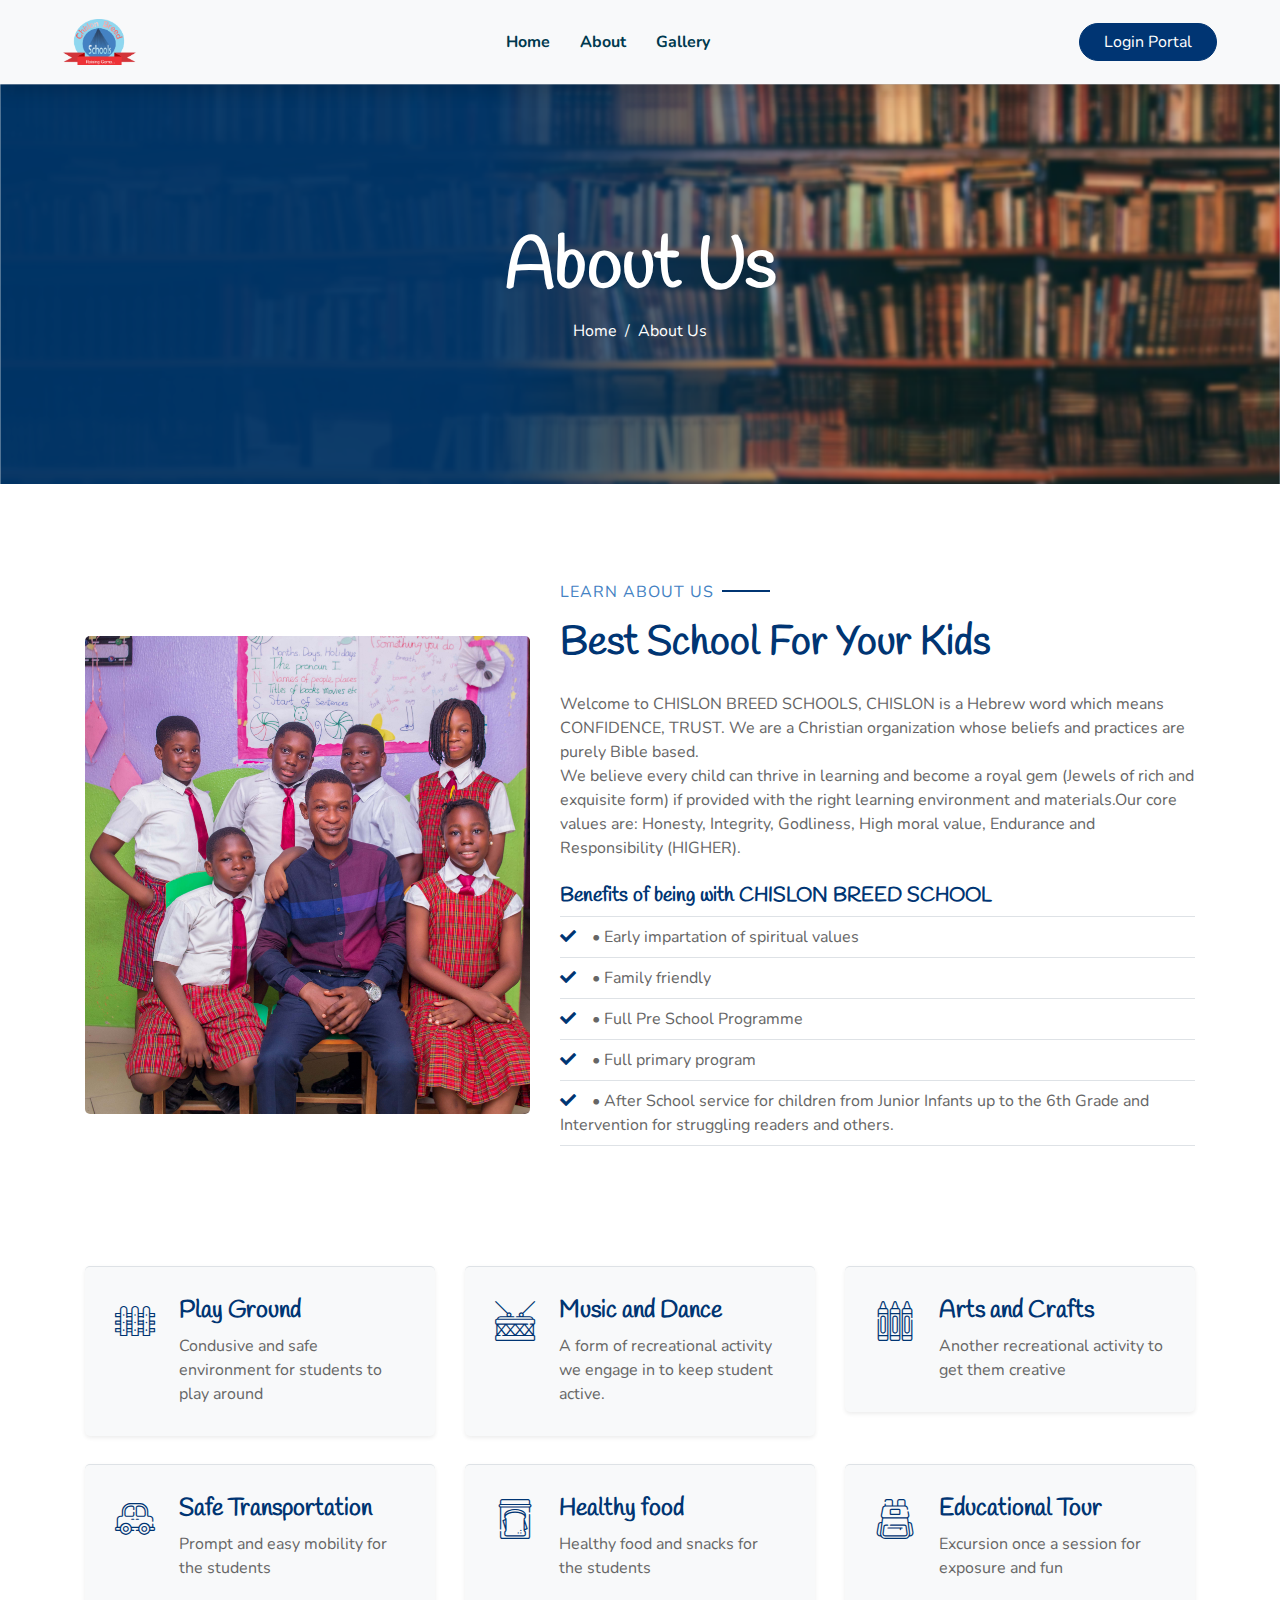
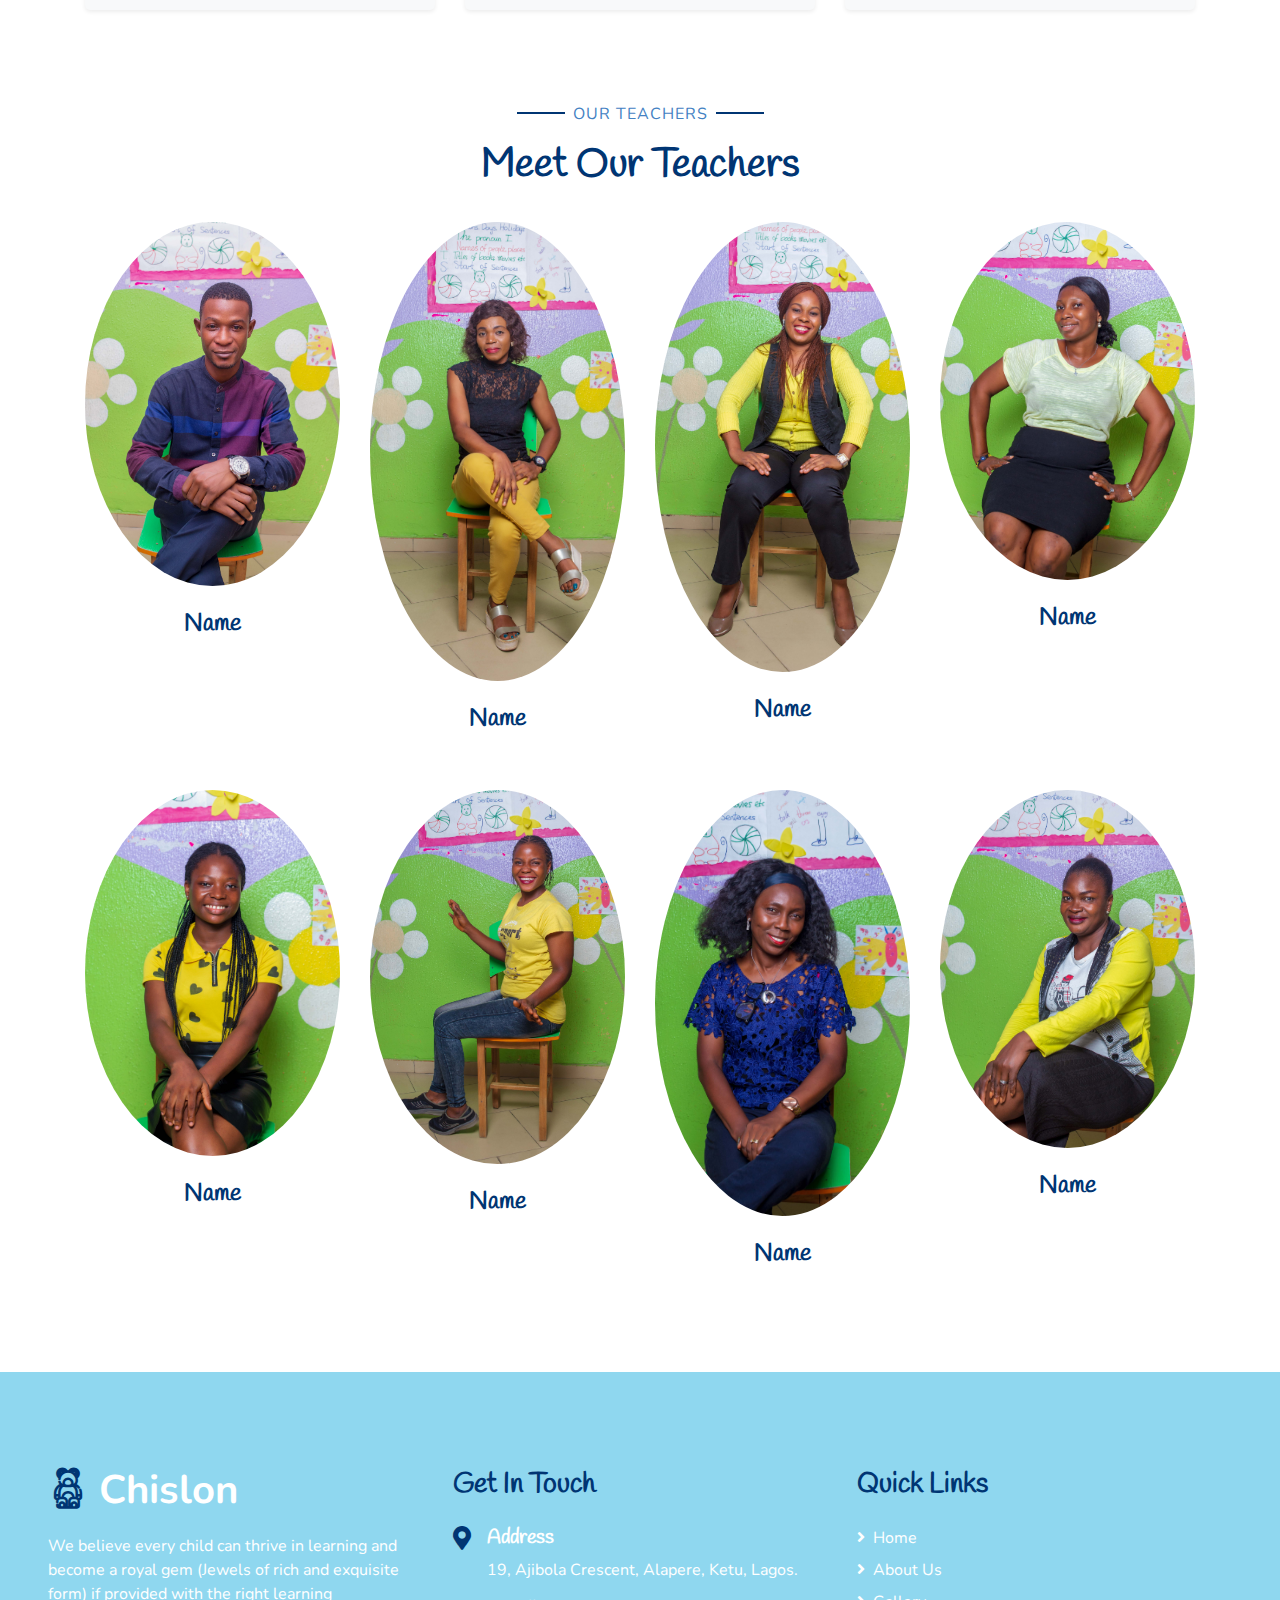
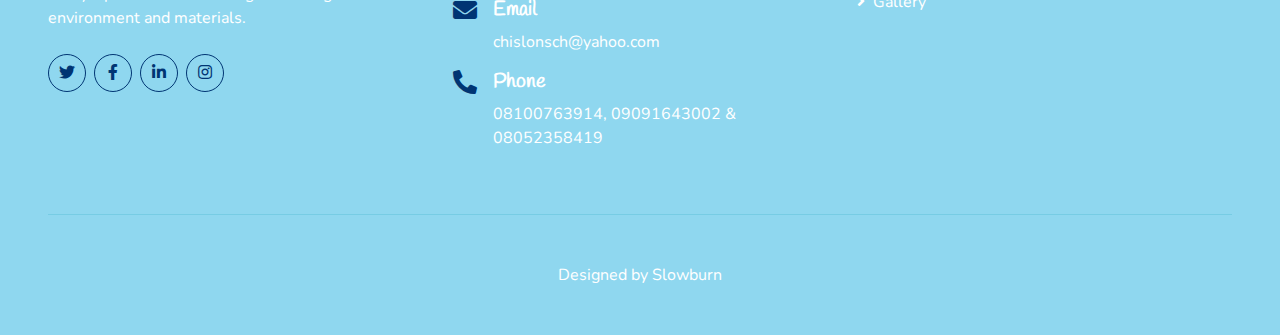
==== commit 4a63b2e4: "Update about.html" ====
--- a/about.html
+++ b/about.html
@@ -349,7 +349,7 @@
         </div>
         <div class="container-fluid pt-5" style="border-top: 1px solid rgba(23, 162, 184, .2);;">
             <p class="m-0 text-center text-white">
-                &copy; <a class="text-primary font-weight-bold" href="https://lyongx.carrd.co">lyongx</a>. All Rights Reserved. Designed
+             Designed
                 by Slowburn
             </p>
         </div>
@@ -378,4 +378,4 @@
 
 </body>
 
-</html>+</html>
